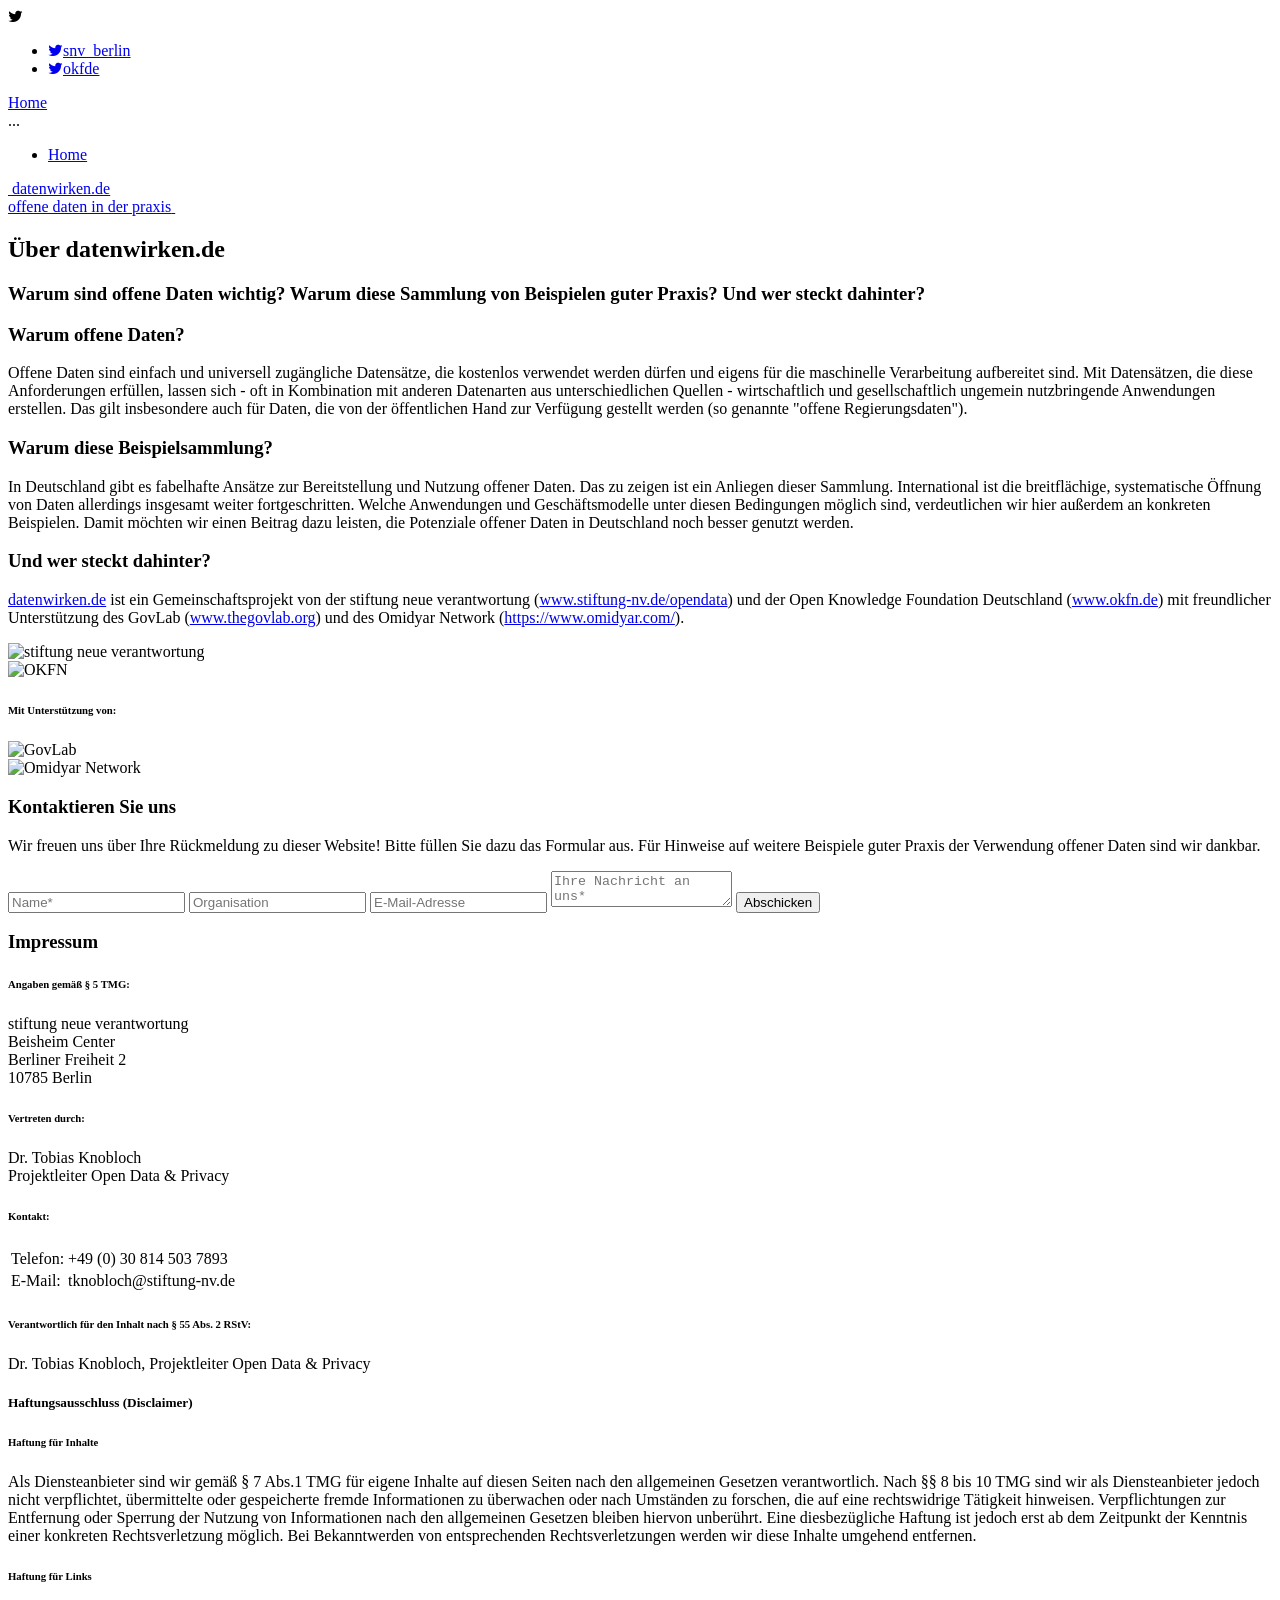
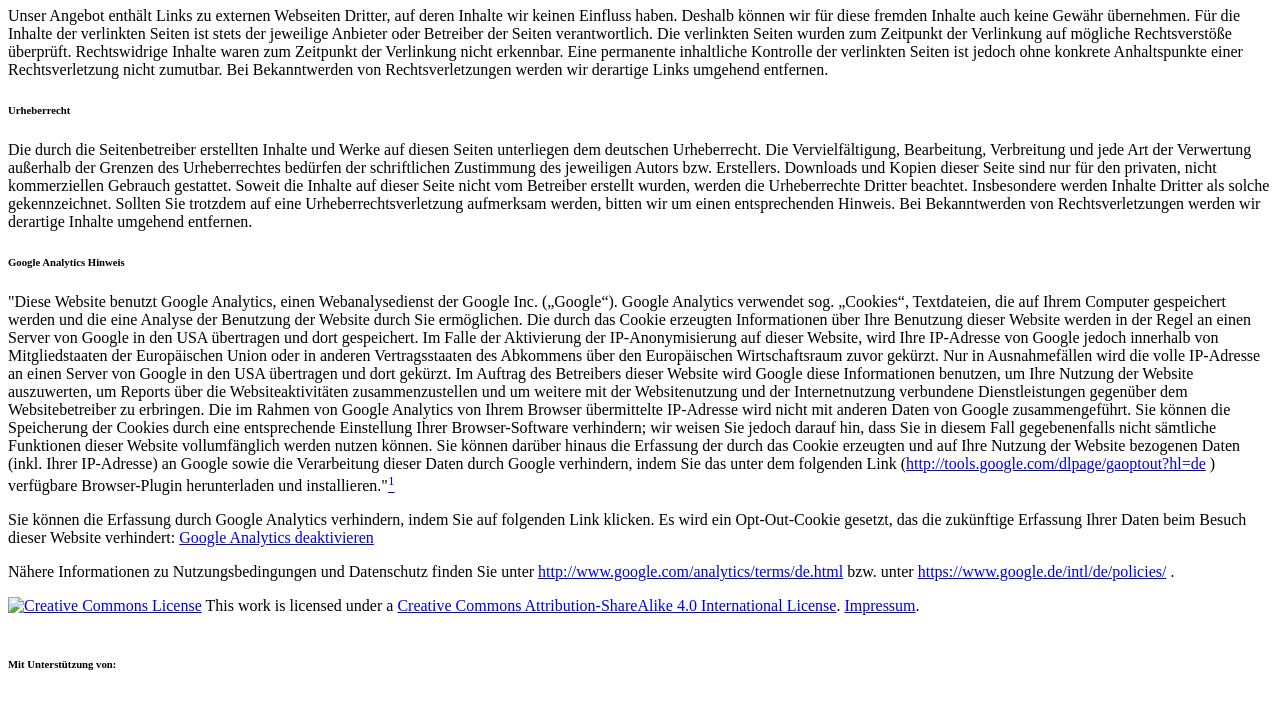
==== about.html @ 5a765fb8 "cleanup" ====
<!DOCTYPE html>
<html lang="en">
<head>
    <meta charset="UTF-8">
    <title>datenwirken.de - offene daten in der praxis</title>
    <meta name="viewport" content="width=device-width, initial-scale=1, maximum-scale=1">
    <meta name="theme-color" content="#009588">
    <meta name="msapplication-navbutton-color" content="#009588">
    <meta name="apple-mobile-web-app-status-bar-style" content="#009588">
    <link href="https://fonts.googleapis.com/icon?family=Material+Icons"
          rel="stylesheet">
    <link rel="stylesheet" href="static/vendor/normalize.css">
    <link rel="stylesheet" href="static/vendor/slick.css">
    <link rel="stylesheet" href="static/vendor/prism.css"/>
    <link rel="stylesheet" href="static/styles/styles.css">
    <link rel="stylesheet" href="https://maxcdn.bootstrapcdn.com/font-awesome/4.5.0/css/font-awesome.min.css">
    <!-- needed up here because of scripts in child templates -->
    <script src="//code.jquery.com/jquery-1.11.1.min.js"></script>

    <meta property="og:url" content="http://www.datenwirken.de/"/>
    <meta property="og:type" content="website"/>
    <meta property="og:title" content="datenwirken.de"/>
    <meta property="og:description" content="offene daten in der praxis"/>
    <link rel="icon"
          type="image/ico"
          href="static/img/favicon.ico">
</head>

<body id="about-page">


<!-- header goes here -->
<header class="b-top-nav m-transparent m-fixed">

    <div class="e-nav-group m-left e-social-media dropdown">
        <div class="e-nav-item"><i class="e-social-media-item fa fa-twitter"></i></div>
        <ul class="m-transparent">
            <li>
                <a href="https://twitter.com/snv_berlin" class="e-nav-item" target="_blank">
                    <i class="e-social-media-item fa fa-twitter"></i>snv_berlin
                </a>
            </li>
            <li>
                <a href="https://twitter.com/okfde" class="e-nav-item" target="_blank">
                    <i class="e-social-media-item fa fa-twitter"></i>okfde
                </a>
            </li>
        </ul>

    </div>
    
<div class="e-nav-group m-right hide-for-small-only">
    <a href="./index.html" class="e-nav-item" id="nav-about">Home</a>
</div>
<div class="e-nav-group m-right show-for-small-only dropdown">
    <a class="e-nav-item activate-dropdown">...</a>
    <ul class="m-transparent">
        <li>
            <a href="./index.html" class="e-nav-item">
                Home
            </a>
        </li>
    </ul>
</div>

    <a class="e-logo" href="./">
        <span class="logo"><img src="static/img/partners/okfn-logo.png" alt=""/></span>
        <span>datenwirken.de <br> offene daten in der praxis</span>
        <span class="logo"><img src="static/img/partners/snv_weiss.svg" alt=""/></span>

    </a>
</header>




<main role="main">
    <header class="b-top-section">
        <div class="b-wrap">
            <h2>Über datenwirken.de</h2>
            <h3>Warum sind offene Daten wichtig? Warum diese Sammlung von Beispielen guter Praxis? Und wer steckt
                dahinter?</h3>
        </div>
    </header>

    <section id="what-is-open-data" class="b-page-section">
        <div class="row">
            <div class="column medium-3">
                <h3 class="">Warum offene Daten?</h3>
            </div>
            <div class="column medium-8 end">
                <p>
                    Offene Daten sind einfach und universell zugängliche Datensätze, die kostenlos verwendet werden
                    dürfen und eigens für die maschinelle Verarbeitung aufbereitet sind. Mit Datensätzen, die diese
                    Anforderungen erfüllen, lassen sich - oft in Kombination mit anderen Datenarten aus
                    unterschiedlichen Quellen - wirtschaftlich und gesellschaftlich ungemein nutzbringende Anwendungen
                    erstellen. Das gilt insbesondere auch für Daten, die von der öffentlichen Hand zur Verfügung
                    gestellt werden (so genannte "offene Regierungsdaten").
                </p>
            </div>
        </div>
    </section>

    <section id="why-this-open-data" class="b-page-section">
        <div class="row">
            <div class="column medium-3">
                <h3 class="">Warum diese Beispielsammlung?</h3>
            </div>
            <div class="column medium-8 end">
                <p>
                    In Deutschland gibt es fabelhafte Ansätze zur Bereitstellung und Nutzung offener Daten. Das zu
                    zeigen ist ein Anliegen dieser Sammlung. International ist die breitflächige, systematische Öffnung
                    von Daten allerdings insgesamt weiter fortgeschritten. Welche Anwendungen und Geschäftsmodelle unter
                    diesen Bedingungen möglich sind, verdeutlichen wir hier außerdem an konkreten Beispielen. Damit
                    möchten wir einen Beitrag dazu leisten, die Potenziale offener Daten in Deutschland noch besser
                    genutzt werden.
                </p>
            </div>
        </div>
    </section>
    <section id="contribution" class="b-page-section">
        <div class="row">
            <div class="column medium-3">
                <h3>Und wer steckt dahinter?</h3>
            </div>
            <div class="column medium-8 end">
                <p>
                    <a href="datenwirken.de" target="_blank">datenwirken.de</a> ist ein Gemeinschaftsprojekt von der
                    stiftung neue verantwortung (<a href="www.stiftung-nv.de/opendata" target="_blank">www.stiftung-nv.de/opendata</a>)
                    und der Open
                    Knowledge Foundation Deutschland (<a href="www.okfn.de" target="_blank">www.okfn.de</a>) mit
                    freundlicher Unterstützung des GovLab (<a href="www.thegovlab.org"
                                                              target="_blank">www.thegovlab.org</a>) und des Omidyar
                    Network (<a href="https://www.omidyar.com/" target="_blank">https://www.omidyar.com/</a>).
                </p>
            </div>
        </div>
    </section>
    <section id="logos" class="b-page-section m-black m-no-top-padding">
        <div class="row">
            <div class="column medium-offset-3 medium-2 text-center h6-top-padding snv-logo">
                <div class="logo-container">
                    <img src="static/img/partners/snv_orange.svg" alt="stiftung neue verantwortung"/>
                </div>
            </div>
            <div class="column medium-2 text-center h6-top-padding okfn-logo">
                <div class="logo-container">
                    <img src="static/img/partners/okfn-logo.png" alt="OKFN"/>
                </div>
            </div>
            <div class="column medium-4 end">
                <h6>Mit Unterstützung von:</h6>
                <div class="row">
                    <div class="column medium-6 text-center ">
                        <div class="logo-container">
                            <img src="static/img/partners/govlab-logo-white.png" alt="GovLab"/>
                        </div>
                    </div>
                    <div class="column medium-6 text-center">
                        <div class="logo-container">
                            <img src="static/img/partners/omidyar-logo-white.svg" alt="Omidyar Network "/>
                        </div>
                    </div>
                </div>
            </div>
        </div>
    </section>
    <!--
        <section id="contributors" class="b-page-section">
            <div class="row">
                <div class="column medium-3"><h3>Who Contributed?</h3></div>
                <div class="column medium-8 end">
                    <p>During the development of its case studies on open data’s impact, the GovLab interviewed the following stakeholders and experts:</p>
                    <div class="row">
                        <div class="column medium-6">
                            <ul class="b-list-of-names">
                                <li><strong>Neil Ackroyd</strong>Chief Operating Officer, Ordnance Survey</li>
                            </ul>
                        </div>
                        <div class="column medium-6">
                            <ul class="b-list-of-names">
                                <li><strong>David Lasby</strong>Director of Research, Imagine Canada</li>
                            </ul>
                        </div>
                    </div>
                </div>
            </section>
            -->
    <section class="b-page-section">
        <div class="row">
            <div class="column medium-3">
                <h3>Kontaktieren Sie uns</h3>
            </div>
            <div class="column medium-8 end">
                <p >
                    Wir freuen uns über Ihre Rückmeldung zu dieser Website! Bitte füllen Sie dazu das Formular aus. Für Hinweise auf weitere Beispiele guter Praxis der Verwendung offener Daten sind wir dankbar.
                </p>
                <form class="b-form" action="http://formspree.io/opendata@stiftung-nv.de" method="POST">
                    <input id="name" type="text" placeholder="Name*" name="name" required>
                    <input id="org" type="text" placeholder="Organisation" name="organization">
                    <input id="email" type="email" placeholder="E-Mail-Adresse" name="email">
                    <textarea id="msg" placeholder="Ihre Nachricht an uns*" name="message" required></textarea>
                    <input type="hidden" name="_next" value="thanks.html"/>
                    <input type="submit" value="Abschicken">
                </form>
            </div>
        </div>
    </section>

    <section class="b-divider m-blue"></section>

    <section class="b-page-section" id="impressum">
    <div class="row">
        <div class="column medium-3">
            <h3>Impressum</h3>
        </div>
        <div class="column medium-8 end">
            <h6>Angaben gemäß § 5 TMG:</h6>
            <p>stiftung neue verantwortung<br/>
                Beisheim Center<br/>
                Berliner Freiheit 2<br/>
                10785 Berlin
            </p>
            <h6>Vertreten durch:</h6>
            <p>Dr. Tobias Knobloch<br/>
                Projektleiter Open Data & Privacy</p>
            <h6>Kontakt:</h6>
            <table>
                <tr>
                    <td>Telefon:</td>
                    <td>+49 (0) 30 814 503 7893</td>
                </tr>
                <tr>
                    <td>E-Mail:</td>
                    <td>tknobloch@stiftung-nv.de</td>
                </tr>
            </table>
            <h6>Verantwortlich für den Inhalt nach § 55 Abs. 2 RStV:</h6>
            <p>Dr. Tobias Knobloch, Projektleiter Open Data & Privacy</p>

            <h5>Haftungsausschluss (Disclaimer)</h5>
            <h6>Haftung für Inhalte</h6>

            <p>Als Diensteanbieter sind wir gemäß § 7 Abs.1 TMG für eigene Inhalte auf diesen Seiten nach den
                allgemeinen Gesetzen verantwortlich. Nach §§ 8 bis 10 TMG sind wir als Diensteanbieter jedoch nicht
                verpflichtet, übermittelte oder gespeicherte fremde Informationen zu überwachen oder nach Umständen
                zu forschen, die auf eine rechtswidrige Tätigkeit hinweisen. Verpflichtungen zur Entfernung oder
                Sperrung der Nutzung von Informationen nach den allgemeinen Gesetzen bleiben hiervon unberührt. Eine
                diesbezügliche Haftung ist jedoch erst ab dem Zeitpunkt der Kenntnis einer konkreten
                Rechtsverletzung möglich. Bei Bekanntwerden von entsprechenden Rechtsverletzungen werden wir diese
                Inhalte umgehend entfernen.</p>

            <h6>Haftung für Links</h6>

            <p>Unser Angebot enthält Links zu externen Webseiten Dritter, auf deren Inhalte wir keinen Einfluss
                haben. Deshalb können wir für diese fremden Inhalte auch keine Gewähr übernehmen. Für die Inhalte
                der verlinkten Seiten ist stets der jeweilige Anbieter oder Betreiber der Seiten verantwortlich. Die
                verlinkten Seiten wurden zum Zeitpunkt der Verlinkung auf mögliche Rechtsverstöße überprüft.
                Rechtswidrige Inhalte waren zum Zeitpunkt der Verlinkung nicht erkennbar. Eine permanente
                inhaltliche Kontrolle der verlinkten Seiten ist jedoch ohne konkrete Anhaltspunkte einer
                Rechtsverletzung nicht zumutbar. Bei Bekanntwerden von Rechtsverletzungen werden wir derartige Links
                umgehend entfernen.</p>

            <h6>Urheberrecht</h6>

            <p>Die durch die Seitenbetreiber erstellten Inhalte und Werke auf diesen Seiten unterliegen dem
                deutschen Urheberrecht. Die Vervielfältigung, Bearbeitung, Verbreitung und jede Art der Verwertung
                außerhalb der Grenzen des Urheberrechtes bedürfen der schriftlichen Zustimmung des jeweiligen Autors
                bzw. Erstellers. Downloads und Kopien dieser Seite sind nur für den privaten, nicht kommerziellen
                Gebrauch gestattet. Soweit die Inhalte auf dieser Seite nicht vom Betreiber erstellt wurden, werden
                die Urheberrechte Dritter beachtet. Insbesondere werden Inhalte Dritter als solche gekennzeichnet.
                Sollten Sie trotzdem auf eine Urheberrechtsverletzung aufmerksam werden, bitten wir um einen
                entsprechenden Hinweis. Bei Bekanntwerden von Rechtsverletzungen werden wir derartige Inhalte
                umgehend entfernen.</p>

            <h6>Google Analytics Hinweis</h6>
            <p>
                "Diese Website benutzt Google Analytics, einen Webanalysedienst der Google Inc. („Google“). Google
                Analytics verwendet sog. „Cookies“, Textdateien, die auf Ihrem Computer gespeichert werden und die eine
                Analyse der Benutzung der Website durch Sie ermöglichen. Die durch das Cookie erzeugten Informationen
                über Ihre Benutzung dieser Website werden in der Regel an einen Server von Google in den USA übertragen
                und dort gespeichert. Im Falle der Aktivierung der IP-Anonymisierung auf dieser Website, wird Ihre
                IP-Adresse von Google jedoch innerhalb von Mitgliedstaaten der Europäischen Union oder in anderen
                Vertragsstaaten des Abkommens über den Europäischen Wirtschaftsraum zuvor gekürzt. Nur in Ausnahmefällen
                wird die volle IP-Adresse an einen Server von Google in den USA übertragen und dort gekürzt. Im Auftrag
                des Betreibers dieser Website wird Google diese Informationen benutzen, um Ihre Nutzung der Website
                auszuwerten, um Reports über die Websiteaktivitäten zusammenzustellen und um weitere mit der
                Websitenutzung und der Internetnutzung verbundene Dienstleistungen gegenüber dem Websitebetreiber zu
                erbringen. Die im Rahmen von Google Analytics von Ihrem Browser übermittelte IP-Adresse wird nicht mit
                anderen Daten von Google zusammengeführt. Sie können die Speicherung der Cookies durch eine
                entsprechende Einstellung Ihrer Browser-Software verhindern; wir weisen Sie jedoch darauf hin, dass Sie
                in diesem Fall gegebenenfalls nicht sämtliche Funktionen dieser Website vollumfänglich werden nutzen
                können. Sie können darüber hinaus die Erfassung der durch das Cookie erzeugten und auf Ihre Nutzung der
                Website bezogenen Daten (inkl. Ihrer IP-Adresse) an Google sowie die Verarbeitung dieser Daten durch
                Google verhindern, indem Sie das unter dem folgenden Link
                (<a href="http://tools.google.com/dlpage/gaoptout" target="_blank">http://tools.google.com/dlpage/gaoptout?hl=de</a>
                ) verfügbare Browser-Plugin herunterladen und
                installieren."<a href="https://www.datenschutzbeauftragter-info.de" target="_blank"><sup>1</sup>
            </a>


            </p>
            <p>
                Sie können die Erfassung durch Google Analytics verhindern, indem Sie auf folgenden Link klicken. Es
                wird ein Opt-Out-Cookie gesetzt, das die zukünftige Erfassung Ihrer Daten beim Besuch dieser Website
                verhindert: <a href="javascript:gaOptout()">Google Analytics deaktivieren</a>
            </p>
            <p>
                Nähere Informationen zu Nutzungsbedingungen und Datenschutz finden Sie unter
                <a href="http://www.google.com/analytics/terms/de.html" target="_blank">http://www.google.com/analytics/terms/de.html</a>
                bzw. unter <a href="https://www.google.de/intl/de/policies/" target="_blank">https://www.google.de/intl/de/policies/</a>
                .
            </p>
        </div>
    </div>
</section>
</main>




<!--- END big Footer -->
<div class="b-copyright">
    <div class="row medium-up-3">
        <div class="column">
            <a class="e-cc-badge" rel="license" href="http://creativecommons.org/licenses/by-sa/4.0/"><img
                    alt="Creative Commons License" style="border-width:0"
                    src="https://i.creativecommons.org/l/by-sa/4.0/88x31.png"/></a>
            This work is licensed under a <a rel="license" href="http://creativecommons.org/licenses/by-sa/4.0/">Creative
            Commons Attribution-ShareAlike 4.0 International License</a>. <a href="impressum.html">Impressum</a>.
        </div>
        <div class="column logos text-center padding-top-10">
            <a class="e-partner-logo" href="http://www.okfn.de/" target="_blank"><img
                    src="static/img/partners/okfn-logo.png" alt=""></a>
            <a class="e-partner-logo big" href="http://www.stiftung-nv.de/" target="_blank"><img
                    src="static/img/partners/snv_weiss.svg" alt=""></a>
        </div>
        <div class="column logos text-right">
            <h6>Mit Unterstützung von:</h6>
            <a class="e-partner-logo small" href="http://www.thegovlab.org/" target="_blank"><img
                    src="static/img/partners/govlab-logo-white.png" alt=""></a>
            <a class="e-partner-logo small" href="https://www.omidyar.com" target="_blank"><img
                    src="static/img/partners/omidyar-logo-white.svg" alt=""></a>
        </div>
    </div>
</div>

<div id="overlay"></div>

<script src="static/vendor/slick.min.js"></script>
<script src="static/vendor/EasePack.min.js"></script>
<script src="static/vendor/rAF.js"></script>
<script src="static/vendor/TweenLite.min.js"></script>
<script src="static/vendor/feed.min.js"></script>
<script src="static/vendor/prism.js"></script>

<script src="https://cdnjs.cloudflare.com/ajax/libs/foundation/6.1.1/foundation.min.js"></script>

<script>
    $(document).foundation();
</script>

<script type="text/javascript" src="./static/js/scripts.js"></script>
<script type="text/javascript" src="./static/js/mobile-nav-dropdown.js"></script>



<script type="text/javascript">
    $('.js-more-toggle').click(function () {
        $(this).parent().toggleClass('m-active');
    })
</script>


</body>
</html>
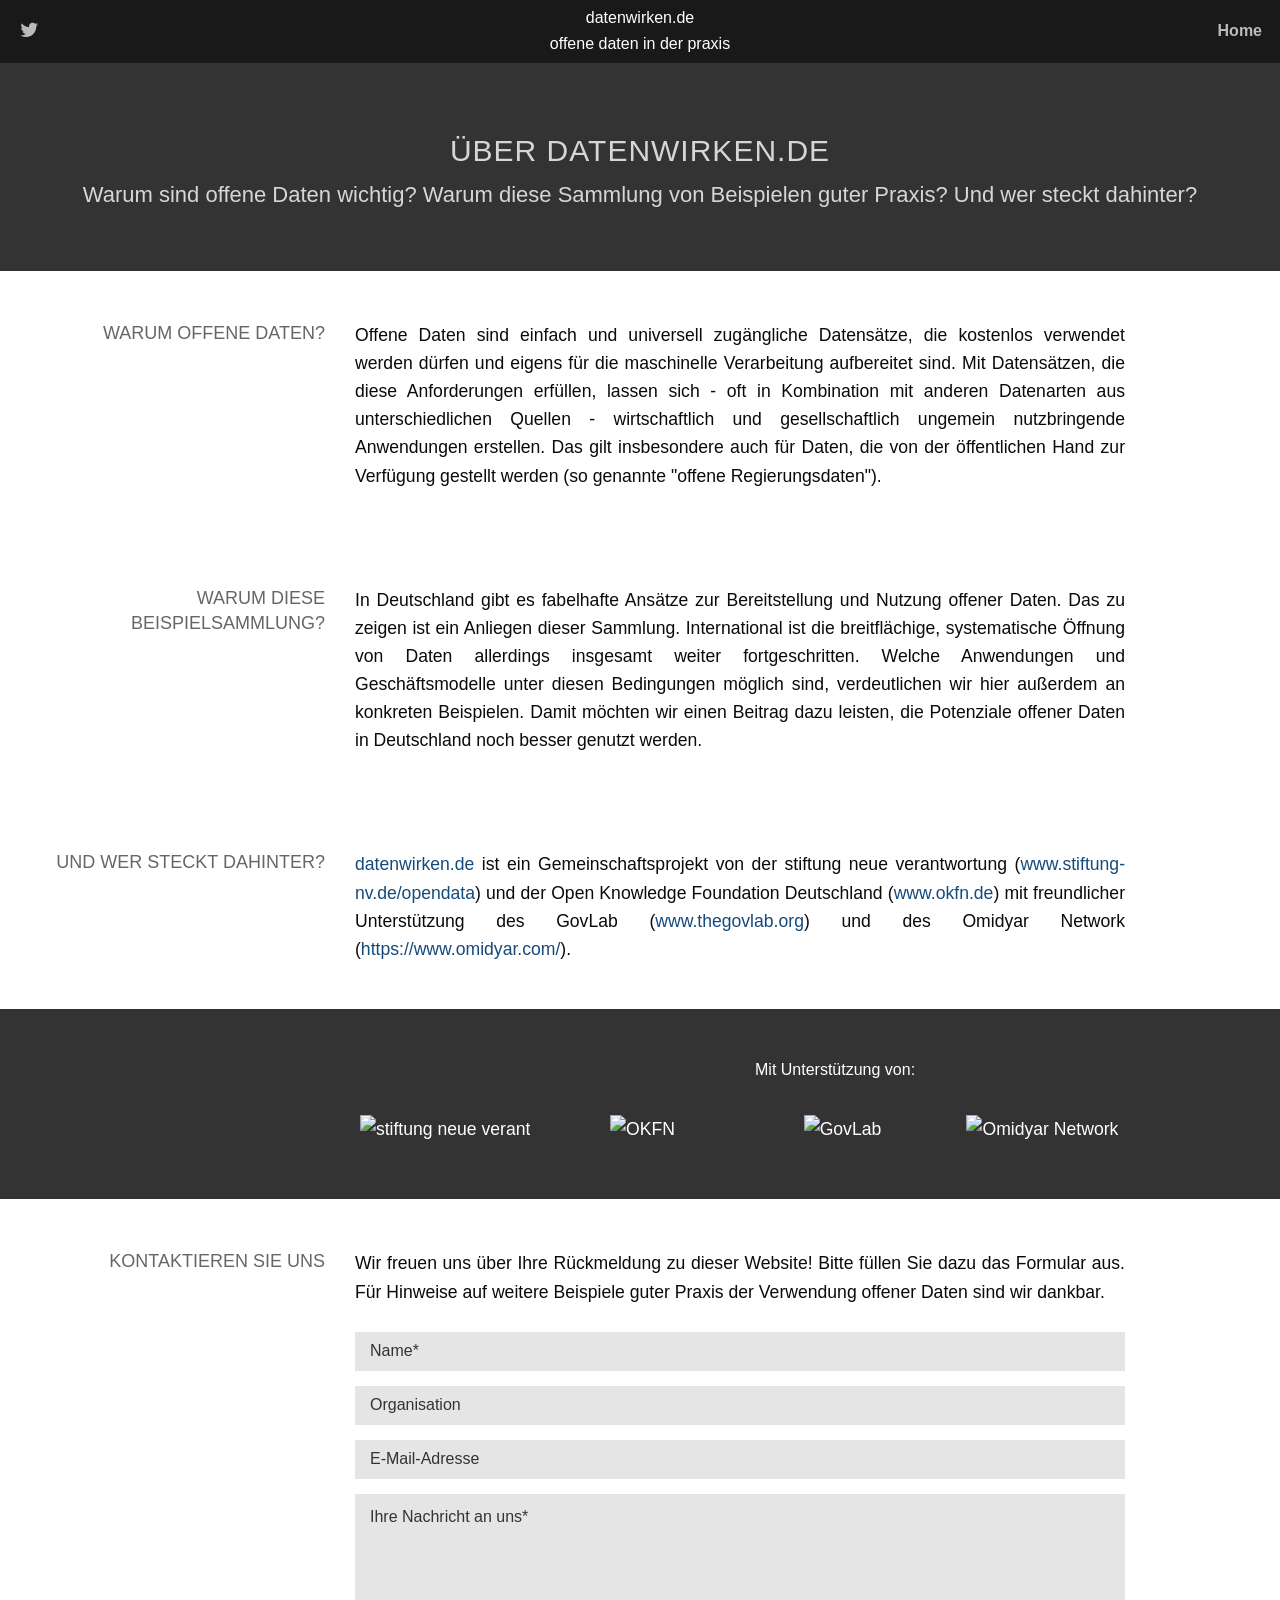
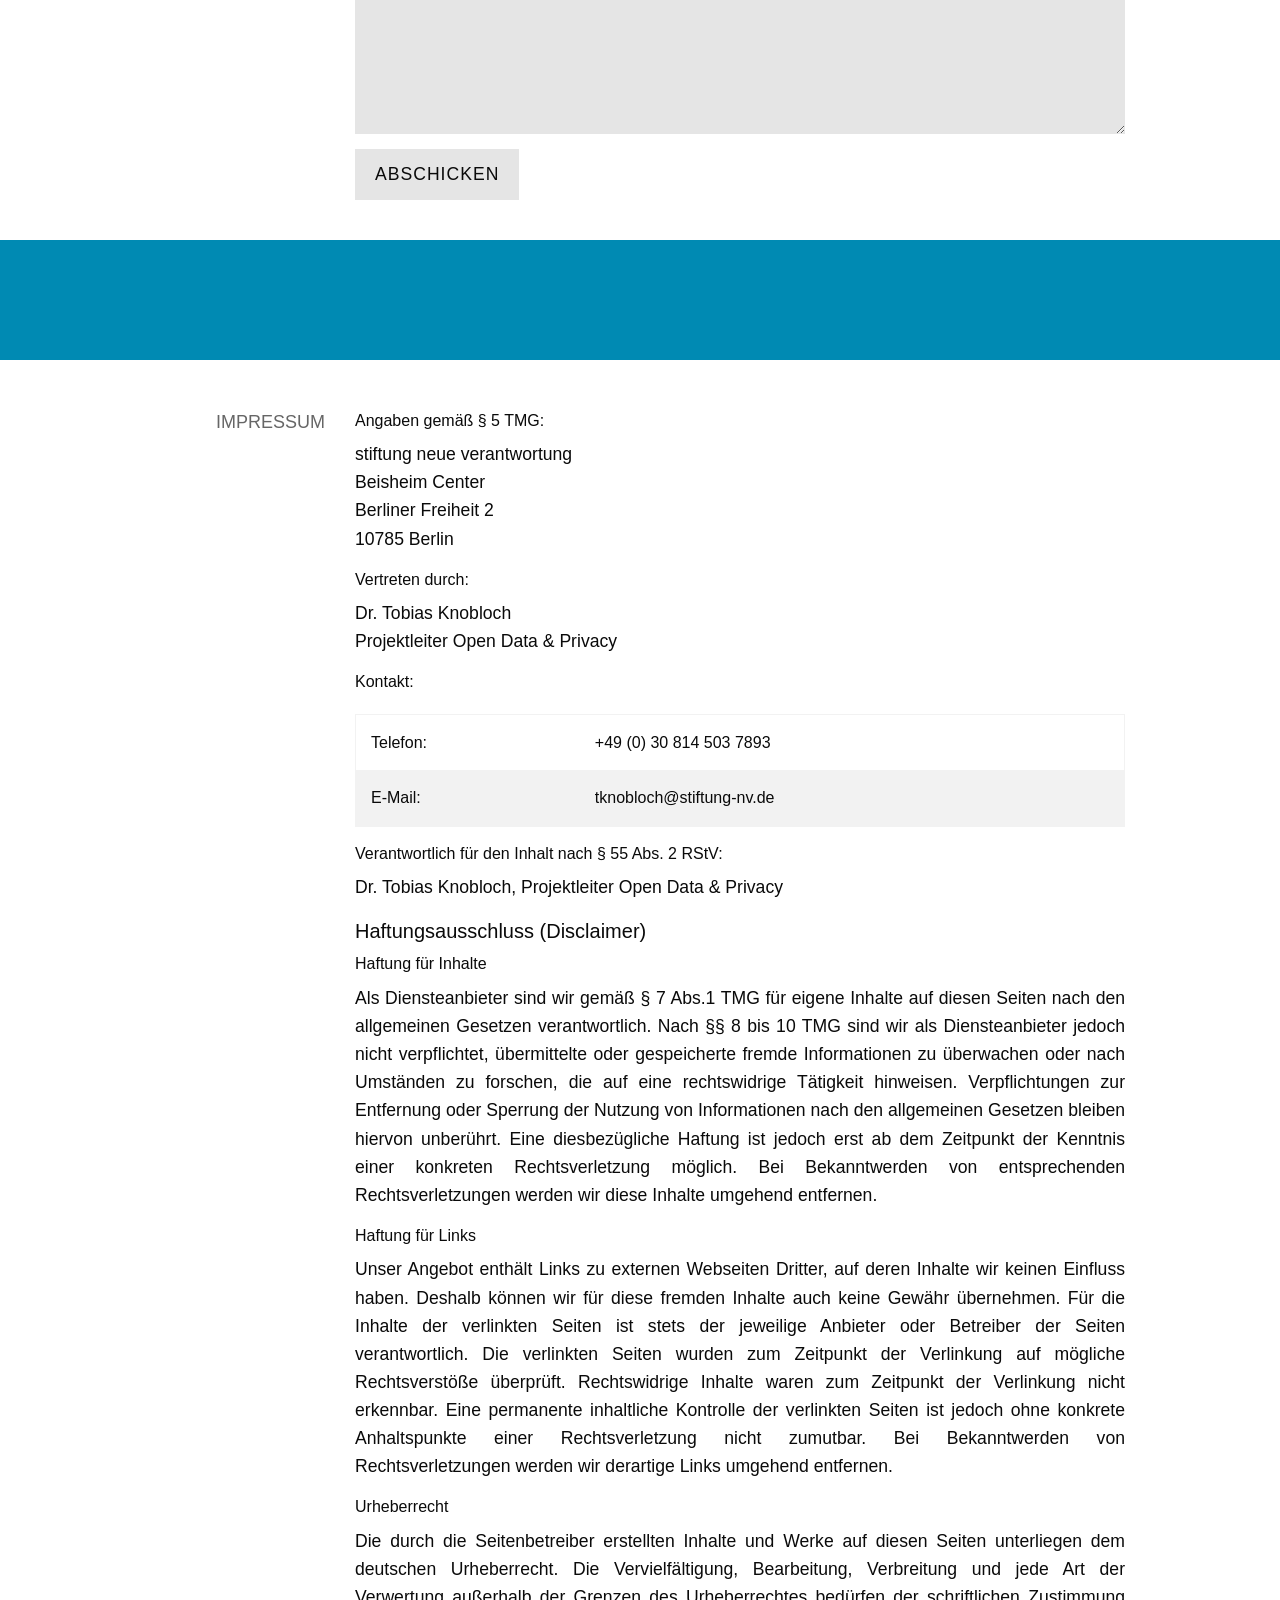
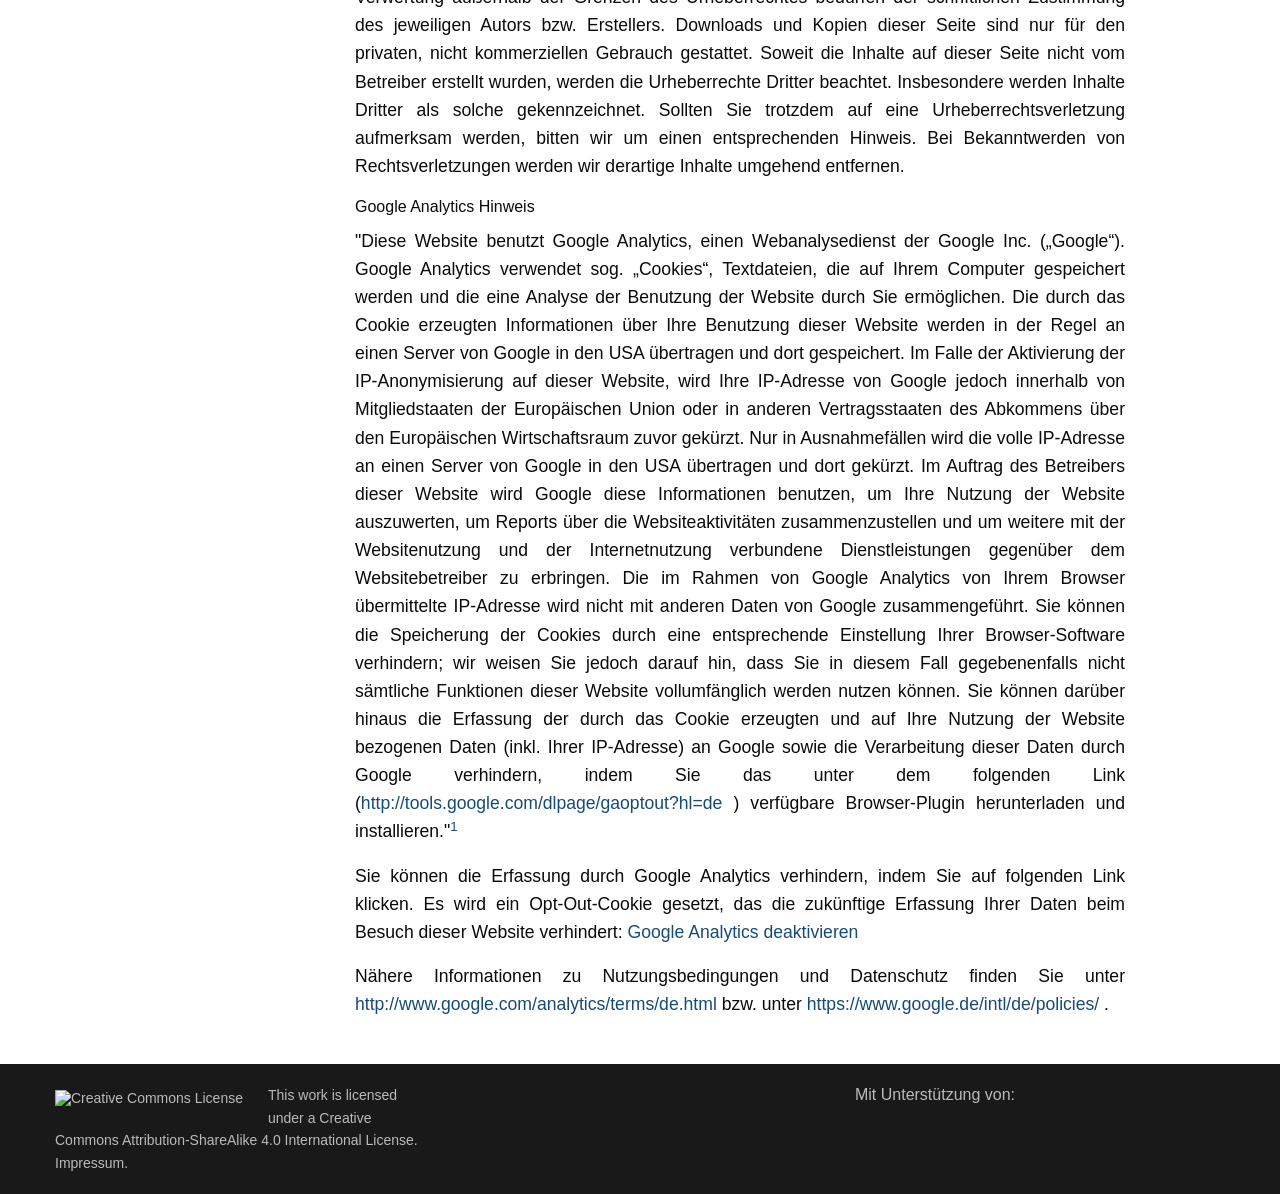
==== commit f2c0ac19: "fixed bottom footer" ====
--- a/about.html
+++ b/about.html
@@ -329,18 +329,20 @@
             This work is licensed under a <a rel="license" href="http://creativecommons.org/licenses/by-sa/4.0/">Creative
             Commons Attribution-ShareAlike 4.0 International License</a>. <a href="impressum.html">Impressum</a>.
         </div>
-        <div class="column logos text-center padding-top-10">
+        <div class="column logos padding-top-10">
             <a class="e-partner-logo" href="http://www.okfn.de/" target="_blank"><img
                     src="static/img/partners/okfn-logo.png" alt=""></a>
             <a class="e-partner-logo big" href="http://www.stiftung-nv.de/" target="_blank"><img
                     src="static/img/partners/snv_weiss.svg" alt=""></a>
         </div>
-        <div class="column logos text-right">
-            <h6>Mit Unterstützung von:</h6>
-            <a class="e-partner-logo small" href="http://www.thegovlab.org/" target="_blank"><img
-                    src="static/img/partners/govlab-logo-white.png" alt=""></a>
-            <a class="e-partner-logo small" href="https://www.omidyar.com" target="_blank"><img
-                    src="static/img/partners/omidyar-logo-white.svg" alt=""></a>
+        <div class="column logos">
+            <div>
+                <h6>Mit Unterstützung von:</h6>
+                <a class="e-partner-logo small" href="http://www.thegovlab.org/" target="_blank"><img
+                        src="static/img/partners/govlab-logo-white.png" alt=""></a>
+                <a class="e-partner-logo small" href="https://www.omidyar.com" target="_blank"><img
+                        src="static/img/partners/omidyar-logo-white.svg" alt=""></a>
+            </div>
         </div>
     </div>
 </div>
--- a/static/styles/styles.css
+++ b/static/styles/styles.css
@@ -0,0 +1,5346 @@
+@charset "UTF-8";
+/* Importing Foundation Stuff */
+/* Breakpoint */
+/* Importing our custom foundation imports list */
+/* importing directly from foundation folder */
+/**
+ * Foundation for Sites by ZURB
+ * Version 6.1.1
+ * foundation.zurb.com
+ * Licensed under MIT Open Source
+ */
+/*! normalize.css v3.0.3 | MIT License | github.com/necolas/normalize.css */
+/**
+ * 1. Set default font family to sans-serif.
+ * 2. Prevent iOS and IE text size adjust after device orientation change,
+ *    without disabling user zoom.
+ */
+html {
+  font-family: sans-serif;
+  /* 1 */
+  -ms-text-size-adjust: 100%;
+  /* 2 */
+  -webkit-text-size-adjust: 100%;
+  /* 2 */ }
+
+/**
+ * Remove default margin.
+ */
+body {
+  margin: 0; }
+
+/* HTML5 display definitions
+   ========================================================================== */
+/**
+ * Correct `block` display not defined for any HTML5 element in IE 8/9.
+ * Correct `block` display not defined for `details` or `summary` in IE 10/11
+ * and Firefox.
+ * Correct `block` display not defined for `main` in IE 11.
+ */
+article,
+aside,
+details,
+figcaption,
+figure,
+footer,
+header,
+hgroup,
+main,
+menu,
+nav,
+section,
+summary {
+  display: block; }
+
+/**
+ * 1. Correct `inline-block` display not defined in IE 8/9.
+ * 2. Normalize vertical alignment of `progress` in Chrome, Firefox, and Opera.
+ */
+audio,
+canvas,
+progress,
+video {
+  display: inline-block;
+  /* 1 */
+  vertical-align: baseline;
+  /* 2 */ }
+
+/**
+ * Prevent modern browsers from displaying `audio` without controls.
+ * Remove excess height in iOS 5 devices.
+ */
+audio:not([controls]) {
+  display: none;
+  height: 0; }
+
+/**
+ * Address `[hidden]` styling not present in IE 8/9/10.
+ * Hide the `template` element in IE 8/9/10/11, Safari, and Firefox < 22.
+ */
+[hidden],
+template {
+  display: none; }
+
+/* Links
+   ========================================================================== */
+/**
+ * Remove the gray background color from active links in IE 10.
+ */
+a {
+  background-color: transparent; }
+
+/**
+ * Improve readability of focused elements when they are also in an
+ * active/hover state.
+ */
+a:active,
+a:hover {
+  outline: 0; }
+
+/* Text-level semantics
+   ========================================================================== */
+/**
+ * Address styling not present in IE 8/9/10/11, Safari, and Chrome.
+ */
+abbr[title] {
+  border-bottom: 1px dotted; }
+
+/**
+ * Address style set to `bolder` in Firefox 4+, Safari, and Chrome.
+ */
+b,
+strong {
+  font-weight: bold; }
+
+/**
+ * Address styling not present in Safari and Chrome.
+ */
+dfn {
+  font-style: italic; }
+
+/**
+ * Address variable `h1` font-size and margin within `section` and `article`
+ * contexts in Firefox 4+, Safari, and Chrome.
+ */
+h1 {
+  font-size: 2em;
+  margin: 0.67em 0; }
+
+/**
+ * Address styling not present in IE 8/9.
+ */
+mark {
+  background: #ff0;
+  color: #000; }
+
+/**
+ * Address inconsistent and variable font size in all browsers.
+ */
+small {
+  font-size: 80%; }
+
+/**
+ * Prevent `sub` and `sup` affecting `line-height` in all browsers.
+ */
+sub,
+sup {
+  font-size: 75%;
+  line-height: 0;
+  position: relative;
+  vertical-align: baseline; }
+
+sup {
+  top: -0.5em; }
+
+sub {
+  bottom: -0.25em; }
+
+/* Embedded content
+   ========================================================================== */
+/**
+ * Remove border when inside `a` element in IE 8/9/10.
+ */
+img {
+  border: 0; }
+
+/**
+ * Correct overflow not hidden in IE 9/10/11.
+ */
+svg:not(:root) {
+  overflow: hidden; }
+
+/* Grouping content
+   ========================================================================== */
+/**
+ * Address margin not present in IE 8/9 and Safari.
+ */
+figure {
+  margin: 1em 40px; }
+
+/**
+ * Address differences between Firefox and other browsers.
+ */
+hr {
+  box-sizing: content-box;
+  height: 0; }
+
+/**
+ * Contain overflow in all browsers.
+ */
+pre {
+  overflow: auto; }
+
+/**
+ * Address odd `em`-unit font size rendering in all browsers.
+ */
+code,
+kbd,
+pre,
+samp {
+  font-family: monospace, monospace;
+  font-size: 1em; }
+
+/* Forms
+   ========================================================================== */
+/**
+ * Known limitation: by default, Chrome and Safari on OS X allow very limited
+ * styling of `select`, unless a `border` property is set.
+ */
+/**
+ * 1. Correct color not being inherited.
+ *    Known issue: affects color of disabled elements.
+ * 2. Correct font properties not being inherited.
+ * 3. Address margins set differently in Firefox 4+, Safari, and Chrome.
+ */
+button,
+input,
+optgroup,
+select,
+textarea {
+  color: inherit;
+  /* 1 */
+  font: inherit;
+  /* 2 */
+  margin: 0;
+  /* 3 */ }
+
+/**
+ * Address `overflow` set to `hidden` in IE 8/9/10/11.
+ */
+button {
+  overflow: visible; }
+
+/**
+ * Address inconsistent `text-transform` inheritance for `button` and `select`.
+ * All other form control elements do not inherit `text-transform` values.
+ * Correct `button` style inheritance in Firefox, IE 8/9/10/11, and Opera.
+ * Correct `select` style inheritance in Firefox.
+ */
+button,
+select {
+  text-transform: none; }
+
+/**
+ * 1. Avoid the WebKit bug in Android 4.0.* where (2) destroys native `audio`
+ *    and `video` controls.
+ * 2. Correct inability to style clickable `input` types in iOS.
+ * 3. Improve usability and consistency of cursor style between image-type
+ *    `input` and others.
+ */
+button,
+html input[type="button"],
+input[type="reset"],
+input[type="submit"] {
+  -webkit-appearance: button;
+  /* 2 */
+  cursor: pointer;
+  /* 3 */ }
+
+/**
+ * Re-set default cursor for disabled elements.
+ */
+button[disabled],
+html input[disabled] {
+  cursor: default; }
+
+/**
+ * Remove inner padding and border in Firefox 4+.
+ */
+button::-moz-focus-inner,
+input::-moz-focus-inner {
+  border: 0;
+  padding: 0; }
+
+/**
+ * Address Firefox 4+ setting `line-height` on `input` using `!important` in
+ * the UA stylesheet.
+ */
+input {
+  line-height: normal; }
+
+/**
+ * It's recommended that you don't attempt to style these elements.
+ * Firefox's implementation doesn't respect box-sizing, padding, or width.
+ *
+ * 1. Address box sizing set to `content-box` in IE 8/9/10.
+ * 2. Remove excess padding in IE 8/9/10.
+ */
+input[type="checkbox"],
+input[type="radio"] {
+  box-sizing: border-box;
+  /* 1 */
+  padding: 0;
+  /* 2 */ }
+
+/**
+ * Fix the cursor style for Chrome's increment/decrement buttons. For certain
+ * `font-size` values of the `input`, it causes the cursor style of the
+ * decrement button to change from `default` to `text`.
+ */
+input[type="number"]::-webkit-inner-spin-button,
+input[type="number"]::-webkit-outer-spin-button {
+  height: auto; }
+
+/**
+ * 1. Address `appearance` set to `searchfield` in Safari and Chrome.
+ * 2. Address `box-sizing` set to `border-box` in Safari and Chrome.
+ */
+input[type="search"] {
+  -webkit-appearance: textfield;
+  /* 1 */
+  box-sizing: content-box;
+  /* 2 */ }
+
+/**
+ * Remove inner padding and search cancel button in Safari and Chrome on OS X.
+ * Safari (but not Chrome) clips the cancel button when the search input has
+ * padding (and `textfield` appearance).
+ */
+input[type="search"]::-webkit-search-cancel-button,
+input[type="search"]::-webkit-search-decoration {
+  -webkit-appearance: none; }
+
+/**
+ * Define consistent border, margin, and padding.
+ */
+fieldset {
+  border: 1px solid #c0c0c0;
+  margin: 0 2px;
+  padding: 0.35em 0.625em 0.75em; }
+
+/**
+ * 1. Correct `color` not being inherited in IE 8/9/10/11.
+ * 2. Remove padding so people aren't caught out if they zero out fieldsets.
+ */
+legend {
+  border: 0;
+  /* 1 */
+  padding: 0;
+  /* 2 */ }
+
+/**
+ * Remove default vertical scrollbar in IE 8/9/10/11.
+ */
+textarea {
+  overflow: auto; }
+
+/**
+ * Don't inherit the `font-weight` (applied by a rule above).
+ * NOTE: the default cannot safely be changed in Chrome and Safari on OS X.
+ */
+optgroup {
+  font-weight: bold; }
+
+/* Tables
+   ========================================================================== */
+/**
+ * Remove most spacing between table cells.
+ */
+table {
+  border-collapse: collapse;
+  border-spacing: 0; }
+
+td,
+th {
+  padding: 0; }
+
+.foundation-mq {
+  font-family: "small=0em&medium=40em&large=64em&xlarge=75em&xxlarge=90em"; }
+
+html {
+  font-size: 100%;
+  box-sizing: border-box; }
+
+*,
+*:before,
+*:after {
+  box-sizing: inherit; }
+
+body {
+  padding: 0;
+  margin: 0;
+  font-family: "Montserrat", "Helvetica Neue", Helvetica, Roboto, Arial, sans-serif;
+  font-weight: normal;
+  line-height: 1.6;
+  color: #0a0a0a;
+  background: #fff;
+  -webkit-font-smoothing: antialiased;
+  -moz-osx-font-smoothing: grayscale; }
+
+img {
+  max-width: 100%;
+  height: auto;
+  -ms-interpolation-mode: bicubic;
+  display: inline-block;
+  vertical-align: middle; }
+
+textarea {
+  height: auto;
+  min-height: 50px;
+  border-radius: 0; }
+
+select {
+  width: 100%;
+  border-radius: 0; }
+
+#map_canvas img,
+#map_canvas embed,
+#map_canvas object,
+.map_canvas img,
+.map_canvas embed,
+.map_canvas object,
+.mqa-display img,
+.mqa-display embed,
+.mqa-display object {
+  max-width: none !important; }
+
+button {
+  -webkit-appearance: none;
+  -moz-appearance: none;
+  background: transparent;
+  padding: 0;
+  border: 0;
+  border-radius: 0;
+  line-height: 1; }
+
+.row {
+  max-width: 75rem;
+  margin-left: auto;
+  margin-right: auto; }
+  .row::before, .row::after {
+    content: ' ';
+    display: table; }
+  .row::after {
+    clear: both; }
+  .row.collapse > .column, .row.collapse > .columns {
+    padding-left: 0;
+    padding-right: 0; }
+  .row .row {
+    margin-left: -0.9375rem;
+    margin-right: -0.9375rem; }
+    .row .row.collapse {
+      margin-left: 0;
+      margin-right: 0; }
+  .row.expanded {
+    max-width: none; }
+
+.column, .columns {
+  width: 100%;
+  float: left;
+  padding-left: 0.9375rem;
+  padding-right: 0.9375rem; }
+  .column:last-child:not(:first-child), .columns:last-child:not(:first-child) {
+    float: right; }
+  .column.end:last-child:last-child, .end.columns:last-child:last-child {
+    float: left; }
+
+.column.row.row, .row.row.columns {
+  float: none; }
+  .row .column.row.row, .row .row.row.columns {
+    padding-left: 0;
+    padding-right: 0;
+    margin-left: 0;
+    margin-right: 0; }
+
+.small-1 {
+  width: 8.33333%; }
+
+.small-push-1 {
+  position: relative;
+  left: 8.33333%; }
+
+.small-pull-1 {
+  position: relative;
+  left: -8.33333%; }
+
+.small-offset-0 {
+  margin-left: 0%; }
+
+.small-2 {
+  width: 16.66667%; }
+
+.small-push-2 {
+  position: relative;
+  left: 16.66667%; }
+
+.small-pull-2 {
+  position: relative;
+  left: -16.66667%; }
+
+.small-offset-1 {
+  margin-left: 8.33333%; }
+
+.small-3 {
+  width: 25%; }
+
+.small-push-3 {
+  position: relative;
+  left: 25%; }
+
+.small-pull-3 {
+  position: relative;
+  left: -25%; }
+
+.small-offset-2 {
+  margin-left: 16.66667%; }
+
+.small-4 {
+  width: 33.33333%; }
+
+.small-push-4 {
+  position: relative;
+  left: 33.33333%; }
+
+.small-pull-4 {
+  position: relative;
+  left: -33.33333%; }
+
+.small-offset-3 {
+  margin-left: 25%; }
+
+.small-5 {
+  width: 41.66667%; }
+
+.small-push-5 {
+  position: relative;
+  left: 41.66667%; }
+
+.small-pull-5 {
+  position: relative;
+  left: -41.66667%; }
+
+.small-offset-4 {
+  margin-left: 33.33333%; }
+
+.small-6 {
+  width: 50%; }
+
+.small-push-6 {
+  position: relative;
+  left: 50%; }
+
+.small-pull-6 {
+  position: relative;
+  left: -50%; }
+
+.small-offset-5 {
+  margin-left: 41.66667%; }
+
+.small-7 {
+  width: 58.33333%; }
+
+.small-push-7 {
+  position: relative;
+  left: 58.33333%; }
+
+.small-pull-7 {
+  position: relative;
+  left: -58.33333%; }
+
+.small-offset-6 {
+  margin-left: 50%; }
+
+.small-8 {
+  width: 66.66667%; }
+
+.small-push-8 {
+  position: relative;
+  left: 66.66667%; }
+
+.small-pull-8 {
+  position: relative;
+  left: -66.66667%; }
+
+.small-offset-7 {
+  margin-left: 58.33333%; }
+
+.small-9 {
+  width: 75%; }
+
+.small-push-9 {
+  position: relative;
+  left: 75%; }
+
+.small-pull-9 {
+  position: relative;
+  left: -75%; }
+
+.small-offset-8 {
+  margin-left: 66.66667%; }
+
+.small-10 {
+  width: 83.33333%; }
+
+.small-push-10 {
+  position: relative;
+  left: 83.33333%; }
+
+.small-pull-10 {
+  position: relative;
+  left: -83.33333%; }
+
+.small-offset-9 {
+  margin-left: 75%; }
+
+.small-11 {
+  width: 91.66667%; }
+
+.small-push-11 {
+  position: relative;
+  left: 91.66667%; }
+
+.small-pull-11 {
+  position: relative;
+  left: -91.66667%; }
+
+.small-offset-10 {
+  margin-left: 83.33333%; }
+
+.small-12 {
+  width: 100%; }
+
+.small-offset-11 {
+  margin-left: 91.66667%; }
+
+.small-up-1 > .column, .small-up-1 > .columns {
+  width: 100%;
+  float: left; }
+  .small-up-1 > .column:nth-of-type(1n), .small-up-1 > .columns:nth-of-type(1n) {
+    clear: none; }
+  .small-up-1 > .column:nth-of-type(1n+1), .small-up-1 > .columns:nth-of-type(1n+1) {
+    clear: both; }
+  .small-up-1 > .column:last-child, .small-up-1 > .columns:last-child {
+    float: left; }
+
+.small-up-2 > .column, .small-up-2 > .columns {
+  width: 50%;
+  float: left; }
+  .small-up-2 > .column:nth-of-type(1n), .small-up-2 > .columns:nth-of-type(1n) {
+    clear: none; }
+  .small-up-2 > .column:nth-of-type(2n+1), .small-up-2 > .columns:nth-of-type(2n+1) {
+    clear: both; }
+  .small-up-2 > .column:last-child, .small-up-2 > .columns:last-child {
+    float: left; }
+
+.small-up-3 > .column, .small-up-3 > .columns {
+  width: 33.33333%;
+  float: left; }
+  .small-up-3 > .column:nth-of-type(1n), .small-up-3 > .columns:nth-of-type(1n) {
+    clear: none; }
+  .small-up-3 > .column:nth-of-type(3n+1), .small-up-3 > .columns:nth-of-type(3n+1) {
+    clear: both; }
+  .small-up-3 > .column:last-child, .small-up-3 > .columns:last-child {
+    float: left; }
+
+.small-up-4 > .column, .small-up-4 > .columns {
+  width: 25%;
+  float: left; }
+  .small-up-4 > .column:nth-of-type(1n), .small-up-4 > .columns:nth-of-type(1n) {
+    clear: none; }
+  .small-up-4 > .column:nth-of-type(4n+1), .small-up-4 > .columns:nth-of-type(4n+1) {
+    clear: both; }
+  .small-up-4 > .column:last-child, .small-up-4 > .columns:last-child {
+    float: left; }
+
+.small-up-5 > .column, .small-up-5 > .columns {
+  width: 20%;
+  float: left; }
+  .small-up-5 > .column:nth-of-type(1n), .small-up-5 > .columns:nth-of-type(1n) {
+    clear: none; }
+  .small-up-5 > .column:nth-of-type(5n+1), .small-up-5 > .columns:nth-of-type(5n+1) {
+    clear: both; }
+  .small-up-5 > .column:last-child, .small-up-5 > .columns:last-child {
+    float: left; }
+
+.small-up-6 > .column, .small-up-6 > .columns {
+  width: 16.66667%;
+  float: left; }
+  .small-up-6 > .column:nth-of-type(1n), .small-up-6 > .columns:nth-of-type(1n) {
+    clear: none; }
+  .small-up-6 > .column:nth-of-type(6n+1), .small-up-6 > .columns:nth-of-type(6n+1) {
+    clear: both; }
+  .small-up-6 > .column:last-child, .small-up-6 > .columns:last-child {
+    float: left; }
+
+.small-up-7 > .column, .small-up-7 > .columns {
+  width: 14.28571%;
+  float: left; }
+  .small-up-7 > .column:nth-of-type(1n), .small-up-7 > .columns:nth-of-type(1n) {
+    clear: none; }
+  .small-up-7 > .column:nth-of-type(7n+1), .small-up-7 > .columns:nth-of-type(7n+1) {
+    clear: both; }
+  .small-up-7 > .column:last-child, .small-up-7 > .columns:last-child {
+    float: left; }
+
+.small-up-8 > .column, .small-up-8 > .columns {
+  width: 12.5%;
+  float: left; }
+  .small-up-8 > .column:nth-of-type(1n), .small-up-8 > .columns:nth-of-type(1n) {
+    clear: none; }
+  .small-up-8 > .column:nth-of-type(8n+1), .small-up-8 > .columns:nth-of-type(8n+1) {
+    clear: both; }
+  .small-up-8 > .column:last-child, .small-up-8 > .columns:last-child {
+    float: left; }
+
+.small-collapse > .column, .small-collapse > .columns {
+  padding-left: 0;
+  padding-right: 0; }
+
+.small-uncollapse > .column, .small-uncollapse > .columns {
+  padding-left: 0.9375rem;
+  padding-right: 0.9375rem; }
+
+.small-centered {
+  float: none;
+  margin-left: auto;
+  margin-right: auto; }
+
+.small-uncentered,
+.small-push-0,
+.small-pull-0 {
+  position: static;
+  margin-left: 0;
+  margin-right: 0; }
+
+@media screen and (min-width: 40em) {
+  .medium-1 {
+    width: 8.33333%; }
+
+  .medium-push-1 {
+    position: relative;
+    left: 8.33333%; }
+
+  .medium-pull-1 {
+    position: relative;
+    left: -8.33333%; }
+
+  .medium-offset-0 {
+    margin-left: 0%; }
+
+  .medium-2 {
+    width: 16.66667%; }
+
+  .medium-push-2 {
+    position: relative;
+    left: 16.66667%; }
+
+  .medium-pull-2 {
+    position: relative;
+    left: -16.66667%; }
+
+  .medium-offset-1 {
+    margin-left: 8.33333%; }
+
+  .medium-3 {
+    width: 25%; }
+
+  .medium-push-3 {
+    position: relative;
+    left: 25%; }
+
+  .medium-pull-3 {
+    position: relative;
+    left: -25%; }
+
+  .medium-offset-2 {
+    margin-left: 16.66667%; }
+
+  .medium-4 {
+    width: 33.33333%; }
+
+  .medium-push-4 {
+    position: relative;
+    left: 33.33333%; }
+
+  .medium-pull-4 {
+    position: relative;
+    left: -33.33333%; }
+
+  .medium-offset-3 {
+    margin-left: 25%; }
+
+  .medium-5 {
+    width: 41.66667%; }
+
+  .medium-push-5 {
+    position: relative;
+    left: 41.66667%; }
+
+  .medium-pull-5 {
+    position: relative;
+    left: -41.66667%; }
+
+  .medium-offset-4 {
+    margin-left: 33.33333%; }
+
+  .medium-6 {
+    width: 50%; }
+
+  .medium-push-6 {
+    position: relative;
+    left: 50%; }
+
+  .medium-pull-6 {
+    position: relative;
+    left: -50%; }
+
+  .medium-offset-5 {
+    margin-left: 41.66667%; }
+
+  .medium-7 {
+    width: 58.33333%; }
+
+  .medium-push-7 {
+    position: relative;
+    left: 58.33333%; }
+
+  .medium-pull-7 {
+    position: relative;
+    left: -58.33333%; }
+
+  .medium-offset-6 {
+    margin-left: 50%; }
+
+  .medium-8 {
+    width: 66.66667%; }
+
+  .medium-push-8 {
+    position: relative;
+    left: 66.66667%; }
+
+  .medium-pull-8 {
+    position: relative;
+    left: -66.66667%; }
+
+  .medium-offset-7 {
+    margin-left: 58.33333%; }
+
+  .medium-9 {
+    width: 75%; }
+
+  .medium-push-9 {
+    position: relative;
+    left: 75%; }
+
+  .medium-pull-9 {
+    position: relative;
+    left: -75%; }
+
+  .medium-offset-8 {
+    margin-left: 66.66667%; }
+
+  .medium-10 {
+    width: 83.33333%; }
+
+  .medium-push-10 {
+    position: relative;
+    left: 83.33333%; }
+
+  .medium-pull-10 {
+    position: relative;
+    left: -83.33333%; }
+
+  .medium-offset-9 {
+    margin-left: 75%; }
+
+  .medium-11 {
+    width: 91.66667%; }
+
+  .medium-push-11 {
+    position: relative;
+    left: 91.66667%; }
+
+  .medium-pull-11 {
+    position: relative;
+    left: -91.66667%; }
+
+  .medium-offset-10 {
+    margin-left: 83.33333%; }
+
+  .medium-12 {
+    width: 100%; }
+
+  .medium-offset-11 {
+    margin-left: 91.66667%; }
+
+  .medium-up-1 > .column, .medium-up-1 > .columns {
+    width: 100%;
+    float: left; }
+    .medium-up-1 > .column:nth-of-type(1n), .medium-up-1 > .columns:nth-of-type(1n) {
+      clear: none; }
+    .medium-up-1 > .column:nth-of-type(1n+1), .medium-up-1 > .columns:nth-of-type(1n+1) {
+      clear: both; }
+    .medium-up-1 > .column:last-child, .medium-up-1 > .columns:last-child {
+      float: left; }
+
+  .medium-up-2 > .column, .medium-up-2 > .columns {
+    width: 50%;
+    float: left; }
+    .medium-up-2 > .column:nth-of-type(1n), .medium-up-2 > .columns:nth-of-type(1n) {
+      clear: none; }
+    .medium-up-2 > .column:nth-of-type(2n+1), .medium-up-2 > .columns:nth-of-type(2n+1) {
+      clear: both; }
+    .medium-up-2 > .column:last-child, .medium-up-2 > .columns:last-child {
+      float: left; }
+
+  .medium-up-3 > .column, .medium-up-3 > .columns {
+    width: 33.33333%;
+    float: left; }
+    .medium-up-3 > .column:nth-of-type(1n), .medium-up-3 > .columns:nth-of-type(1n) {
+      clear: none; }
+    .medium-up-3 > .column:nth-of-type(3n+1), .medium-up-3 > .columns:nth-of-type(3n+1) {
+      clear: both; }
+    .medium-up-3 > .column:last-child, .medium-up-3 > .columns:last-child {
+      float: left; }
+
+  .medium-up-4 > .column, .medium-up-4 > .columns {
+    width: 25%;
+    float: left; }
+    .medium-up-4 > .column:nth-of-type(1n), .medium-up-4 > .columns:nth-of-type(1n) {
+      clear: none; }
+    .medium-up-4 > .column:nth-of-type(4n+1), .medium-up-4 > .columns:nth-of-type(4n+1) {
+      clear: both; }
+    .medium-up-4 > .column:last-child, .medium-up-4 > .columns:last-child {
+      float: left; }
+
+  .medium-up-5 > .column, .medium-up-5 > .columns {
+    width: 20%;
+    float: left; }
+    .medium-up-5 > .column:nth-of-type(1n), .medium-up-5 > .columns:nth-of-type(1n) {
+      clear: none; }
+    .medium-up-5 > .column:nth-of-type(5n+1), .medium-up-5 > .columns:nth-of-type(5n+1) {
+      clear: both; }
+    .medium-up-5 > .column:last-child, .medium-up-5 > .columns:last-child {
+      float: left; }
+
+  .medium-up-6 > .column, .medium-up-6 > .columns {
+    width: 16.66667%;
+    float: left; }
+    .medium-up-6 > .column:nth-of-type(1n), .medium-up-6 > .columns:nth-of-type(1n) {
+      clear: none; }
+    .medium-up-6 > .column:nth-of-type(6n+1), .medium-up-6 > .columns:nth-of-type(6n+1) {
+      clear: both; }
+    .medium-up-6 > .column:last-child, .medium-up-6 > .columns:last-child {
+      float: left; }
+
+  .medium-up-7 > .column, .medium-up-7 > .columns {
+    width: 14.28571%;
+    float: left; }
+    .medium-up-7 > .column:nth-of-type(1n), .medium-up-7 > .columns:nth-of-type(1n) {
+      clear: none; }
+    .medium-up-7 > .column:nth-of-type(7n+1), .medium-up-7 > .columns:nth-of-type(7n+1) {
+      clear: both; }
+    .medium-up-7 > .column:last-child, .medium-up-7 > .columns:last-child {
+      float: left; }
+
+  .medium-up-8 > .column, .medium-up-8 > .columns {
+    width: 12.5%;
+    float: left; }
+    .medium-up-8 > .column:nth-of-type(1n), .medium-up-8 > .columns:nth-of-type(1n) {
+      clear: none; }
+    .medium-up-8 > .column:nth-of-type(8n+1), .medium-up-8 > .columns:nth-of-type(8n+1) {
+      clear: both; }
+    .medium-up-8 > .column:last-child, .medium-up-8 > .columns:last-child {
+      float: left; }
+
+  .medium-collapse > .column, .medium-collapse > .columns {
+    padding-left: 0;
+    padding-right: 0; }
+
+  .medium-uncollapse > .column, .medium-uncollapse > .columns {
+    padding-left: 0.9375rem;
+    padding-right: 0.9375rem; }
+
+  .medium-centered {
+    float: none;
+    margin-left: auto;
+    margin-right: auto; }
+
+  .medium-uncentered,
+  .medium-push-0,
+  .medium-pull-0 {
+    position: static;
+    margin-left: 0;
+    margin-right: 0; } }
+@media screen and (min-width: 64em) {
+  .large-1 {
+    width: 8.33333%; }
+
+  .large-push-1 {
+    position: relative;
+    left: 8.33333%; }
+
+  .large-pull-1 {
+    position: relative;
+    left: -8.33333%; }
+
+  .large-offset-0 {
+    margin-left: 0%; }
+
+  .large-2 {
+    width: 16.66667%; }
+
+  .large-push-2 {
+    position: relative;
+    left: 16.66667%; }
+
+  .large-pull-2 {
+    position: relative;
+    left: -16.66667%; }
+
+  .large-offset-1 {
+    margin-left: 8.33333%; }
+
+  .large-3 {
+    width: 25%; }
+
+  .large-push-3 {
+    position: relative;
+    left: 25%; }
+
+  .large-pull-3 {
+    position: relative;
+    left: -25%; }
+
+  .large-offset-2 {
+    margin-left: 16.66667%; }
+
+  .large-4 {
+    width: 33.33333%; }
+
+  .large-push-4 {
+    position: relative;
+    left: 33.33333%; }
+
+  .large-pull-4 {
+    position: relative;
+    left: -33.33333%; }
+
+  .large-offset-3 {
+    margin-left: 25%; }
+
+  .large-5 {
+    width: 41.66667%; }
+
+  .large-push-5 {
+    position: relative;
+    left: 41.66667%; }
+
+  .large-pull-5 {
+    position: relative;
+    left: -41.66667%; }
+
+  .large-offset-4 {
+    margin-left: 33.33333%; }
+
+  .large-6 {
+    width: 50%; }
+
+  .large-push-6 {
+    position: relative;
+    left: 50%; }
+
+  .large-pull-6 {
+    position: relative;
+    left: -50%; }
+
+  .large-offset-5 {
+    margin-left: 41.66667%; }
+
+  .large-7 {
+    width: 58.33333%; }
+
+  .large-push-7 {
+    position: relative;
+    left: 58.33333%; }
+
+  .large-pull-7 {
+    position: relative;
+    left: -58.33333%; }
+
+  .large-offset-6 {
+    margin-left: 50%; }
+
+  .large-8 {
+    width: 66.66667%; }
+
+  .large-push-8 {
+    position: relative;
+    left: 66.66667%; }
+
+  .large-pull-8 {
+    position: relative;
+    left: -66.66667%; }
+
+  .large-offset-7 {
+    margin-left: 58.33333%; }
+
+  .large-9 {
+    width: 75%; }
+
+  .large-push-9 {
+    position: relative;
+    left: 75%; }
+
+  .large-pull-9 {
+    position: relative;
+    left: -75%; }
+
+  .large-offset-8 {
+    margin-left: 66.66667%; }
+
+  .large-10 {
+    width: 83.33333%; }
+
+  .large-push-10 {
+    position: relative;
+    left: 83.33333%; }
+
+  .large-pull-10 {
+    position: relative;
+    left: -83.33333%; }
+
+  .large-offset-9 {
+    margin-left: 75%; }
+
+  .large-11 {
+    width: 91.66667%; }
+
+  .large-push-11 {
+    position: relative;
+    left: 91.66667%; }
+
+  .large-pull-11 {
+    position: relative;
+    left: -91.66667%; }
+
+  .large-offset-10 {
+    margin-left: 83.33333%; }
+
+  .large-12 {
+    width: 100%; }
+
+  .large-offset-11 {
+    margin-left: 91.66667%; }
+
+  .large-up-1 > .column, .large-up-1 > .columns {
+    width: 100%;
+    float: left; }
+    .large-up-1 > .column:nth-of-type(1n), .large-up-1 > .columns:nth-of-type(1n) {
+      clear: none; }
+    .large-up-1 > .column:nth-of-type(1n+1), .large-up-1 > .columns:nth-of-type(1n+1) {
+      clear: both; }
+    .large-up-1 > .column:last-child, .large-up-1 > .columns:last-child {
+      float: left; }
+
+  .large-up-2 > .column, .large-up-2 > .columns {
+    width: 50%;
+    float: left; }
+    .large-up-2 > .column:nth-of-type(1n), .large-up-2 > .columns:nth-of-type(1n) {
+      clear: none; }
+    .large-up-2 > .column:nth-of-type(2n+1), .large-up-2 > .columns:nth-of-type(2n+1) {
+      clear: both; }
+    .large-up-2 > .column:last-child, .large-up-2 > .columns:last-child {
+      float: left; }
+
+  .large-up-3 > .column, .large-up-3 > .columns {
+    width: 33.33333%;
+    float: left; }
+    .large-up-3 > .column:nth-of-type(1n), .large-up-3 > .columns:nth-of-type(1n) {
+      clear: none; }
+    .large-up-3 > .column:nth-of-type(3n+1), .large-up-3 > .columns:nth-of-type(3n+1) {
+      clear: both; }
+    .large-up-3 > .column:last-child, .large-up-3 > .columns:last-child {
+      float: left; }
+
+  .large-up-4 > .column, .large-up-4 > .columns {
+    width: 25%;
+    float: left; }
+    .large-up-4 > .column:nth-of-type(1n), .large-up-4 > .columns:nth-of-type(1n) {
+      clear: none; }
+    .large-up-4 > .column:nth-of-type(4n+1), .large-up-4 > .columns:nth-of-type(4n+1) {
+      clear: both; }
+    .large-up-4 > .column:last-child, .large-up-4 > .columns:last-child {
+      float: left; }
+
+  .large-up-5 > .column, .large-up-5 > .columns {
+    width: 20%;
+    float: left; }
+    .large-up-5 > .column:nth-of-type(1n), .large-up-5 > .columns:nth-of-type(1n) {
+      clear: none; }
+    .large-up-5 > .column:nth-of-type(5n+1), .large-up-5 > .columns:nth-of-type(5n+1) {
+      clear: both; }
+    .large-up-5 > .column:last-child, .large-up-5 > .columns:last-child {
+      float: left; }
+
+  .large-up-6 > .column, .large-up-6 > .columns {
+    width: 16.66667%;
+    float: left; }
+    .large-up-6 > .column:nth-of-type(1n), .large-up-6 > .columns:nth-of-type(1n) {
+      clear: none; }
+    .large-up-6 > .column:nth-of-type(6n+1), .large-up-6 > .columns:nth-of-type(6n+1) {
+      clear: both; }
+    .large-up-6 > .column:last-child, .large-up-6 > .columns:last-child {
+      float: left; }
+
+  .large-up-7 > .column, .large-up-7 > .columns {
+    width: 14.28571%;
+    float: left; }
+    .large-up-7 > .column:nth-of-type(1n), .large-up-7 > .columns:nth-of-type(1n) {
+      clear: none; }
+    .large-up-7 > .column:nth-of-type(7n+1), .large-up-7 > .columns:nth-of-type(7n+1) {
+      clear: both; }
+    .large-up-7 > .column:last-child, .large-up-7 > .columns:last-child {
+      float: left; }
+
+  .large-up-8 > .column, .large-up-8 > .columns {
+    width: 12.5%;
+    float: left; }
+    .large-up-8 > .column:nth-of-type(1n), .large-up-8 > .columns:nth-of-type(1n) {
+      clear: none; }
+    .large-up-8 > .column:nth-of-type(8n+1), .large-up-8 > .columns:nth-of-type(8n+1) {
+      clear: both; }
+    .large-up-8 > .column:last-child, .large-up-8 > .columns:last-child {
+      float: left; }
+
+  .large-collapse > .column, .large-collapse > .columns {
+    padding-left: 0;
+    padding-right: 0; }
+
+  .large-uncollapse > .column, .large-uncollapse > .columns {
+    padding-left: 0.9375rem;
+    padding-right: 0.9375rem; }
+
+  .large-centered {
+    float: none;
+    margin-left: auto;
+    margin-right: auto; }
+
+  .large-uncentered,
+  .large-push-0,
+  .large-pull-0 {
+    position: static;
+    margin-left: 0;
+    margin-right: 0; } }
+div,
+dl,
+dt,
+dd,
+ul,
+ol,
+li,
+h1,
+h2,
+h3,
+h4,
+h5,
+h6,
+pre,
+form,
+p,
+blockquote,
+th,
+td {
+  margin: 0;
+  padding: 0; }
+
+p {
+  font-size: inherit;
+  line-height: 1.6;
+  margin-bottom: 1rem;
+  text-rendering: optimizeLegibility; }
+
+em,
+i {
+  font-style: italic;
+  line-height: inherit; }
+
+strong,
+b {
+  font-weight: bold;
+  line-height: inherit; }
+
+small {
+  font-size: 80%;
+  line-height: inherit; }
+
+h1,
+h2,
+h3,
+h4,
+h5,
+h6 {
+  font-family: "Montserrat", "Helvetica Neue", Helvetica, Roboto, Arial, sans-serif;
+  font-weight: normal;
+  font-style: normal;
+  color: inherit;
+  text-rendering: optimizeLegibility;
+  margin-top: 0;
+  margin-bottom: 0.5rem;
+  line-height: 1.4; }
+  h1 small,
+  h2 small,
+  h3 small,
+  h4 small,
+  h5 small,
+  h6 small {
+    color: #999;
+    line-height: 0; }
+
+h1 {
+  font-size: 1.5rem; }
+
+h2 {
+  font-size: 1.25rem; }
+
+h3 {
+  font-size: 1.1875rem; }
+
+h4 {
+  font-size: 1.125rem; }
+
+h5 {
+  font-size: 1.0625rem; }
+
+h6 {
+  font-size: 1rem; }
+
+@media screen and (min-width: 40em) {
+  h1 {
+    font-size: 3rem; }
+
+  h2 {
+    font-size: 2.5rem; }
+
+  h3 {
+    font-size: 1.9375rem; }
+
+  h4 {
+    font-size: 1.5625rem; }
+
+  h5 {
+    font-size: 1.25rem; }
+
+  h6 {
+    font-size: 1rem; } }
+a {
+  color: #523080;
+  text-decoration: none;
+  line-height: inherit;
+  cursor: pointer; }
+  a:hover, a:focus {
+    color: #47296e; }
+  a img {
+    border: 0; }
+
+hr {
+  max-width: 75rem;
+  height: 0;
+  border-right: 0;
+  border-top: 0;
+  border-bottom: 1px solid #999;
+  border-left: 0;
+  margin: 1.25rem auto;
+  clear: both; }
+
+ul,
+ol,
+dl {
+  line-height: 1.6;
+  margin-bottom: 1rem;
+  list-style-position: outside; }
+
+li {
+  font-size: inherit; }
+
+ul {
+  list-style-type: disc;
+  margin-left: 1.25rem; }
+
+ol {
+  margin-left: 1.25rem; }
+
+ul ul, ol ul, ul ol, ol ol {
+  margin-left: 1.25rem;
+  margin-bottom: 0; }
+
+dl {
+  margin-bottom: 1rem; }
+  dl dt {
+    margin-bottom: 0.3rem;
+    font-weight: bold; }
+
+blockquote {
+  margin: 0 0 1rem;
+  padding: 0.5625rem 1.25rem 0 1.1875rem;
+  border-left: none; }
+  blockquote, blockquote p {
+    line-height: 1.6;
+    color: #333; }
+
+cite {
+  display: block;
+  font-size: 0.8125rem;
+  color: #333; }
+  cite:before {
+    content: '\2014 \0020'; }
+
+abbr {
+  color: #0a0a0a;
+  cursor: help;
+  border-bottom: 1px dotted #0a0a0a; }
+
+code {
+  font-family: Consolas, "Liberation Mono", Courier, monospace;
+  font-weight: normal;
+  color: #0a0a0a;
+  background-color: transparent;
+  border: 0;
+  padding: 0.125rem 0.3125rem 0.0625rem; }
+
+kbd {
+  padding: 0.125rem 0.25rem 0;
+  margin: 0;
+  background-color: #ccc;
+  color: #0a0a0a;
+  font-family: Consolas, "Liberation Mono", Courier, monospace; }
+
+.subheader {
+  margin-top: 0.2rem;
+  margin-bottom: 0.5rem;
+  font-weight: normal;
+  line-height: 1.4;
+  color: #333; }
+
+.lead {
+  font-size: 125%;
+  line-height: 1.6; }
+
+.stat {
+  font-size: 2.5rem;
+  line-height: 1; }
+  p + .stat {
+    margin-top: -1rem; }
+
+.no-bullet {
+  margin-left: 0;
+  list-style: none; }
+
+.text-left {
+  text-align: left; }
+
+.text-right {
+  text-align: right; }
+
+.text-center {
+  text-align: center; }
+
+.text-justify {
+  text-align: justify; }
+
+@media screen and (min-width: 40em) {
+  .medium-text-left {
+    text-align: left; }
+
+  .medium-text-right {
+    text-align: right; }
+
+  .medium-text-center {
+    text-align: center; }
+
+  .medium-text-justify {
+    text-align: justify; } }
+@media screen and (min-width: 64em) {
+  .large-text-left {
+    text-align: left; }
+
+  .large-text-right {
+    text-align: right; }
+
+  .large-text-center {
+    text-align: center; }
+
+  .large-text-justify {
+    text-align: justify; } }
+.show-for-print {
+  display: none !important; }
+
+@media print {
+  * {
+    background: transparent !important;
+    color: black !important;
+    box-shadow: none !important;
+    text-shadow: none !important; }
+
+  .show-for-print {
+    display: block !important; }
+
+  .hide-for-print {
+    display: none !important; }
+
+  table.show-for-print {
+    display: table !important; }
+
+  thead.show-for-print {
+    display: table-header-group !important; }
+
+  tbody.show-for-print {
+    display: table-row-group !important; }
+
+  tr.show-for-print {
+    display: table-row !important; }
+
+  td.show-for-print {
+    display: table-cell !important; }
+
+  th.show-for-print {
+    display: table-cell !important; }
+
+  a,
+  a:visited {
+    text-decoration: underline; }
+
+  a[href]:after {
+    content: " (" attr(href) ")"; }
+
+  .ir a:after,
+  a[href^='javascript:']:after,
+  a[href^='#']:after {
+    content: ''; }
+
+  abbr[title]:after {
+    content: " (" attr(title) ")"; }
+
+  pre,
+  blockquote {
+    border: 1px solid #999;
+    page-break-inside: avoid; }
+
+  thead {
+    display: table-header-group; }
+
+  tr,
+  img {
+    page-break-inside: avoid; }
+
+  img {
+    max-width: 100% !important; }
+
+  @page {
+    margin: 0.5cm; }
+  p,
+  h2,
+  h3 {
+    orphans: 3;
+    widows: 3; }
+
+  h2,
+  h3 {
+    page-break-after: avoid; } }
+.button {
+  display: inline-block;
+  text-align: center;
+  line-height: 1;
+  cursor: pointer;
+  -webkit-appearance: none;
+  transition: background-color 0.25s ease-out, color 0.25s ease-out;
+  vertical-align: middle;
+  border: 1px solid transparent;
+  border-radius: 0;
+  padding: 0.85em 1em;
+  margin: 0 0 1rem 0;
+  font-size: 0.9rem;
+  background-color: #523080;
+  color: #fff; }
+  [data-whatinput='mouse'] .button {
+    outline: 0; }
+  .button:hover, .button:focus {
+    background-color: #46296d;
+    color: #fff; }
+  .button.tiny {
+    font-size: 0.6rem; }
+  .button.small {
+    font-size: 0.75rem; }
+  .button.large {
+    font-size: 1.25rem; }
+  .button.expanded {
+    display: block;
+    width: 100%;
+    margin-left: 0;
+    margin-right: 0; }
+  .button.primary {
+    background-color: #523080;
+    color: #fff; }
+    .button.primary:hover, .button.primary:focus {
+      background-color: #422666;
+      color: #fff; }
+  .button.secondary {
+    background-color: #777;
+    color: #fff; }
+    .button.secondary:hover, .button.secondary:focus {
+      background-color: #5f5f5f;
+      color: #fff; }
+  .button.success {
+    background-color: #197d32;
+    color: #fff; }
+    .button.success:hover, .button.success:focus {
+      background-color: #146428;
+      color: #fff; }
+  .button.alert {
+    background-color: #c30014;
+    color: #fff; }
+    .button.alert:hover, .button.alert:focus {
+      background-color: #9c0010;
+      color: #fff; }
+  .button.warning {
+    background-color: #ee5b43;
+    color: #fff; }
+    .button.warning:hover, .button.warning:focus {
+      background-color: #e03114;
+      color: #fff; }
+  .button.hollow {
+    border: 1px solid #523080;
+    color: #523080; }
+    .button.hollow, .button.hollow:hover, .button.hollow:focus {
+      background-color: transparent; }
+    .button.hollow:hover, .button.hollow:focus {
+      border-color: #291840;
+      color: #291840; }
+    .button.hollow.primary {
+      border: 1px solid #523080;
+      color: #523080; }
+      .button.hollow.primary:hover, .button.hollow.primary:focus {
+        border-color: #291840;
+        color: #291840; }
+    .button.hollow.secondary {
+      border: 1px solid #777;
+      color: #777; }
+      .button.hollow.secondary:hover, .button.hollow.secondary:focus {
+        border-color: #3c3c3c;
+        color: #3c3c3c; }
+    .button.hollow.success {
+      border: 1px solid #197d32;
+      color: #197d32; }
+      .button.hollow.success:hover, .button.hollow.success:focus {
+        border-color: #0d3f19;
+        color: #0d3f19; }
+    .button.hollow.alert {
+      border: 1px solid #c30014;
+      color: #c30014; }
+      .button.hollow.alert:hover, .button.hollow.alert:focus {
+        border-color: #62000a;
+        color: #62000a; }
+    .button.hollow.warning {
+      border: 1px solid #ee5b43;
+      color: #ee5b43; }
+      .button.hollow.warning:hover, .button.hollow.warning:focus {
+        border-color: #8c1f0d;
+        color: #8c1f0d; }
+  .button.disabled, .button[disabled] {
+    opacity: 0.25;
+    cursor: not-allowed;
+    pointer-events: none; }
+  .button.dropdown::after {
+    content: '';
+    display: block;
+    width: 0;
+    height: 0;
+    border: inset 0.4em;
+    border-color: #fff transparent transparent;
+    border-top-style: solid;
+    position: relative;
+    top: 0.4em;
+    float: right;
+    margin-left: 1em;
+    display: inline-block; }
+  .button.arrow-only::after {
+    margin-left: 0;
+    float: none;
+    top: 0.2em; }
+
+[type='text'], [type='password'], [type='date'], [type='datetime'], [type='datetime-local'], [type='month'], [type='week'], [type='email'], [type='number'], [type='search'], [type='tel'], [type='time'], [type='url'], [type='color'],
+textarea {
+  display: block;
+  box-sizing: border-box;
+  width: 100%;
+  height: 2.4375rem;
+  padding: 0.5rem;
+  border: 0;
+  margin: 0 0 1rem;
+  font-family: inherit;
+  font-size: 1rem;
+  color: #0a0a0a;
+  background-color: #fff;
+  box-shadow: none;
+  border-radius: 0;
+  transition: box-shadow 0.5s, border-color 0.25s ease-in-out;
+  -webkit-appearance: none;
+  -moz-appearance: none; }
+  [type='text']:focus, [type='password']:focus, [type='date']:focus, [type='datetime']:focus, [type='datetime-local']:focus, [type='month']:focus, [type='week']:focus, [type='email']:focus, [type='number']:focus, [type='search']:focus, [type='tel']:focus, [type='time']:focus, [type='url']:focus, [type='color']:focus,
+  textarea:focus {
+    border: 0;
+    background-color: #fff;
+    outline: none;
+    box-shadow: inset 0 1px 2px rgba(10, 10, 10, 0.1);
+    transition: box-shadow 0.5s, border-color 0.25s ease-in-out; }
+
+textarea {
+  max-width: 100%; }
+  textarea[rows] {
+    height: auto; }
+
+input:disabled, input[readonly],
+textarea:disabled,
+textarea[readonly] {
+  background-color: #ccc;
+  cursor: default; }
+
+[type='submit'],
+[type='button'] {
+  border-radius: 0;
+  -webkit-appearance: none;
+  -moz-appearance: none; }
+
+input[type='search'] {
+  box-sizing: border-box; }
+
+[type='file'],
+[type='checkbox'],
+[type='radio'] {
+  margin: 0 0 1rem; }
+
+[type='checkbox'] + label,
+[type='radio'] + label {
+  display: inline-block;
+  margin-left: 0.5rem;
+  margin-right: 1rem;
+  margin-bottom: 0;
+  vertical-align: baseline; }
+
+label > [type='checkbox'],
+label > [type='label'] {
+  margin-right: 0.5rem; }
+
+[type='file'] {
+  width: 100%; }
+
+label {
+  display: block;
+  margin: 0;
+  font-size: 0.875rem;
+  font-weight: normal;
+  line-height: 1.8;
+  color: #0a0a0a; }
+  label.middle {
+    margin: 0 0 1rem;
+    padding: 0.5rem 0; }
+
+.help-text {
+  margin-top: -0.5rem;
+  font-size: 0.8125rem;
+  font-style: italic;
+  color: #333; }
+
+.input-group {
+  display: table;
+  width: 100%;
+  margin-bottom: 1rem; }
+  .input-group > :first-child {
+    border-radius: 0 0 0 0; }
+  .input-group > :last-child > * {
+    border-radius: 0 0 0 0; }
+
+.input-group-label, .input-group-field, .input-group-button {
+  display: table-cell;
+  margin: 0;
+  vertical-align: middle; }
+
+.input-group-label {
+  text-align: center;
+  width: 1%;
+  height: 100%;
+  padding: 0 1rem;
+  background: #ccc;
+  color: #0a0a0a;
+  border: 1px solid #999; }
+  .input-group-label:first-child {
+    border-right: 0; }
+  .input-group-label:last-child {
+    border-left: 0; }
+
+.input-group-field {
+  border-radius: 0;
+  height: 2.5rem; }
+
+.input-group-button {
+  height: 100%;
+  padding-top: 0;
+  padding-bottom: 0;
+  text-align: center;
+  width: 1%; }
+  .input-group-button a,
+  .input-group-button input,
+  .input-group-button button {
+    margin: 0; }
+
+fieldset {
+  border: 0;
+  padding: 0;
+  margin: 0; }
+
+legend {
+  margin-bottom: 0.5rem; }
+
+.fieldset {
+  border: 1px solid #999;
+  padding: 1.25rem;
+  margin: 1.125rem 0; }
+  .fieldset legend {
+    background: #fff;
+    padding: 0 0.1875rem;
+    margin: 0;
+    margin-left: -0.1875rem; }
+
+select {
+  height: 2.4375rem;
+  padding: 0.5rem;
+  border: 0;
+  margin: 0 0 1rem;
+  font-size: 1rem;
+  font-family: inherit;
+  line-height: normal;
+  color: #0a0a0a;
+  background-color: #fafafa;
+  border-radius: 0;
+  -webkit-appearance: none;
+  -moz-appearance: none;
+  background-image: url('data:image/svg+xml;utf8,<svg xmlns="http://www.w3.org/2000/svg" version="1.1" width="32" height="24" viewBox="0 0 32 24"><polygon points="0,0 32,0 16,24" style="fill: rgb%2851, 51, 51%29"></polygon></svg>');
+  background-size: 9px 6px;
+  background-position: right 0.5rem center;
+  background-repeat: no-repeat; }
+  @media screen and (min-width: 0 \0 ) {
+    select {
+      background-image: url("[data-uri]"); } }
+  select:disabled {
+    background-color: #ccc;
+    cursor: default; }
+  select::-ms-expand {
+    display: none; }
+  select[multiple] {
+    height: auto; }
+
+.is-invalid-input:not(:focus) {
+  background-color: rgba(195, 0, 20, 0.1);
+  border-color: #c30014; }
+
+.is-invalid-label {
+  color: #c30014; }
+
+.form-error {
+  display: none;
+  margin-top: -0.5rem;
+  margin-bottom: 1rem;
+  font-size: 0.75rem;
+  font-weight: bold;
+  color: #c30014; }
+  .form-error.is-visible {
+    display: block; }
+
+.hide {
+  display: none !important; }
+
+.invisible {
+  visibility: hidden; }
+
+@media screen and (min-width: 0em) and (max-width: 39.9375em) {
+  .hide-for-small-only {
+    display: none !important; } }
+
+@media screen and (max-width: 0em), screen and (min-width: 40em) {
+  .show-for-small-only {
+    display: none !important; } }
+
+@media screen and (min-width: 40em) {
+  .hide-for-medium {
+    display: none !important; } }
+
+@media screen and (max-width: 39.9375em) {
+  .show-for-medium {
+    display: none !important; } }
+
+@media screen and (min-width: 40em) and (max-width: 63.9375em) {
+  .hide-for-medium-only {
+    display: none !important; } }
+
+@media screen and (max-width: 39.9375em), screen and (min-width: 64em) {
+  .show-for-medium-only {
+    display: none !important; } }
+
+@media screen and (min-width: 64em) {
+  .hide-for-large {
+    display: none !important; } }
+
+@media screen and (max-width: 63.9375em) {
+  .show-for-large {
+    display: none !important; } }
+
+@media screen and (min-width: 64em) and (max-width: 74.9375em) {
+  .hide-for-large-only {
+    display: none !important; } }
+
+@media screen and (max-width: 63.9375em), screen and (min-width: 75em) {
+  .show-for-large-only {
+    display: none !important; } }
+
+.show-for-sr,
+.show-on-focus {
+  position: absolute !important;
+  width: 1px;
+  height: 1px;
+  overflow: hidden;
+  clip: rect(0, 0, 0, 0); }
+
+.show-on-focus:active, .show-on-focus:focus {
+  position: static !important;
+  height: auto;
+  width: auto;
+  overflow: visible;
+  clip: auto; }
+
+.show-for-landscape,
+.hide-for-portrait {
+  display: block !important; }
+  @media screen and (orientation: landscape) {
+    .show-for-landscape,
+    .hide-for-portrait {
+      display: block !important; } }
+  @media screen and (orientation: portrait) {
+    .show-for-landscape,
+    .hide-for-portrait {
+      display: none !important; } }
+
+.hide-for-landscape,
+.show-for-portrait {
+  display: none !important; }
+  @media screen and (orientation: landscape) {
+    .hide-for-landscape,
+    .show-for-portrait {
+      display: none !important; } }
+  @media screen and (orientation: portrait) {
+    .hide-for-landscape,
+    .show-for-portrait {
+      display: block !important; } }
+
+.float-left {
+  float: left !important; }
+
+.float-right {
+  float: right !important; }
+
+.float-center {
+  display: block;
+  margin-left: auto;
+  margin-right: auto; }
+
+.clearfix::before, .clearfix::after {
+  content: ' ';
+  display: table; }
+.clearfix::after {
+  clear: both; }
+
+.accordion {
+  list-style-type: none;
+  background: #fff;
+  border: 1px solid #ccc;
+  border-radius: 0;
+  margin-left: 0; }
+
+.accordion-title {
+  display: block;
+  padding: 1.25rem 1rem;
+  line-height: 1;
+  font-size: 0.75rem;
+  color: #523080;
+  position: relative;
+  border-bottom: 1px solid #ccc; }
+  .accordion-title:hover, .accordion-title:focus {
+    background-color: #ccc; }
+  :last-child > .accordion-title {
+    border-bottom-width: 0; }
+  .accordion-title::before {
+    content: '+';
+    position: absolute;
+    right: 1rem;
+    top: 50%;
+    margin-top: -0.5rem; }
+  .is-active > .accordion-title::before {
+    content: '–'; }
+
+.accordion-content {
+  padding: 1rem;
+  display: none;
+  border-bottom: 1px solid #ccc;
+  background-color: #fff; }
+
+.is-accordion-submenu-parent > a {
+  position: relative; }
+  .is-accordion-submenu-parent > a::after {
+    content: '';
+    display: block;
+    width: 0;
+    height: 0;
+    border: inset 6px;
+    border-color: #523080 transparent transparent;
+    border-top-style: solid;
+    position: absolute;
+    top: 50%;
+    margin-top: -4px;
+    right: 1rem; }
+
+.is-accordion-submenu-parent[aria-expanded='true'] > a::after {
+  transform-origin: 50% 50%;
+  transform: scaleY(-1); }
+
+.badge {
+  display: inline-block;
+  padding: 0.3em;
+  min-width: 2.1em;
+  font-size: 0.6rem;
+  text-align: center;
+  border-radius: 50%;
+  background: #523080;
+  color: #fff; }
+  .badge.secondary {
+    background: #777;
+    color: #fff; }
+  .badge.success {
+    background: #197d32;
+    color: #fff; }
+  .badge.alert {
+    background: #c30014;
+    color: #fff; }
+  .badge.warning {
+    background: #ee5b43;
+    color: #fff; }
+
+.breadcrumbs {
+  list-style: none;
+  margin: 0 0 1rem 0; }
+  .breadcrumbs::before, .breadcrumbs::after {
+    content: ' ';
+    display: table; }
+  .breadcrumbs::after {
+    clear: both; }
+  .breadcrumbs li {
+    float: left;
+    color: #0a0a0a;
+    font-size: 0.6875rem;
+    cursor: default;
+    text-transform: uppercase; }
+    .breadcrumbs li:not(:last-child)::after {
+      color: #999;
+      content: "/";
+      margin: 0 0.75rem;
+      position: relative;
+      top: 1px;
+      opacity: 1; }
+  .breadcrumbs a {
+    color: #523080; }
+    .breadcrumbs a:hover {
+      text-decoration: underline; }
+  .breadcrumbs .disabled {
+    color: #999; }
+
+.button-group {
+  margin-bottom: 1rem;
+  font-size: 0.9rem; }
+  .button-group::before, .button-group::after {
+    content: ' ';
+    display: table; }
+  .button-group::after {
+    clear: both; }
+  .button-group .button {
+    float: left;
+    margin: 0;
+    font-size: inherit; }
+    .button-group .button:not(:last-child) {
+      border-right: 1px solid #fff; }
+  .button-group.tiny {
+    font-size: 0.6rem; }
+  .button-group.small {
+    font-size: 0.75rem; }
+  .button-group.large {
+    font-size: 1.25rem; }
+  .button-group.expanded {
+    display: table;
+    table-layout: fixed;
+    width: 100%; }
+    .button-group.expanded::before, .button-group.expanded::after {
+      display: none; }
+    .button-group.expanded .button {
+      display: table-cell;
+      float: none; }
+  .button-group.primary .button {
+    background-color: #523080;
+    color: #fff; }
+    .button-group.primary .button:hover, .button-group.primary .button:focus {
+      background-color: #422666;
+      color: #fff; }
+  .button-group.secondary .button {
+    background-color: #777;
+    color: #fff; }
+    .button-group.secondary .button:hover, .button-group.secondary .button:focus {
+      background-color: #5f5f5f;
+      color: #fff; }
+  .button-group.success .button {
+    background-color: #197d32;
+    color: #fff; }
+    .button-group.success .button:hover, .button-group.success .button:focus {
+      background-color: #146428;
+      color: #fff; }
+  .button-group.alert .button {
+    background-color: #c30014;
+    color: #fff; }
+    .button-group.alert .button:hover, .button-group.alert .button:focus {
+      background-color: #9c0010;
+      color: #fff; }
+  .button-group.warning .button {
+    background-color: #ee5b43;
+    color: #fff; }
+    .button-group.warning .button:hover, .button-group.warning .button:focus {
+      background-color: #e03114;
+      color: #fff; }
+  .button-group.stacked .button, .button-group.stacked-for-small .button {
+    width: 100%; }
+    .button-group.stacked .button:not(:last-child), .button-group.stacked-for-small .button:not(:last-child) {
+      border-right: 1px solid; }
+  @media screen and (min-width: 40em) {
+    .button-group.stacked-for-small .button {
+      width: auto; }
+      .button-group.stacked-for-small .button:not(:last-child) {
+        border-right: 1px solid #fff; } }
+
+.callout {
+  margin: 0 0 1rem 0;
+  padding: 1rem;
+  border: 1px solid rgba(10, 10, 10, 0.25);
+  border-radius: 0;
+  position: relative;
+  color: #0a0a0a;
+  background-color: white; }
+  .callout > :first-child {
+    margin-top: 0; }
+  .callout > :last-child {
+    margin-bottom: 0; }
+  .callout.primary {
+    background-color: #e4dbf1; }
+  .callout.secondary {
+    background-color: #ebebeb; }
+  .callout.success {
+    background-color: #d2f6db; }
+  .callout.alert {
+    background-color: #ffd0d5; }
+  .callout.warning {
+    background-color: #fce6e3; }
+  .callout.small {
+    padding-top: 0.5rem;
+    padding-right: 0.5rem;
+    padding-bottom: 0.5rem;
+    padding-left: 0.5rem; }
+  .callout.large {
+    padding-top: 3rem;
+    padding-right: 3rem;
+    padding-bottom: 3rem;
+    padding-left: 3rem; }
+
+.close-button {
+  position: absolute;
+  color: #333;
+  right: 1rem;
+  top: 0.5rem;
+  font-size: 2em;
+  line-height: 1;
+  cursor: pointer; }
+  [data-whatinput='mouse'] .close-button {
+    outline: 0; }
+  .close-button:hover, .close-button:focus {
+    color: #0a0a0a; }
+
+.is-drilldown {
+  position: relative;
+  overflow: hidden; }
+
+.is-drilldown-submenu {
+  position: absolute;
+  top: 0;
+  left: 100%;
+  z-index: -1;
+  height: 100%;
+  width: 100%;
+  background: #fff;
+  transition: transform 0.15s linear; }
+  .is-drilldown-submenu.is-active {
+    z-index: 1;
+    display: block;
+    transform: translateX(-100%); }
+  .is-drilldown-submenu.is-closing {
+    transform: translateX(100%); }
+
+.is-drilldown-submenu-parent > a {
+  position: relative; }
+  .is-drilldown-submenu-parent > a::after {
+    content: '';
+    display: block;
+    width: 0;
+    height: 0;
+    border: inset 6px;
+    border-color: transparent transparent transparent #523080;
+    border-left-style: solid;
+    position: absolute;
+    top: 50%;
+    margin-top: -6px;
+    right: 1rem; }
+
+.js-drilldown-back::before {
+  content: '';
+  display: block;
+  width: 0;
+  height: 0;
+  border: inset 6px;
+  border-color: transparent #523080 transparent transparent;
+  border-right-style: solid;
+  float: left;
+  margin-right: 0.75rem;
+  margin-left: 0.6rem;
+  margin-top: 14px; }
+
+.dropdown-pane {
+  background-color: #fff;
+  border: 1px solid #999;
+  display: block;
+  padding: 1rem;
+  position: absolute;
+  visibility: hidden;
+  width: 300px;
+  z-index: 10;
+  border-radius: 0; }
+  .dropdown-pane.is-open {
+    visibility: visible; }
+
+.dropdown-pane.tiny {
+  width: 100px; }
+
+.dropdown-pane.small {
+  width: 200px; }
+
+.dropdown-pane.large {
+  width: 400px; }
+
+[data-whatinput='mouse'] .dropdown.menu a {
+  outline: 0; }
+.dropdown.menu .is-dropdown-submenu-parent {
+  position: relative; }
+  .dropdown.menu .is-dropdown-submenu-parent a::after {
+    float: right;
+    margin-top: 3px;
+    margin-left: 10px; }
+  .dropdown.menu .is-dropdown-submenu-parent.is-down-arrow a {
+    padding-right: 1.5rem;
+    position: relative; }
+  .dropdown.menu .is-dropdown-submenu-parent.is-down-arrow > a::after {
+    content: '';
+    display: block;
+    width: 0;
+    height: 0;
+    border: inset 5px;
+    border-color: #523080 transparent transparent;
+    border-top-style: solid;
+    position: absolute;
+    top: 0.825rem;
+    right: 5px; }
+  .dropdown.menu .is-dropdown-submenu-parent.is-left-arrow > a::after {
+    content: '';
+    display: block;
+    width: 0;
+    height: 0;
+    border: inset 5px;
+    border-color: transparent #523080 transparent transparent;
+    border-right-style: solid;
+    float: left;
+    margin-left: 0;
+    margin-right: 10px; }
+  .dropdown.menu .is-dropdown-submenu-parent.is-right-arrow > a::after {
+    content: '';
+    display: block;
+    width: 0;
+    height: 0;
+    border: inset 5px;
+    border-color: transparent transparent transparent #523080;
+    border-left-style: solid; }
+  .dropdown.menu .is-dropdown-submenu-parent.is-left-arrow.opens-inner .submenu {
+    right: 0;
+    left: auto; }
+  .dropdown.menu .is-dropdown-submenu-parent.is-right-arrow.opens-inner .submenu {
+    left: 0;
+    right: auto; }
+  .dropdown.menu .is-dropdown-submenu-parent.opens-inner .submenu {
+    top: 100%; }
+.no-js .dropdown.menu ul {
+  display: none; }
+.dropdown.menu .submenu {
+  display: none;
+  position: absolute;
+  top: 0;
+  left: 100%;
+  min-width: 200px;
+  z-index: 1;
+  background: #fff;
+  border: 1px solid #999;
+  margin-top: -1px; }
+  .dropdown.menu .submenu > li {
+    width: 100%; }
+  .dropdown.menu .submenu.first-sub {
+    top: 100%;
+    left: 0;
+    right: auto; }
+  .dropdown.menu .submenu:not(.js-dropdown-nohover) > .is-dropdown-submenu-parent:hover > .dropdown.menu .submenu, .dropdown.menu .submenu.js-dropdown-active {
+    display: block; }
+.dropdown.menu .is-dropdown-submenu-parent.opens-left .submenu {
+  left: auto;
+  right: 100%; }
+.dropdown.menu.align-right .submenu.first-sub {
+  top: 100%;
+  left: auto;
+  right: 0; }
+
+.is-dropdown-menu.vertical {
+  width: 100px; }
+  .is-dropdown-menu.vertical.align-right {
+    float: right; }
+  .is-dropdown-menu.vertical > li .submenu {
+    top: 0;
+    left: 100%; }
+
+.flex-video {
+  position: relative;
+  height: 0;
+  padding-bottom: 75%;
+  margin-bottom: 1rem;
+  overflow: hidden; }
+  .flex-video iframe,
+  .flex-video object,
+  .flex-video embed,
+  .flex-video video {
+    position: absolute;
+    top: 0;
+    left: 0;
+    width: 100%;
+    height: 100%; }
+  .flex-video.widescreen {
+    padding-bottom: 56.25%; }
+  .flex-video.vimeo {
+    padding-top: 0; }
+
+.label {
+  display: inline-block;
+  padding: 0.33333rem 0.5rem;
+  font-size: 0.8rem;
+  line-height: 1;
+  white-space: nowrap;
+  cursor: default;
+  border-radius: 0;
+  background: #523080;
+  color: #fff; }
+  .label.secondary {
+    background: #777;
+    color: #fff; }
+  .label.success {
+    background: #197d32;
+    color: #fff; }
+  .label.alert {
+    background: #c30014;
+    color: #fff; }
+  .label.warning {
+    background: #ee5b43;
+    color: #fff; }
+
+.media-object {
+  margin-bottom: 1rem;
+  display: block; }
+  .media-object img {
+    max-width: none; }
+  @media screen and (min-width: 0em) and (max-width: 39.9375em) {
+    .media-object.stack-for-small .media-object-section {
+      display: block;
+      padding: 0;
+      padding-bottom: 1rem; }
+      .media-object.stack-for-small .media-object-section img {
+        width: 100%; } }
+
+.media-object-section {
+  display: table-cell;
+  vertical-align: top; }
+  .media-object-section:first-child {
+    padding-right: 1rem; }
+  .media-object-section:last-child:not(+ .media-object-section:first-child) {
+    padding-left: 1rem; }
+  .media-object-section.middle {
+    vertical-align: middle; }
+  .media-object-section.bottom {
+    vertical-align: bottom; }
+
+.menu {
+  margin: 0;
+  list-style-type: none; }
+  .menu > li {
+    display: table-cell;
+    vertical-align: middle; }
+    [data-whatinput='mouse'] .menu > li {
+      outline: 0; }
+  .menu > li:not(.menu-text) > a {
+    display: block;
+    padding: 0.7rem 1rem;
+    line-height: 1; }
+  .menu input,
+  .menu a,
+  .menu button {
+    margin-bottom: 0; }
+  .menu > li > a > img,
+  .menu > li > a > i {
+    vertical-align: middle; }
+  .menu > li > a > span {
+    vertical-align: middle; }
+  .menu > li > a > img,
+  .menu > li > a > i {
+    display: inline-block;
+    margin-right: 0.25rem; }
+  .menu > li {
+    display: table-cell; }
+  .menu.vertical > li {
+    display: block; }
+  @media screen and (min-width: 40em) {
+    .menu.medium-horizontal > li {
+      display: table-cell; }
+    .menu.medium-vertical > li {
+      display: block; } }
+  @media screen and (min-width: 64em) {
+    .menu.large-horizontal > li {
+      display: table-cell; }
+    .menu.large-vertical > li {
+      display: block; } }
+  .menu.simple a {
+    padding: 0;
+    margin-right: 1rem; }
+  .menu.align-right > li {
+    float: right; }
+  .menu.expanded {
+    display: table;
+    table-layout: fixed;
+    width: 100%; }
+    .menu.expanded > li:first-child:last-child {
+      width: 100%; }
+  .menu.icon-top > li > a {
+    text-align: center; }
+    .menu.icon-top > li > a > img,
+    .menu.icon-top > li > a > i {
+      display: block;
+      margin: 0 auto 0.25rem; }
+  .menu.nested {
+    margin-left: 1rem; }
+
+.menu-text {
+  font-weight: bold;
+  color: inherit;
+  line-height: 1;
+  padding-top: 0;
+  padding-bottom: 0;
+  padding: 0.7rem 1rem; }
+
+.no-js [data-responsive-menu] ul {
+  display: none; }
+
+html,
+body {
+  height: 100%; }
+
+.off-canvas-wrapper {
+  width: 100%;
+  overflow-x: hidden;
+  position: relative;
+  backface-visibility: hidden;
+  -webkit-overflow-scrolling: auto; }
+
+.off-canvas-wrapper-inner {
+  position: relative;
+  width: 100%;
+  transition: transform 0.5s ease; }
+  .off-canvas-wrapper-inner::before, .off-canvas-wrapper-inner::after {
+    content: ' ';
+    display: table; }
+  .off-canvas-wrapper-inner::after {
+    clear: both; }
+
+.off-canvas-content,
+.off-canvas-content {
+  min-height: 100%;
+  background: #fff;
+  transition: transform 0.5s ease;
+  backface-visibility: hidden;
+  z-index: 1;
+  box-shadow: 0 0 10px rgba(10, 10, 10, 0.5); }
+
+.js-off-canvas-exit {
+  display: none;
+  position: absolute;
+  top: 0;
+  left: 0;
+  width: 100%;
+  height: 100%;
+  background: rgba(255, 255, 255, 0.25);
+  cursor: pointer;
+  transition: background 0.5s ease; }
+  .is-off-canvas-open .js-off-canvas-exit {
+    display: block; }
+
+.off-canvas {
+  position: absolute;
+  background: #ccc;
+  z-index: -1;
+  max-height: 100%;
+  overflow-y: auto;
+  transform: translateX(0); }
+  [data-whatinput='mouse'] .off-canvas {
+    outline: 0; }
+  .off-canvas.position-left {
+    left: -250px;
+    top: 0;
+    width: 250px; }
+    .is-open-left {
+      transform: translateX(250px); }
+  .off-canvas.position-right {
+    right: -250px;
+    top: 0;
+    width: 250px; }
+    .is-open-right {
+      transform: translateX(-250px); }
+
+@media screen and (min-width: 40em) {
+  .position-left.reveal-for-medium {
+    left: 0;
+    z-index: auto;
+    position: fixed; }
+    .position-left.reveal-for-medium ~ .off-canvas-content {
+      margin-left: 250px; }
+
+  .position-right.reveal-for-medium {
+    right: 0;
+    z-index: auto;
+    position: fixed; }
+    .position-right.reveal-for-medium ~ .off-canvas-content {
+      margin-right: 250px; } }
+@media screen and (min-width: 64em) {
+  .position-left.reveal-for-large {
+    left: 0;
+    z-index: auto;
+    position: fixed; }
+    .position-left.reveal-for-large ~ .off-canvas-content {
+      margin-left: 250px; }
+
+  .position-right.reveal-for-large {
+    right: 0;
+    z-index: auto;
+    position: fixed; }
+    .position-right.reveal-for-large ~ .off-canvas-content {
+      margin-right: 250px; } }
+.orbit {
+  position: relative; }
+
+.orbit-container {
+  position: relative;
+  margin: 0;
+  overflow: hidden;
+  list-style: none; }
+
+.orbit-slide {
+  width: 100%;
+  max-height: 100%; }
+  .orbit-slide.no-motionui.is-active {
+    top: 0;
+    left: 0; }
+
+.orbit-figure {
+  margin: 0; }
+
+.orbit-image {
+  margin: 0;
+  width: 100%;
+  max-width: 100%; }
+
+.orbit-caption {
+  position: absolute;
+  bottom: 0;
+  width: 100%;
+  padding: 1rem;
+  margin-bottom: 0;
+  color: #fff;
+  background-color: rgba(10, 10, 10, 0.5); }
+
+.orbit-previous, .orbit-next {
+  position: absolute;
+  top: 50%;
+  transform: translateY(-50%);
+  z-index: 10;
+  padding: 1rem;
+  color: #fff; }
+  [data-whatinput='mouse'] .orbit-previous, [data-whatinput='mouse'] .orbit-next {
+    outline: 0; }
+  .orbit-previous:hover, .orbit-next:hover, .orbit-previous:active, .orbit-next:active, .orbit-previous:focus, .orbit-next:focus {
+    background-color: rgba(10, 10, 10, 0.5); }
+
+.orbit-previous {
+  left: 0; }
+
+.orbit-next {
+  left: auto;
+  right: 0; }
+
+.orbit-bullets {
+  position: relative;
+  margin-top: 0.8rem;
+  margin-bottom: 0.8rem;
+  text-align: center; }
+  [data-whatinput='mouse'] .orbit-bullets {
+    outline: 0; }
+  .orbit-bullets button {
+    width: 1.2rem;
+    height: 1.2rem;
+    margin: 0.1rem;
+    background-color: #999;
+    border-radius: 50%; }
+    .orbit-bullets button:hover {
+      background-color: #333; }
+    .orbit-bullets button.is-active {
+      background-color: #333; }
+
+.pagination {
+  margin-left: 0;
+  margin-bottom: 1rem; }
+  .pagination::before, .pagination::after {
+    content: ' ';
+    display: table; }
+  .pagination::after {
+    clear: both; }
+  .pagination li {
+    font-size: 0.875rem;
+    margin-right: 0.0625rem;
+    display: none;
+    border-radius: 0; }
+    .pagination li:last-child, .pagination li:first-child {
+      display: inline-block; }
+    @media screen and (min-width: 40em) {
+      .pagination li {
+        display: inline-block; } }
+  .pagination a,
+  .pagination button {
+    color: #0a0a0a;
+    display: block;
+    padding: 0.1875rem 0.625rem;
+    border-radius: 0; }
+    .pagination a:hover,
+    .pagination button:hover {
+      background: #ccc; }
+  .pagination .current {
+    padding: 0.1875rem 0.625rem;
+    background: #523080;
+    color: #fff;
+    cursor: default; }
+  .pagination .disabled {
+    padding: 0.1875rem 0.625rem;
+    color: #999;
+    cursor: default; }
+    .pagination .disabled:hover {
+      background: transparent; }
+  .pagination .ellipsis::after {
+    content: '…';
+    padding: 0.1875rem 0.625rem;
+    color: #0a0a0a; }
+
+.pagination-previous a::before,
+.pagination-previous.disabled::before {
+  content: '«';
+  display: inline-block;
+  margin-right: 0.5rem; }
+
+.pagination-next a::after,
+.pagination-next.disabled::after {
+  content: '»';
+  display: inline-block;
+  margin-left: 0.5rem; }
+
+.progress {
+  background-color: #999;
+  height: 1rem;
+  margin-bottom: 1rem;
+  border-radius: 0; }
+  .progress.primary .progress-meter {
+    background-color: #523080; }
+  .progress.secondary .progress-meter {
+    background-color: #777; }
+  .progress.success .progress-meter {
+    background-color: #197d32; }
+  .progress.alert .progress-meter {
+    background-color: #c30014; }
+  .progress.warning .progress-meter {
+    background-color: #ee5b43; }
+
+.progress-meter {
+  position: relative;
+  display: block;
+  width: 0%;
+  height: 100%;
+  background-color: #523080;
+  border-radius: 0; }
+  .progress-meter .progress-meter-text {
+    position: absolute;
+    top: 50%;
+    left: 50%;
+    transform: translate(-50%, -50%);
+    margin: 0;
+    font-size: 0.75rem;
+    font-weight: bold;
+    color: #fff;
+    white-space: nowrap; }
+
+.slider {
+  position: relative;
+  height: 0.5rem;
+  margin-top: 1.25rem;
+  margin-bottom: 2.25rem;
+  background-color: #ccc;
+  cursor: pointer;
+  user-select: none;
+  touch-action: none; }
+
+.slider-fill {
+  position: absolute;
+  top: 0;
+  left: 0;
+  display: inline-block;
+  max-width: 100%;
+  height: 0.5rem;
+  background-color: #999;
+  transition: all 0.2s ease-in-out; }
+  .slider-fill.is-dragging {
+    transition: all 0s linear; }
+
+.slider-handle {
+  position: absolute;
+  top: 50%;
+  transform: translateY(-50%);
+  position: absolute;
+  left: 0;
+  z-index: 1;
+  display: inline-block;
+  width: 1.4rem;
+  height: 1.4rem;
+  background-color: #523080;
+  transition: all 0.2s ease-in-out;
+  touch-action: manipulation;
+  border-radius: 0; }
+  [data-whatinput='mouse'] .slider-handle {
+    outline: 0; }
+  .slider-handle:hover {
+    background-color: #46296d; }
+  .slider-handle.is-dragging {
+    transition: all 0s linear; }
+
+.slider.disabled,
+.slider[disabled] {
+  opacity: 0.25;
+  cursor: not-allowed; }
+
+.slider.vertical {
+  display: inline-block;
+  width: 0.5rem;
+  height: 12.5rem;
+  margin: 0 1.25rem;
+  transform: scale(1, -1); }
+  .slider.vertical .slider-fill {
+    top: 0;
+    width: 0.5rem;
+    max-height: 100%; }
+  .slider.vertical .slider-handle {
+    position: absolute;
+    top: 0;
+    left: 50%;
+    width: 1.4rem;
+    height: 1.4rem;
+    transform: translateX(-50%); }
+
+.sticky-container {
+  position: relative; }
+
+.sticky {
+  position: absolute;
+  z-index: 0;
+  transform: translate3d(0, 0, 0); }
+
+.sticky.is-stuck {
+  position: fixed;
+  z-index: 5; }
+  .sticky.is-stuck.is-at-top {
+    top: 0; }
+  .sticky.is-stuck.is-at-bottom {
+    bottom: 0; }
+
+.sticky.is-anchored {
+  position: absolute;
+  left: auto;
+  right: auto; }
+  .sticky.is-anchored.is-at-bottom {
+    bottom: 0; }
+
+body.is-reveal-open {
+  overflow: hidden; }
+
+.reveal-overlay {
+  display: none;
+  position: fixed;
+  top: 0;
+  bottom: 0;
+  left: 0;
+  right: 0;
+  z-index: 1005;
+  background-color: rgba(10, 10, 10, 0.45);
+  overflow-y: scroll; }
+
+.reveal {
+  display: none;
+  z-index: 1006;
+  padding: 1rem;
+  border: 1px solid #999;
+  margin: 100px auto 0;
+  background-color: #fff;
+  border-radius: 0;
+  position: absolute;
+  overflow-y: auto; }
+  [data-whatinput='mouse'] .reveal {
+    outline: 0; }
+  @media screen and (min-width: 40em) {
+    .reveal {
+      min-height: 0; } }
+  .reveal .column, .reveal .columns,
+  .reveal .columns {
+    min-width: 0; }
+  .reveal > :last-child {
+    margin-bottom: 0; }
+  @media screen and (min-width: 40em) {
+    .reveal {
+      width: 600px;
+      max-width: 75rem; } }
+  .reveal.collapse {
+    padding: 0; }
+  @media screen and (min-width: 40em) {
+    .reveal .reveal {
+      left: auto;
+      right: auto;
+      margin: 0 auto; } }
+  @media screen and (min-width: 40em) {
+    .reveal.tiny {
+      width: 30%;
+      max-width: 75rem; } }
+  @media screen and (min-width: 40em) {
+    .reveal.small {
+      width: 50%;
+      max-width: 75rem; } }
+  @media screen and (min-width: 40em) {
+    .reveal.large {
+      width: 90%;
+      max-width: 75rem; } }
+  .reveal.full {
+    top: 0;
+    left: 0;
+    width: 100%;
+    height: 100%;
+    height: 100vh;
+    min-height: 100vh;
+    max-width: none;
+    margin-left: 0;
+    border: 0; }
+
+.switch {
+  margin-bottom: 1rem;
+  outline: 0;
+  position: relative;
+  user-select: none;
+  color: #fff;
+  font-weight: bold;
+  font-size: 0.875rem; }
+
+.switch-input {
+  opacity: 0;
+  position: absolute; }
+
+.switch-paddle {
+  background: #999;
+  cursor: pointer;
+  display: block;
+  position: relative;
+  width: 4rem;
+  height: 2rem;
+  transition: all 0.25s ease-out;
+  border-radius: 0;
+  color: inherit;
+  font-weight: inherit; }
+  input + .switch-paddle {
+    margin: 0; }
+  .switch-paddle::after {
+    background: #fff;
+    content: '';
+    display: block;
+    position: absolute;
+    height: 1.5rem;
+    left: 0.25rem;
+    top: 0.25rem;
+    width: 1.5rem;
+    transition: all 0.25s ease-out;
+    transform: translate3d(0, 0, 0);
+    border-radius: 0; }
+  input:checked ~ .switch-paddle {
+    background: #523080; }
+    input:checked ~ .switch-paddle::after {
+      left: 2.25rem; }
+  [data-whatinput='mouse'] input:focus ~ .switch-paddle {
+    outline: 0; }
+
+.switch-active, .switch-inactive {
+  position: absolute;
+  top: 50%;
+  transform: translateY(-50%); }
+
+.switch-active {
+  left: 8%;
+  display: none; }
+  input:checked + label > .switch-active {
+    display: block; }
+
+.switch-inactive {
+  right: 15%; }
+  input:checked + label > .switch-inactive {
+    display: none; }
+
+.switch.tiny .switch-paddle {
+  width: 3rem;
+  height: 1.5rem;
+  font-size: 0.625rem; }
+.switch.tiny .switch-paddle::after {
+  width: 1rem;
+  height: 1rem; }
+.switch.tiny input:checked ~ .switch-paddle:after {
+  left: 1.75rem; }
+
+.switch.small .switch-paddle {
+  width: 3.5rem;
+  height: 1.75rem;
+  font-size: 0.75rem; }
+.switch.small .switch-paddle::after {
+  width: 1.25rem;
+  height: 1.25rem; }
+.switch.small input:checked ~ .switch-paddle:after {
+  left: 2rem; }
+
+.switch.large .switch-paddle {
+  width: 5rem;
+  height: 2.5rem;
+  font-size: 1rem; }
+.switch.large .switch-paddle::after {
+  width: 2rem;
+  height: 2rem; }
+.switch.large input:checked ~ .switch-paddle:after {
+  left: 2.75rem; }
+
+table {
+  margin-bottom: 1rem;
+  border-radius: 0; }
+  thead,
+  tbody,
+  tfoot {
+    border: 1px solid #f2f2f2;
+    background-color: #fff; }
+
+  caption {
+    font-weight: bold;
+    padding: 0.5rem 0.625rem 0.625rem; }
+
+  thead,
+  tfoot {
+    background: #f9f9f9;
+    color: #0a0a0a; }
+    thead tr,
+    tfoot tr {
+      background: transparent; }
+    thead th,
+    thead td,
+    tfoot th,
+    tfoot td {
+      padding: 0.5rem 0.625rem 0.625rem;
+      font-weight: bold;
+      text-align: left; }
+
+  tbody tr:nth-child(even) {
+    background-color: #f2f2f2; }
+  tbody th,
+  tbody td {
+    padding: 0.5rem 0.625rem 0.625rem; }
+
+@media screen and (max-width: 63.9375em) {
+  table.stack thead {
+    display: none; }
+  table.stack tfoot {
+    display: none; }
+  table.stack tr,
+  table.stack th,
+  table.stack td {
+    display: block; }
+  table.stack td {
+    border-top: 0; } }
+
+table.scroll {
+  display: block;
+  width: 100%;
+  overflow-x: auto; }
+
+table.hover tr:hover {
+  background-color: #fafafa; }
+table.hover tr:nth-of-type(even):hover {
+  background-color: #ededed; }
+
+.tabs {
+  margin: 10px;
+  list-style-type: none;
+  background: transparent;
+  border: 1px solid #fff; }
+  .tabs::before, .tabs::after {
+    content: ' ';
+    display: table; }
+  .tabs::after {
+    clear: both; }
+
+.tabs.vertical > li {
+  width: auto;
+  float: none;
+  display: block; }
+
+.tabs.simple > li > a {
+  padding: 0; }
+  .tabs.simple > li > a:hover {
+    background: transparent; }
+
+.tabs.primary {
+  background: #523080; }
+  .tabs.primary > li > a {
+    color: #fff; }
+    .tabs.primary > li > a:hover, .tabs.primary > li > a:focus {
+      background: #5a358c; }
+
+.tabs-title {
+  float: left; }
+  .tabs-title > a {
+    display: block;
+    padding: 10px 20px;
+    line-height: 1;
+    font-size: 12px;
+    color: #fff; }
+    .tabs-title > a:hover {
+      background: #999; }
+    .tabs-title > a:focus, .tabs-title > a[aria-selected='true'] {
+      background: #164A7A; }
+
+.tabs-content {
+  background: #fff;
+  transition: all 0.5s ease;
+  border: 1px solid #fff;
+  border-top: 0; }
+
+.tabs-content.vertical {
+  border: 1px solid #fff;
+  border-left: 0; }
+
+.tabs-panel {
+  display: none;
+  padding: 1rem; }
+  .tabs-panel.is-active {
+    display: block; }
+
+.thumbnail {
+  border: solid 4px #fff;
+  box-shadow: 0 0 0 1px rgba(10, 10, 10, 0.2);
+  display: inline-block;
+  line-height: 0;
+  max-width: 100%;
+  transition: box-shadow 200ms ease-out;
+  border-radius: 0;
+  margin-bottom: 1rem; }
+  .thumbnail:hover, .thumbnail:focus {
+    box-shadow: 0 0 6px 1px rgba(82, 48, 128, 0.5); }
+
+.title-bar {
+  background: #0a0a0a;
+  color: #fff;
+  padding: 0.5rem; }
+  .title-bar::before, .title-bar::after {
+    content: ' ';
+    display: table; }
+  .title-bar::after {
+    clear: both; }
+  .title-bar .menu-icon {
+    margin-left: 0.25rem;
+    margin-right: 0.5rem; }
+
+.title-bar-left {
+  float: left; }
+
+.title-bar-right {
+  float: right;
+  text-align: right; }
+
+.title-bar-title {
+  font-weight: bold;
+  vertical-align: middle;
+  display: inline-block; }
+
+.menu-icon {
+  position: relative;
+  display: inline-block;
+  vertical-align: middle;
+  cursor: pointer;
+  width: 20px;
+  height: 16px; }
+  .menu-icon::after {
+    content: '';
+    position: absolute;
+    display: block;
+    width: 100%;
+    height: 2px;
+    background: #fff;
+    top: 0;
+    left: 0;
+    box-shadow: 0 7px 0 #fff, 0 14px 0 #fff; }
+  .menu-icon:hover::after {
+    background: #999;
+    box-shadow: 0 7px 0 #999, 0 14px 0 #999; }
+
+.has-tip {
+  border-bottom: dotted 1px #333;
+  font-weight: bold;
+  position: relative;
+  display: inline-block;
+  cursor: help; }
+
+.tooltip {
+  background-color: #0a0a0a;
+  color: #fff;
+  font-size: 80%;
+  padding: 0.75rem;
+  position: absolute;
+  z-index: 10;
+  top: calc(100% + 0.6495rem);
+  max-width: 10rem !important;
+  border-radius: 0; }
+  .tooltip::before {
+    content: '';
+    display: block;
+    width: 0;
+    height: 0;
+    border: inset 0.75rem;
+    border-color: transparent transparent #0a0a0a;
+    border-bottom-style: solid;
+    bottom: 100%;
+    position: absolute;
+    left: 50%;
+    transform: translateX(-50%); }
+  .tooltip.top::before {
+    content: '';
+    display: block;
+    width: 0;
+    height: 0;
+    border: inset 0.75rem;
+    border-color: #0a0a0a transparent transparent;
+    border-top-style: solid;
+    top: 100%;
+    bottom: auto; }
+  .tooltip.left::before {
+    content: '';
+    display: block;
+    width: 0;
+    height: 0;
+    border: inset 0.75rem;
+    border-color: transparent transparent transparent #0a0a0a;
+    border-left-style: solid;
+    bottom: auto;
+    left: 100%;
+    top: 50%;
+    transform: translateY(-50%); }
+  .tooltip.right::before {
+    content: '';
+    display: block;
+    width: 0;
+    height: 0;
+    border: inset 0.75rem;
+    border-color: transparent #0a0a0a transparent transparent;
+    border-right-style: solid;
+    bottom: auto;
+    left: auto;
+    right: 100%;
+    top: 50%;
+    transform: translateY(-50%); }
+
+.top-bar {
+  padding: 0.5rem; }
+  .top-bar::before, .top-bar::after {
+    content: ' ';
+    display: table; }
+  .top-bar::after {
+    clear: both; }
+  .top-bar,
+  .top-bar ul {
+    background-color: #ccc; }
+  .top-bar a {
+    color: #523080; }
+  .top-bar input {
+    width: 200px;
+    margin-right: 1rem; }
+  .top-bar input.button {
+    width: auto; }
+
+@media screen and (max-width: 39.9375em) {
+  .stacked-for-small .top-bar-right {
+    width: 100%; }
+  .stacked-for-small .top-bar-left {
+    width: 100%; } }
+
+@media screen and (max-width: 63.9375em) {
+  .stacked-for-medium .top-bar-right {
+    width: 100%; }
+  .stacked-for-medium .top-bar-left {
+    width: 100%; } }
+
+@media screen and (max-width: 74.9375em) {
+  .stacked-for-large .top-bar-right {
+    width: 100%; }
+  .stacked-for-large .top-bar-left {
+    width: 100%; } }
+
+@media screen and (min-width: 0em) and (max-width: 39.9375em) {
+  .top-bar-right {
+    width: 100%; }
+
+  .top-bar-left {
+    width: 100%; } }
+.top-bar-left {
+  float: left; }
+
+.top-bar-right {
+  float: right; }
+
+/* Our Custom Components */
+* {
+  box-sizing: border-box; }
+
+::-webkit-input-placeholder {
+  text-align: center; }
+
+:-moz-placeholder {
+  /* Firefox 18- */
+  text-align: center; }
+
+::-moz-placeholder {
+  /* Firefox 19+ */
+  text-align: center; }
+
+:-ms-input-placeholder {
+  text-align: center; }
+
+/* importing aux */
+#overlay {
+  position: fixed;
+  top: 0;
+  bottom: 0;
+  left: 0;
+  right: 0;
+  z-index: 10;
+  display: none;
+  background-color: red;
+  opacity: .1; }
+  #overlay.m-active {
+    display: block; }
+
+/* importing base */
+input[type="text"],
+input[type="email"],
+input[type="password"] {
+  border: 0; }
+
+input:focus,
+select:focus,
+textarea:focus,
+button:focus {
+  outline: none; }
+
+body {
+  padding: 0;
+  margin: 0;
+  -webkit-font-smoothing: antialiased; }
+
+a {
+  text-decoration: none;
+  color: currentColor; }
+
+a:hover {
+  text-decoration: underline;
+  background-color: transparent;
+  color: currentColor; }
+
+h1 {
+  font-weight: 100;
+  text-transform: uppercase;
+  text-align: center;
+  font-size: 30px;
+  font-size: 50px; }
+  @media screen and (min-width: 64.0625em) {
+    h1 {
+      font-size: 60px; } }
+  h1.m-sm {
+    font-size: 20px;
+    font-size: 40px; }
+    @media screen and (min-width: 64.0625em) {
+      h1.m-sm {
+        font-size: 50px; } }
+
+h2 {
+  font-size: 20px;
+  text-transform: uppercase;
+  font-size: 28px; }
+  @media screen and (min-width: 64.0625em) {
+    h2 {
+      font-size: 32px; } }
+
+h3 {
+  font-size: 18px;
+  text-transform: uppercase;
+  font-weight: 400;
+  font-size: 22px; }
+
+pre {
+  background-color: rgba(0, 0, 0, 0.1);
+  padding: 10px 20px; }
+
+p > a {
+  text-decoration: underline; }
+  p > a:hover {
+    text-decoration: none; }
+
+table {
+  margin-top: 20px;
+  width: 100%; }
+  table th {
+    background-color: rgba(0, 0, 0, 0.1);
+    text-transform: uppercase; }
+  table tr {
+    text-align: left; }
+  table tr:nth-child(2n) {
+    background-color: rgba(0, 0, 0, 0.05); }
+  table td, table th {
+    padding: 8px;
+    font-size: 12px;
+    vertical-align: top;
+    font-size: 16px;
+    padding: 10px; }
+    @media screen and (min-width: 64.0625em) {
+      table td, table th {
+        font-size: 16px;
+        padding: 15px; } }
+  table td p {
+    margin: 0;
+    line-height: 1.2; }
+
+.b-button, .b-form input[type="submit"] {
+  display: inline-block;
+  text-transform: uppercase;
+  letter-spacing: 1px;
+  background-color: rgba(0, 0, 0, 0.1);
+  cursor: pointer;
+  padding: 15px 20px;
+  text-decoration: none;
+  transition: all .4s ease;
+  text-align: center; }
+  .b-button:hover, .b-form input[type="submit"]:hover {
+    text-decoration: none;
+    transition: all .4s ease;
+    background-color: rgba(0, 0, 0, 0.2); }
+  .b-button ~ .b-button, .b-form input[type="submit"] ~ .b-button, .b-form .b-button ~ input[type="submit"], .b-form input[type="submit"] ~ input[type="submit"] {
+    margin: 10px 0; }
+  .b-button i, .b-form input[type="submit"] i {
+    margin-left: 15px;
+    vertical-align: bottom;
+    float: right; }
+
+.b-button.m-icon-only i, .b-form input.m-icon-only[type="submit"] i {
+  margin-left: 0;
+  float: none; }
+
+.b-button.m-purple, .b-form input.m-purple[type="submit"] {
+  background-color: #523080;
+  color: white; }
+  .b-button.m-purple:hover, .b-form input.m-purple[type="submit"]:hover {
+    background-color: #381759; }
+
+.b-button.m-teal, .b-form input.m-teal[type="submit"] {
+  background-color: #008895;
+  color: white; }
+  .b-button.m-teal:hover, .b-form input.m-teal[type="submit"]:hover {
+    background-color: #00616b; }
+
+.b-button.m-orange, .b-form input.m-orange[type="submit"], .b-form input[type="submit"].m-citizens, .b-button.m-citizens {
+  background-color: #ee5b43;
+  color: white; }
+  .b-button.m-orange:hover, .b-form input.m-orange[type="submit"]:hover, .b-form input[type="submit"].m-citizens:hover, .b-button.m-citizens:hover {
+    background-color: #be4936; }
+
+.b-button.m-blue, .b-form input.m-blue[type="submit"], .b-form input[type="submit"].m-government, .b-button.m-government {
+  background-color: #008ab3;
+  color: white; }
+  .b-button.m-blue:hover, .b-form input.m-blue[type="submit"]:hover, .b-form input[type="submit"].m-government:hover, .b-button.m-government:hover {
+    background-color: #006e8f; }
+
+.b-button.m-black, .b-form input.m-black[type="submit"] {
+  background-color: #333;
+  color: white; }
+  .b-button.m-black:hover, .b-form input.m-black[type="submit"]:hover {
+    background-color: rgba(0, 0, 0, 0.9); }
+
+.b-button.m-naked, .b-form input.m-naked[type="submit"] {
+  background-color: transparent;
+  color: white; }
+  @media screen and (min-width: 64.0625em) {
+    .b-button.m-naked, .b-form input.m-naked[type="submit"] {
+      margin-left: -10px; } }
+  .b-button.m-naked:hover, .b-form input.m-naked[type="submit"]:hover {
+    background-color: rgba(0, 0, 0, 0.2);
+    transition: all .4s ease; }
+
+.b-form {
+  padding: 10px 0;
+  /* Firefox 18- */
+  /* Firefox 19+ */ }
+  .b-form ::-webkit-input-placeholder {
+    color: #333;
+    text-align: left; }
+  .b-form :-moz-placeholder {
+    color: #333;
+    text-align: left; }
+  .b-form ::-moz-placeholder {
+    color: #333;
+    text-align: left; }
+  .b-form :-ms-input-placeholder {
+    color: #333;
+    text-align: left; }
+  .b-form input[type="text"],
+  .b-form input[type="email"],
+  .b-form input[type="password"],
+  .b-form textarea {
+    text-align: left;
+    border: 0;
+    background-color: rgba(0, 0, 0, 0.1);
+    width: 100%;
+    padding: 10px 15px;
+    margin-bottom: 15px;
+    transition: all .4s ease; }
+  .b-form input[type="text"]:focus,
+  .b-form input[type="email"]:focus,
+  .b-form input[type="password"]:focus,
+  .b-form textarea:focus {
+    background-color: rgba(0, 0, 0, 0.2);
+    transition: all .4s ease; }
+  .b-form input[type="submit"] {
+    border: 0; }
+  .b-form textarea {
+    resize: vertical; }
+  .b-form input[type="checkbox"],
+  .b-form input[type="radio"] {
+    display: none; }
+  .b-form .e-checkbox,
+  .b-form .e-radio {
+    padding: 7px 10px;
+    margin-bottom: 15px; }
+  .b-form input[type="checkbox"] + label:before,
+  .b-form input[type="radio"] + label:before {
+    vertical-align: -6px;
+    margin-right: 15px; }
+  .b-form input[type="checkbox"] + label:before {
+    font-family: 'Material Icons';
+    font-weight: normal;
+    font-style: normal;
+    font-size: 24px;
+    line-height: 1;
+    letter-spacing: normal;
+    text-transform: none;
+    display: inline-block;
+    white-space: nowrap;
+    word-wrap: normal;
+    direction: ltr;
+    -webkit-font-feature-settings: 'liga';
+    -webkit-font-smoothing: antialiased;
+    content: 'check_box_outline_blank'; }
+  .b-form input[type="checkbox"]:checked + label:before {
+    font-family: 'Material Icons';
+    font-weight: normal;
+    font-style: normal;
+    font-size: 24px;
+    line-height: 1;
+    letter-spacing: normal;
+    text-transform: none;
+    display: inline-block;
+    white-space: nowrap;
+    word-wrap: normal;
+    direction: ltr;
+    -webkit-font-feature-settings: 'liga';
+    -webkit-font-smoothing: antialiased;
+    content: 'check_box'; }
+  .b-form input[type="radio"] + label:before {
+    font-family: 'Material Icons';
+    font-weight: normal;
+    font-style: normal;
+    font-size: 24px;
+    line-height: 1;
+    letter-spacing: normal;
+    text-transform: none;
+    display: inline-block;
+    white-space: nowrap;
+    word-wrap: normal;
+    direction: ltr;
+    -webkit-font-feature-settings: 'liga';
+    -webkit-font-smoothing: antialiased;
+    content: 'radio_button_unchecked'; }
+  .b-form input[type="radio"]:checked + label:before {
+    font-family: 'Material Icons';
+    font-weight: normal;
+    font-style: normal;
+    font-size: 24px;
+    line-height: 1;
+    letter-spacing: normal;
+    text-transform: none;
+    display: inline-block;
+    white-space: nowrap;
+    word-wrap: normal;
+    direction: ltr;
+    -webkit-font-feature-settings: 'liga';
+    -webkit-font-smoothing: antialiased;
+    content: 'radio_button_checked'; }
+  .b-form input:disabled + label {
+    opacity: .4; }
+  .b-form .e-select {
+    background-color: rgba(0, 0, 0, 0.1);
+    text-align: left;
+    padding: 0 15px;
+    margin-bottom: 15px;
+    position: relative;
+    transition: all .4s ease; }
+    .b-form .e-select::before {
+      font-family: 'Material Icons';
+      font-weight: normal;
+      font-style: normal;
+      font-size: 24px;
+      line-height: 1;
+      letter-spacing: normal;
+      text-transform: none;
+      display: inline-block;
+      white-space: nowrap;
+      word-wrap: normal;
+      direction: ltr;
+      -webkit-font-feature-settings: 'liga';
+      -webkit-font-smoothing: antialiased;
+      content: 'keyboard_arrow_down';
+      position: absolute;
+      right: 0;
+      padding-top: 10px;
+      margin: 0 auto 0 auto;
+      width: 42px;
+      height: 32px;
+      color: #333;
+      z-index: -1; }
+    .b-form .e-select select {
+      height: 42px;
+      border: 0;
+      border-radius: 0;
+      background-color: transparent;
+      width: 100%;
+      -webkit-appearance: none; }
+    .b-form .e-select:hover {
+      background-color: rgba(0, 0, 0, 0.2);
+      transition: all .4s ease; }
+  .b-form.m-negative input {
+    color: white; }
+  .b-form.m-negative input[type='text'], .b-form.m-negative input[type='email'], .b-form.m-negative input[type='submit'], .b-form.m-negative textarea {
+    background-color: rgba(255, 255, 255, 0.1); }
+    .b-form.m-negative input[type='text']::-webkit-input-placeholder, .b-form.m-negative input[type='email']::-webkit-input-placeholder, .b-form.m-negative input[type='submit']::-webkit-input-placeholder, .b-form.m-negative textarea::-webkit-input-placeholder {
+      color: white; }
+    .b-form.m-negative input[type='text']:-moz-placeholder, .b-form.m-negative input[type='email']:-moz-placeholder, .b-form.m-negative input[type='submit']:-moz-placeholder, .b-form.m-negative textarea:-moz-placeholder {
+      color: white; }
+    .b-form.m-negative input[type='text']::-moz-placeholder, .b-form.m-negative input[type='email']::-moz-placeholder, .b-form.m-negative input[type='submit']::-moz-placeholder, .b-form.m-negative textarea::-moz-placeholder {
+      color: white; }
+    .b-form.m-negative input[type='text']:-ms-input-placeholder, .b-form.m-negative input[type='email']:-ms-input-placeholder, .b-form.m-negative input[type='submit']:-ms-input-placeholder, .b-form.m-negative textarea:-ms-input-placeholder {
+      color: white; }
+    .b-form.m-negative input[type='text']:focus, .b-form.m-negative input[type='email']:focus, .b-form.m-negative input[type='submit']:focus, .b-form.m-negative textarea:focus {
+      background-color: rgba(255, 255, 255, 0.2);
+      transition: all .4s ease; }
+  .b-form.m-negative input[type="submit"]:hover {
+    background-color: rgba(255, 255, 255, 0.2); }
+
+.b-search {
+  width: 100%;
+  padding: 0;
+  position: relative; }
+  .b-search input {
+    color: currentColor;
+    vertical-align: bottom;
+    background-color: transparent;
+    transition: all .4s ease;
+    border: 0;
+    display: inline-block;
+    margin-bottom: 0; }
+  .b-search input:focus {
+    outline: none;
+    background-color: rgba(255, 255, 255, 0.3); }
+  .b-search input[type='text'] {
+    background-color: rgba(0, 0, 0, 0.1);
+    padding: 8px 0;
+    max-width: 0;
+    width: calc(100% - 45px); }
+  .b-search input[type='text']:focus {
+    max-width: 100%; }
+  .b-search input[type='submit'] {
+    padding: 8px;
+    background-color: transparent;
+    line-height: .95; }
+  .b-search input[type='submit']:hover {
+    opacity: 1; }
+
+.b-search.m-fixed,
+.b-search.m-active {
+  z-index: 20; }
+  .b-search.m-fixed input[type='text'],
+  .b-search.m-active input[type='text'] {
+    padding: 8px;
+    max-width: 100%;
+    width: calc(100% - 45px); }
+  .b-search.m-fixed input[type='submit'],
+  .b-search.m-active input[type='submit'] {
+    opacity: 1; }
+
+.b-search.m-negative input {
+  color: white; }
+.b-search.m-negative input[type='text'] {
+  background-color: rgba(255, 255, 255, 0.1); }
+
+.b-main-menu {
+  position: fixed;
+  left: -100%;
+  top: 0;
+  bottom: 0;
+  right: 100%;
+  z-index: 100;
+  box-shadow: 0 0 20px rgba(0, 0, 0, 0.4);
+  background-color: #333;
+  -webkit-flex-flow: column;
+  flex-flow: column;
+  left: -48%;
+  transition: all .4s ease; }
+  @media screen and (min-width: 64.0625em) {
+    .b-main-menu {
+      left: -28%; } }
+  .b-main-menu.m-active {
+    left: 0;
+    right: 70px;
+    right: 52%; }
+    @media screen and (min-width: 64.0625em) {
+      .b-main-menu.m-active {
+        right: 72%; } }
+  .b-main-menu a {
+    display: block;
+    font-size: 18px;
+    padding: 30px;
+    color: rgba(255, 255, 255, 0.7);
+    text-align: right;
+    border-bottom: 1px solid rgba(255, 255, 255, 0.1);
+    text-transform: uppercase;
+    font-weight: 600;
+    letter-spacing: 1px; }
+    .b-main-menu a:hover {
+      background-color: rgba(0, 0, 0, 0.1);
+      color: white; }
+
+.b-top-nav {
+  background-color: #333;
+  color: white;
+  position: relative; }
+  .b-top-nav a {
+    color: currentColor; }
+  .b-top-nav .e-logo {
+    padding: 5px;
+    text-align: center;
+    display: block; }
+    .b-top-nav .e-logo > span {
+      display: block;
+      float: left; }
+      .b-top-nav .e-logo > span:not(.logo) {
+        padding-bottom: 7px;
+        width: 100%; }
+        @media screen and (min-width: 64.0625em) {
+          .b-top-nav .e-logo > span:not(.logo) {
+            width: 60%; } }
+      .b-top-nav .e-logo > span.logo {
+        display: none;
+        width: 20%;
+        padding-top: 5px; }
+        @media screen and (min-width: 64.0625em) {
+          .b-top-nav .e-logo > span.logo {
+            display: block; } }
+        .b-top-nav .e-logo > span.logo > img {
+          max-height: 30px;
+          margin: 0 auto;
+          vertical-align: bottom; }
+  .b-top-nav .e-nav-group {
+    position: absolute;
+    top: 0; }
+    .b-top-nav .e-nav-group.m-left {
+      left: 0; }
+    .b-top-nav .e-nav-group.m-right {
+      right: 0; }
+  .b-top-nav .e-nav-item {
+    padding: 18px;
+    display: inline-block; }
+    .b-top-nav .e-nav-item.active {
+      color: white; }
+  .b-top-nav .e-nav-item.m-container {
+    padding: 0; }
+
+.b-top-nav .e-social-media {
+  display: none; }
+.b-top-nav .e-search-container {
+  display: none; }
+.b-top-nav .e-social-media {
+  display: block; }
+
+.b-footer {
+  background-color: rgba(0, 0, 0, 0.8);
+  color: rgba(255, 255, 255, 0.8);
+  padding-top: 1px;
+  padding-bottom: 10px;
+  font-size: 16px; }
+  @media screen and (min-width: 64.0625em) {
+    .b-footer {
+      padding: 45px 0; } }
+  .b-footer .e-content {
+    text-align: center; }
+    .b-footer .e-content h4 {
+      margin: 40px 0 0;
+      font-weight: 600;
+      text-transform: uppercase;
+      color: white;
+      text-align: left; }
+    .b-footer .e-content .e-partner-logo {
+      display: block;
+      text-align: left; }
+      .b-footer .e-content .e-partner-logo > img {
+        max-width: 90%;
+        padding: 10px 0;
+        max-height: 60px;
+        opacity: .5;
+        transition: all .4s ease; }
+        .b-footer .e-content .e-partner-logo > img:hover {
+          opacity: 1;
+          transition: all .4s ease; }
+      .b-footer .e-content .e-partner-logo.m-google img {
+        max-height: 50px;
+        max-width: 70%; }
+      .b-footer .e-content .e-partner-logo.m-mit img {
+        max-height: 70px; }
+  .b-footer .e-content.m-sections a {
+    display: block;
+    box-sizing: border-box;
+    color: rgba(255, 255, 255, 0.7);
+    padding: 5px 10px;
+    text-decoration: none;
+    margin-left: -10px;
+    margin-right: 10px;
+    transition: all .4s ease;
+    text-align: left; }
+    @media screen and (min-width: 64.0625em) {
+      .b-footer .e-content.m-sections a {
+        display: inline-block;
+        width: 49%; } }
+    .b-footer .e-content.m-sections a:hover {
+      color: white;
+      background-color: rgba(255, 255, 255, 0.1);
+      transition: all .4s ease; }
+  .b-footer .b-build-team {
+    background-color: rgba(0, 0, 0, 0.7);
+    padding: 20px;
+    text-align: center; }
+    @media screen and (min-width: 64.0625em) {
+      .b-footer .b-build-team {
+        text-align: left;
+        padding: 20px 0; } }
+    .b-footer .b-build-team .e-social-media {
+      text-align: center; }
+      @media screen and (min-width: 64.0625em) {
+        .b-footer .b-build-team .e-social-media {
+          float: right; } }
+      .b-footer .b-build-team .e-social-media a {
+        padding: 10px 15px;
+        cursor: pointer; }
+    .b-footer .b-build-team a {
+      color: rgba(255, 255, 255, 0.7);
+      font-weight: 400; }
+      .b-footer .b-build-team a:hover {
+        color: white; }
+    .b-footer .b-build-team p {
+      margin: 0;
+      color: rgba(255, 255, 255, 0.6); }
+
+.b-copyright {
+  background-color: rgba(0, 0, 0, 0.9);
+  text-align: center;
+  padding: 20px;
+  color: rgba(255, 255, 255, 0.7);
+  font-size: 14px; }
+  @media screen and (min-width: 64.0625em) {
+    .b-copyright {
+      padding: 20px;
+      text-align: left; } }
+  .b-copyright .e-cc-badge {
+    margin-right: 25px;
+    margin-top: 5px;
+    display: block; }
+    @media screen and (min-width: 64.0625em) {
+      .b-copyright .e-cc-badge {
+        float: left; } }
+  .b-copyright a {
+    margin: 0;
+    line-height: 1.2;
+    color: rgba(255, 255, 255, 0.7); }
+    .b-copyright a:hover {
+      color: white; }
+
+.b-divider {
+  background-color: #333;
+  padding-top: 20px;
+  padding-bottom: 20px;
+  line-height: 1.3;
+  color: white; }
+  .b-divider :first-child {
+    margin-top: 0; }
+  .b-divider :last-child {
+    margin-bottom: 0; }
+  .b-divider h1 {
+    text-transform: none;
+    margin-bottom: 0;
+    font-size: 40px; }
+  .b-divider h1 + h2 {
+    text-align: center;
+    font-size: 16px;
+    font-weight: 400;
+    color: rgba(255, 255, 255, 0.4);
+    text-transform: uppercase;
+    font-size: 22px; }
+  .b-divider h2 {
+    text-transform: none;
+    font-weight: 100; }
+
+.b-divider.m-purple {
+  background-color: #523080; }
+
+.b-divider.m-blue, .b-divider.m-government {
+  background-color: #008ab3; }
+
+.b-divider.m-orange, .b-divider.m-citizens {
+  background-color: #ee5b43; }
+
+.b-divider.m-teal {
+  background-color: #008895; }
+
+.b-slide, .b-quote-slide {
+  background-color: #333;
+  color: white;
+  padding: 20px 0; }
+  .b-slide > header, .b-quote-slide > header {
+    padding: 20px 0;
+    text-align: center; }
+  .b-slide > header > h4, .b-quote-slide > header > h4 {
+    font-weight: 300;
+    text-transform: uppercase;
+    letter-spacing: 1px;
+    margin-top: 0; }
+  .b-slide p, .b-quote-slide p {
+    font-weight: 300; }
+  .b-slide p a, .b-quote-slide p a {
+    text-decoration: underline; }
+  .b-slide .e-slider-index > span, .b-quote-slide .e-slider-index > span {
+    overflow: hidden;
+    border-radius: 50%;
+    height: 8px;
+    width: 8px;
+    background-color: rgba(255, 255, 255, 0.2);
+    display: inline-block; }
+  .b-slide .e-slider-index .m-active, .b-quote-slide .e-slider-index .m-active {
+    background-color: rgba(255, 255, 255, 0.5); }
+  .b-slide .e-content, .b-quote-slide .e-content {
+    padding: 20px 0; }
+    .b-slide .e-content h2, .b-quote-slide .e-content h2,
+    .b-slide .e-content h3,
+    .b-quote-slide .e-content h3 {
+      font-weight: 100;
+      line-height: 1.2;
+      text-transform: none; }
+    .b-slide .e-content h2, .b-quote-slide .e-content h2 {
+      font-size: 32px; }
+    .b-slide .e-content h3, .b-quote-slide .e-content h3 {
+      font-size: 20px; }
+    .b-slide .e-content h3 strong, .b-quote-slide .e-content h3 strong {
+      font-weight: 600; }
+  .b-slide .e-action, .b-quote-slide .e-action {
+    margin-bottom: 10px; }
+
+.b-slide.m-purple, .m-purple.b-quote-slide {
+  background-color: #523080; }
+
+.b-slide.m-blue, .m-blue.b-quote-slide, .b-quote-slide.m-government, .b-slide.m-government {
+  background-color: #008ab3; }
+
+.b-slide.m-orange, .m-orange.b-quote-slide, .b-quote-slide.m-citizens, .b-slide.m-citizens {
+  background-color: #ee5b43; }
+
+.b-slide.m-teal, .m-teal.b-quote-slide {
+  background-color: #008895; }
+
+.b-slider .slick-arrow {
+  position: absolute;
+  top: 45%;
+  z-index: 1;
+  background-color: transparent;
+  border: 0;
+  font-family: 'Material Icons';
+  font-weight: normal;
+  font-style: normal;
+  font-size: 24px;
+  line-height: 1;
+  letter-spacing: normal;
+  text-transform: none;
+  display: inline-block;
+  white-space: nowrap;
+  word-wrap: normal;
+  direction: ltr;
+  -webkit-font-feature-settings: 'liga';
+  -webkit-font-smoothing: antialiased;
+  color: transparent; }
+  .b-slider .slick-arrow:before, .b-slider .slick-arrow:after {
+    color: rgba(255, 255, 255, 0.2);
+    font-size: 60px;
+    transition: all .4s ease; }
+  .b-slider .slick-arrow:hover:before, .b-slider .slick-arrow:hover:after {
+    color: rgba(255, 255, 255, 0.6);
+    transition: all .4s ease; }
+.b-slider .slick-prev {
+  left: 0; }
+  .b-slider .slick-prev:before {
+    content: "keyboard_arrow_left"; }
+.b-slider .slick-next {
+  right: 0; }
+  .b-slider .slick-next:after {
+    content: "keyboard_arrow_right"; }
+
+.b-sticky {
+  background-color: #333;
+  padding: 25px 0;
+  position: fixed;
+  width: 100%;
+  bottom: 0;
+  right: 0;
+  left: 0;
+  box-shadow: 0 0 10px rgba(0, 0, 0, 0.2);
+  z-index: 1; }
+  .b-sticky .e-wrap {
+    color: rgba(255, 255, 255, 0.6); }
+    .b-sticky .e-wrap .e-title {
+      margin: 0;
+      padding: 0;
+      font-weight: 600;
+      font-size: 20px;
+      font-size: 16px; }
+    .b-sticky .e-wrap p {
+      margin: 10px 0; }
+    .b-sticky .e-wrap p a {
+      color: rgba(255, 255, 255, 0.9); }
+    .b-sticky .e-wrap p a:hover {
+      text-decoration: underline; }
+    .b-sticky .e-wrap .e-close {
+      float: right;
+      margin-right: 10px;
+      opacity: .6;
+      cursor: pointer; }
+      .b-sticky .e-wrap .e-close:hover {
+        opacity: 1; }
+
+.b-sticky.m-error,
+.b-sticky.m-red {
+  background-color: #c30014; }
+
+.b-sticky.m-success,
+.b-sticky.m-green {
+  background-color: #197d32; }
+
+.b-sticky.m-alert,
+.b-sticky.m-orange,
+.b-sticky.m-citizens {
+  background-color: #ee5b43; }
+
+.b-sticky.m-purple {
+  background-color: #523080; }
+
+.b-sticky.m-blue, .b-sticky.m-government {
+  background-color: #008ab3; }
+
+.b-sticky.m-teal {
+  background-color: #008895; }
+
+.b-top-section {
+  background-color: #333;
+  color: rgba(255, 255, 255, 0.8);
+  padding-top: 70px;
+  padding-bottom: 30px; }
+  .b-top-section h2 {
+    text-align: center;
+    text-transform: uppercase;
+    letter-spacing: 1px;
+    font-weight: 100;
+    font-size: 30px;
+    margin-top: 0; }
+  .b-top-section h3 {
+    text-align: center;
+    margin-bottom: 30px;
+    text-transform: none;
+    font-size: 22px;
+    font-weight: 100; }
+  .b-top-section.m-orange, .b-top-section.m-citizens {
+    background-color: #ee5b43; }
+  .b-top-section.m-purple {
+    background-color: #523080; }
+  .b-top-section.m-blue, .b-top-section.m-government {
+    background-color: #008ab3; }
+  .b-top-section.m-teal {
+    background-color: #008895; }
+
+.b-page-section {
+  padding-top: 30px;
+  padding-bottom: 30px; }
+  .b-page-section .e-title {
+    text-align: center;
+    font-weight: 100; }
+  .b-page-section h4 {
+    text-transform: uppercase; }
+
+.b-page-section.m-purple,
+.b-page-section.m-black,
+.b-page-section.m-teal,
+.b-page-section.m-orange,
+.b-page-section.m-citizens,
+.b-page-section.m-blue,
+.b-page-section.m-government {
+  color: white; }
+
+.b-page-section.m-purple {
+  background-color: #523080; }
+
+.b-page-section.m-black {
+  background-color: #333; }
+
+.b-page-section.m-teal {
+  background-color: #008895; }
+
+.b-page-section.m-orange, .b-page-section.m-citizens {
+  background-color: #ee5b43; }
+
+.b-page-section.m-blue, .b-page-section.m-government {
+  background-color: #008ab3; }
+
+.b-progress {
+  border: 1px solid rgba(255, 255, 255, 0.4);
+  padding: 3px 0;
+  display: block;
+  width: 100%;
+  text-align: center;
+  margin-top: 20px; }
+  @media screen and (min-width: 64.0625em) {
+    .b-progress {
+      width: 100%;
+      border-bottom: 1px solid rgba(255, 255, 255, 0.2);
+      margin-top: 70px;
+      margin-bottom: 20px;
+      padding-left: 120px;
+      position: relative; } }
+  .b-progress:before {
+    color: rgba(255, 255, 255, 0.6);
+    content: 'Progress: '; }
+    @media screen and (min-width: 64.0625em) {
+      .b-progress:before {
+        color: rgba(255, 255, 255, 0.3);
+        content: 'Progress';
+        position: absolute;
+        bottom: -13px;
+        left: -120px;
+        text-transform: uppercase;
+        letter-spacing: 1px;
+        font-weight: 600; } }
+  @media screen and (min-width: 64.0625em) {
+    .b-progress:after {
+      position: absolute;
+      content: "";
+      border-bottom: 1px solid rgba(255, 255, 255, 0.5);
+      left: 0;
+      top: 0; } }
+  .b-progress span:before {
+    color: rgba(255, 255, 255, 0.6);
+    display: none; }
+    @media screen and (min-width: 64.0625em) {
+      .b-progress span:before {
+        position: absolute;
+        margin-top: -35px;
+        display: block;
+        color: rgba(255, 255, 255, 0.3); } }
+  .b-progress span:nth-child(1):before {
+    content: "Define"; }
+    @media screen and (min-width: 64.0625em) {
+      .b-progress span:nth-child(1):before {
+        right: 90%; } }
+  .b-progress span:nth-child(2):before {
+    content: "Prototype"; }
+    @media screen and (min-width: 64.0625em) {
+      .b-progress span:nth-child(2):before {
+        right: 65%; } }
+  .b-progress span:nth-child(3):before {
+    content: "Test & Iteration"; }
+    @media screen and (min-width: 64.0625em) {
+      .b-progress span:nth-child(3):before {
+        right: 30%; } }
+  .b-progress span:nth-child(4):before {
+    content: "Complete"; }
+    @media screen and (min-width: 64.0625em) {
+      .b-progress span:nth-child(4):before {
+        right: 0; } }
+  .b-progress.m-define span:nth-child(1):before, .b-progress.m-prototype span:nth-child(2):before, .b-progress.m-test span:nth-child(3):before, .b-progress.m-complete span:nth-child(4):before {
+    color: rgba(255, 255, 255, 0.9);
+    display: inline-block;
+    font-weight: 600; }
+  .b-progress.m-define:after {
+    width: 10%; }
+  .b-progress.m-prototype:after {
+    width: 35%; }
+  .b-progress.m-test:after {
+    width: 70%; }
+  .b-progress.m-complete:after {
+    width: 100%; }
+
+.b-breadcrumbs {
+  padding-bottom: 20px; }
+  .b-breadcrumbs a,
+  .b-breadcrumbs span {
+    margin-top: -2px;
+    display: inline-block;
+    vertical-align: top; }
+  .b-breadcrumbs span,
+  .b-breadcrumbs .material-icons {
+    color: rgba(255, 255, 255, 0.4); }
+  .b-breadcrumbs a {
+    color: rgba(255, 255, 255, 0.9); }
+  .b-breadcrumbs a:hover {
+    text-decoration: underline; }
+
+.b-modal {
+  background: white;
+  position: fixed;
+  width: 50%;
+  top: 12vh;
+  left: 50%;
+  margin: 0 0 0 -25%;
+  /* Embiggen */
+  transform: scale(1.5);
+  /* prefix me */
+  /* Hidden */
+  opacity: 0;
+  pointer-events: none;
+  box-shadow: 0 0 10px rgba(0, 0, 0, 0.5);
+  padding: 30px 45px;
+  transition: all .4s ease;
+  z-index: 11; }
+  .b-modal .e-content {
+    max-height: 70vh;
+    overflow-y: scroll; }
+    .b-modal .e-content :first-child {
+      margin-top: 0; }
+    .b-modal .e-content h2 {
+      font-size: 20px; }
+    .b-modal .e-content h3 {
+      font-size: 18px; }
+    .b-modal .e-content h4 {
+      font-size: 16px; }
+
+.b-modal.m-active {
+  /* Regular size and visible */
+  transform: scale(1);
+  /* prefix me */
+  opacity: 1;
+  transition: all .4s ease;
+  /* Clickable */
+  pointer-events: auto; }
+
+/* import site specific rules */
+.m-center {
+  text-align: center; }
+
+div[disabled] {
+  display: none; }
+div.e-box {
+  padding: 30px;
+  margin-bottom: 15px; }
+  div.e-box.m-borderless {
+    border: none; }
+
+p.m-lg {
+  font-size: 20px; }
+p.m-xl {
+  font-size: 32px; }
+p.m-space-top {
+  margin-top: 40px; }
+p.m-space-only-top {
+  margin: 40px 0 0 0; }
+p.m-no-space {
+  margin: 0; }
+p.m-underline {
+  text-decoration: underline; }
+
+i.m-xl {
+  font-size: 100px;
+  margin-bottom: 40px;
+  margin-top: 20px; }
+i.m-xl-badge {
+  width: 100px;
+  font-size: 100px;
+  color: rgba(255, 255, 255, 0.2);
+  opacity: 0;
+  margin: 30px 0 0 0; }
+i.m-gray {
+  color: rgba(0, 0, 0, 0.1); }
+i.m-black {
+  color: rgba(0, 0, 0, 0.6); }
+
+h2.m-upper {
+  text-transform: uppercase; }
+
+.b-top-nav {
+  width: 100%;
+  position: absolute;
+  top: 0;
+  z-index: 1; }
+  .b-top-nav.m-fixed {
+    position: fixed; }
+  .b-top-nav .e-title {
+    padding: 11px 0 0 0;
+    text-align: center;
+    display: block; }
+  .b-top-nav .e-logo {
+    max-width: 350px;
+    margin: 0 auto; }
+  .b-top-nav.m-transparent, .b-top-nav .m-transparent {
+    background-color: rgba(0, 0, 0, 0.5);
+    color: white; }
+  .b-top-nav .e-nav-group {
+    color: rgba(255, 255, 255, 0.7);
+    transition: all .4s ease; }
+    .b-top-nav .e-nav-group i.material-icons {
+      font-size: 30px;
+      cursor: pointer; }
+    .b-top-nav .e-nav-group.m-right {
+      font-weight: 700; }
+    .b-top-nav .e-nav-group.e-social-media .e-nav-item {
+      padding: 14px 20px 15px;
+      font-size: 20px; }
+    .b-top-nav .e-nav-group .e-side-logo {
+      position: relative;
+      top: -8px; }
+      .b-top-nav .e-nav-group .e-side-logo img {
+        max-width: 75px; }
+    .b-top-nav .e-nav-group:hover {
+      color: white;
+      transition: all .4s ease; }
+
+.b-page-section .row.m-spaced, .b-page-section .columns.m-spaced {
+  margin-bottom: 50px; }
+.b-page-section .row.m-padded, .b-page-section .columns.m-padded {
+  padding: 100px 50px; }
+.b-page-section .row.m-dark-blue, .b-page-section .columns.m-dark-blue {
+  background-color: #164A7A; }
+.b-page-section .row.m-dark-blue-2, .b-page-section .columns.m-dark-blue-2 {
+  background-color: #103456; }
+.b-page-section aside {
+  color: rgba(0, 0, 0, 0.4);
+  font-size: 22px;
+  text-transform: uppercase; }
+.b-page-section.m-condensed aside {
+  font-size: 18px;
+  text-align: right;
+  margin: 0 50px 0 0;
+  min-width: 200px;
+  text-align: center;
+  padding: 30px;
+  font-size: 30px; }
+.b-page-section.m-condensed .row {
+  max-width: 65rem; }
+.b-page-section.m-condensed p, .b-page-section.m-condensed ul {
+  font-size: 18px;
+  font-weight: 400;
+  line-height: 1.62; }
+.b-page-section .m-lr-padding {
+  margin-left: 100px;
+  margin-right: 100px; }
+.b-page-section .e-expandable {
+  height: auto;
+  transition: all .4s ease; }
+  .b-page-section .e-expandable.m-active {
+    transition: all .4s ease; }
+    .b-page-section .e-expandable.m-active .b-button.m-more, .b-page-section .e-expandable.m-active .b-form input.m-more[type="submit"], .b-form .b-page-section .e-expandable.m-active input.m-more[type="submit"] {
+      display: none; }
+    .b-page-section .e-expandable.m-active .b-button.m-less, .b-page-section .e-expandable.m-active .b-form input.m-less[type="submit"], .b-form .b-page-section .e-expandable.m-active input.m-less[type="submit"] {
+      display: inline-block; }
+  .b-page-section .e-expandable p {
+    margin-bottom: 15px; }
+  .b-page-section .e-expandable > p:only-of-type ~ .b-button, .b-page-section .b-form .e-expandable > p:only-of-type ~ input[type="submit"], .b-form .b-page-section .e-expandable > p:only-of-type ~ input[type="submit"] {
+    display: none; }
+  .b-page-section .e-expandable .b-button, .b-page-section .e-expandable .b-form input[type="submit"], .b-form .b-page-section .e-expandable input[type="submit"] {
+    color: #523080; }
+  .b-page-section .e-expandable a[data-open] {
+    background-color: #E8EBF2;
+    text-decoration: none;
+    color: #333; }
+    .b-page-section .e-expandable a[data-open] sup {
+      font-size: 11px;
+      padding: 0 0 0 4px; }
+    .b-page-section .e-expandable a[data-open]:hover {
+      background-color: #ced5e3;
+      transition: all .4s ease; }
+.b-page-section p.e-last {
+  text-align: right;
+  color: rgba(0, 0, 0, 0.3); }
+  .b-page-section p.e-last a {
+    text-decoration: underline; }
+.b-page-section.m-yellow, .b-page-section.m-economic {
+  background-color: #C2C33B;
+  color: white; }
+.b-page-section.m-fuschia, .b-page-section.m-public {
+  background-color: #AD0054;
+  color: white; }
+.b-page-section.m-no-padding {
+  padding: 0; }
+  .b-page-section.m-no-padding .row {
+    margin-left: 0;
+    margin-right: 0; }
+  .b-page-section.m-no-padding .columns.m-no-padding {
+    padding: 0; }
+.b-page-section.m-no-bottom-padding {
+  padding-bottom: 0; }
+.b-page-section.m-no-top-padding {
+  padding-top: 0; }
+.b-page-section.m-impact-section h2 {
+  font-size: 60px;
+  font-weight: 100;
+  text-transform: none;
+  line-height: 1.1; }
+  .b-page-section.m-impact-section h2 ~ p {
+    text-transform: uppercase;
+    font-size: 18px;
+    font-style: italic;
+    color: rgba(255, 255, 255, 0.6);
+    margin: 30px 0 0 0; }
+.b-page-section.m-impact-section p.b-description {
+  font-weight: 300;
+  font-size: 24px;
+  margin-top: 5px; }
+.b-page-section.m-margin-lead {
+  margin-top: 60px; }
+.b-page-section.m-hidden {
+  display: none; }
+.b-page-section#enabler-icons .columns:nth-child(odd) .b-button, .b-page-section#enabler-icons .columns:nth-child(odd) .b-form input[type="submit"], .b-form .b-page-section#enabler-icons .columns:nth-child(odd) input[type="submit"] {
+  background-color: #008895; }
+.b-page-section#enabler-icons .columns:nth-child(even) .b-button, .b-page-section#enabler-icons .columns:nth-child(even) .b-form input[type="submit"], .b-form .b-page-section#enabler-icons .columns:nth-child(even) input[type="submit"] {
+  background-color: #1A939E; }
+.b-page-section#enabler-icons .columns .b-button, .b-page-section#enabler-icons .columns .b-form input[type="submit"], .b-form .b-page-section#enabler-icons .columns input[type="submit"] {
+  color: white;
+  padding-top: 50px;
+  padding-bottom: 50px; }
+  .b-page-section#enabler-icons .columns .b-button i, .b-page-section#enabler-icons .columns .b-form input[type="submit"] i, .b-form .b-page-section#enabler-icons .columns input[type="submit"] i {
+    color: rgba(255, 255, 255, 0.4); }
+  .b-page-section#enabler-icons .columns .b-button:hover, .b-page-section#enabler-icons .columns .b-form input[type="submit"]:hover, .b-form .b-page-section#enabler-icons .columns input[type="submit"]:hover {
+    cursor: default; }
+.b-page-section#challenges-section .columns h3 {
+  font-size: 26px;
+  font-weight: 500; }
+.b-page-section#challenges-section .columns p {
+  font-size: 22px;
+  line-height: 1.5; }
+.b-page-section#download-section {
+  padding: 60px 0; }
+  .b-page-section#download-section h2 {
+    font-size: 28px;
+    font-weight: 600; }
+  .b-page-section#download-section p {
+    font-size: 22px;
+    line-height: .9; }
+  .b-page-section#download-section .b-button, .b-page-section#download-section .b-form input[type="submit"], .b-form .b-page-section#download-section input[type="submit"] {
+    margin: 40px 0 0 0; }
+.b-page-section#no-results {
+  text-align: center; }
+  .b-page-section#no-results h3 {
+    color: rgba(0, 0, 0, 0.4);
+    font-size: 25px;
+    margin: 100px 0; }
+
+main .b-divider {
+  padding: 60px 0; }
+
+.b-button i.m-space, .b-form input[type="submit"] i.m-space {
+  line-height: 1.5; }
+.b-button.m-panel, .b-form input.m-panel[type="submit"] {
+  display: block;
+  width: 100%;
+  height: 100%; }
+  .b-button.m-panel i.m-lg, .b-form input.m-panel[type="submit"] i.m-lg {
+    font-size: 50px; }
+  .b-button.m-panel i.m-xl, .b-form input.m-panel[type="submit"] i.m-xl {
+    font-size: 100px; }
+.b-button.m-transparent, .b-form input.m-transparent[type="submit"] {
+  background-color: transparent; }
+  .b-button.m-transparent:hover, .b-form input.m-transparent[type="submit"]:hover {
+    background-color: rgba(255, 255, 255, 0.3);
+    transition: all .4s ease; }
+.b-button.m-negative, .b-form input.m-negative[type="submit"] {
+  color: white; }
+.b-button.m-box, .b-form input.m-box[type="submit"] {
+  max-width: 150px;
+  border: solid 1px white; }
+.b-button.m-bottom-overlap, .b-form input.m-bottom-overlap[type="submit"] {
+  display: block;
+  position: absolute;
+  bottom: -25px;
+  margin-left: auto;
+  margin-right: auto;
+  left: 0;
+  right: 0;
+  width: 280px; }
+  .b-button.m-bottom-overlap.m-detail-page, .b-form input.m-bottom-overlap.m-detail-page[type="submit"] {
+    padding-right: 40px;
+    padding-left: 40px;
+    width: 350px; }
+    .b-button.m-bottom-overlap.m-detail-page i, .b-form input.m-bottom-overlap.m-detail-page[type="submit"] i {
+      line-height: 1; }
+.b-button.m-dark-blue, .b-form input.m-dark-blue[type="submit"] {
+  background-color: #164A7A; }
+  .b-button.m-dark-blue:hover, .b-form input.m-dark-blue[type="submit"]:hover {
+    background-color: #103456; }
+  .b-button.m-dark-blue:focus, .b-form input.m-dark-blue[type="submit"]:focus {
+    color: white; }
+.b-button.m-orange, .b-form input.m-orange[type="submit"], .b-form input[type="submit"].m-citizens, .b-button.m-citizens {
+  background-color: #ee5b43; }
+  .b-button.m-orange:hover, .b-form input.m-orange[type="submit"]:hover, .b-form input[type="submit"].m-citizens:hover, .b-button.m-citizens:hover {
+    background-color: #be4936; }
+  .b-button.m-orange:focus, .b-form input.m-orange[type="submit"]:focus, .b-form input[type="submit"].m-citizens:focus, .b-button.m-citizens:focus {
+    color: white; }
+.b-button.m-blue, .b-form input.m-blue[type="submit"], .b-form input[type="submit"].m-government, .b-button.m-government {
+  background-color: #008ab3; }
+  .b-button.m-blue:hover, .b-form input.m-blue[type="submit"]:hover, .b-form input[type="submit"].m-government:hover, .b-button.m-government:hover {
+    background-color: #006e8f; }
+  .b-button.m-blue:focus, .b-form input.m-blue[type="submit"]:focus, .b-form input[type="submit"].m-government:focus, .b-button.m-government:focus {
+    color: white; }
+.b-button.m-yellow, .b-form input.m-yellow[type="submit"], .b-form input[type="submit"].m-economic, .b-button.m-economic {
+  background-color: #C2C33B; }
+  .b-button.m-yellow:hover, .b-form input.m-yellow[type="submit"]:hover, .b-form input[type="submit"].m-economic:hover, .b-button.m-economic:hover {
+    background-color: #9c9d2f; }
+  .b-button.m-yellow:focus, .b-form input.m-yellow[type="submit"]:focus, .b-form input[type="submit"].m-economic:focus, .b-button.m-economic:focus {
+    color: white; }
+.b-button.m-fuschia, .b-form input.m-fuschia[type="submit"], .b-form input[type="submit"].m-public, .b-button.m-public {
+  background-color: #AD0054; }
+  .b-button.m-fuschia:hover, .b-form input.m-fuschia[type="submit"]:hover, .b-form input[type="submit"].m-public:hover, .b-button.m-public:hover {
+    background-color: #80003e; }
+  .b-button.m-fuschia:focus, .b-form input.m-fuschia[type="submit"]:focus, .b-form input[type="submit"].m-public:focus, .b-button.m-public:focus {
+    color: white; }
+.b-button.m-wide-padding, .b-form input.m-wide-padding[type="submit"] {
+  padding-left: 80px;
+  padding-right: 80px; }
+
+.b-lower-top-buttons {
+  position: relative; }
+  .b-lower-top-buttons .b-button, .b-lower-top-buttons .b-form input[type="submit"], .b-form .b-lower-top-buttons input[type="submit"] {
+    width: 150px;
+    height: 120px;
+    position: absolute;
+    top: -100px; }
+    .b-lower-top-buttons .b-button.m-right, .b-lower-top-buttons .b-form input.m-right[type="submit"], .b-form .b-lower-top-buttons input.m-right[type="submit"] {
+      right: 50px; }
+    .b-lower-top-buttons .b-button.m-left, .b-lower-top-buttons .b-form input.m-left[type="submit"], .b-form .b-lower-top-buttons input.m-left[type="submit"] {
+      left: 50px; }
+    .b-lower-top-buttons .b-button.m-more-info .e-more, .b-lower-top-buttons .b-form input.m-more-info[type="submit"] .e-more, .b-form .b-lower-top-buttons input.m-more-info[type="submit"] .e-more {
+      opacity: 0;
+      transition: all .4s ease; }
+    .b-lower-top-buttons .b-button.m-more-info:hover, .b-lower-top-buttons .b-form input.m-more-info[type="submit"]:hover, .b-form .b-lower-top-buttons input.m-more-info[type="submit"]:hover {
+      background-color: transparent; }
+      .b-lower-top-buttons .b-button.m-more-info:hover .e-more, .b-lower-top-buttons .b-form input.m-more-info[type="submit"]:hover .e-more, .b-form .b-lower-top-buttons input.m-more-info[type="submit"]:hover .e-more {
+        opacity: 1;
+        transition: all .4s ease; }
+
+.tabs {
+  display: inline-block;
+  position: relative;
+  border: 0; }
+  .tabs > .tabs-title {
+    background-color: rgba(0, 0, 0, 0.3);
+    margin: 0 10px; }
+    .tabs > .tabs-title > a {
+      font-size: 18px;
+      font-weight: 300;
+      text-transform: uppercase;
+      text-decoration: none; }
+      .tabs > .tabs-title > a:hover {
+        color: white; }
+  .tabs .e-side-link {
+    padding: 17px 0;
+    position: absolute;
+    right: 25px; }
+
+.tabs-content .tabs-panel .row .columns {
+  text-align: center; }
+.tabs-content .b-button, .tabs-content .b-form input[type="submit"], .b-form .tabs-content input[type="submit"] {
+  background-color: transparent;
+  font-size: 15px;
+  text-transform: none;
+  width: 100%; }
+  .tabs-content .b-button:hover, .tabs-content .b-form input[type="submit"]:hover, .b-form .tabs-content input[type="submit"]:hover {
+    background-color: rgba(0, 0, 0, 0.1); }
+  .tabs-content .b-button:focus, .tabs-content .b-form input[type="submit"]:focus, .b-form .tabs-content input[type="submit"]:focus {
+    outline: none; }
+  .tabs-content .b-button.selected, .tabs-content .b-form input.selected[type="submit"], .b-form .tabs-content input.selected[type="submit"] {
+    background-color: rgba(0, 0, 0, 0.05); }
+
+.b-slide .m-lr-padding, .b-quote-slide .m-lr-padding {
+  margin-left: 150px;
+  margin-right: 150px; }
+
+ul.b-sidebar {
+  position: absolute;
+  right: 0;
+  display: inline-block;
+  list-style: none;
+  text-align: center;
+  z-index: 2;
+  margin: 0; }
+  ul.b-sidebar li {
+    padding: 10px;
+    color: white;
+    width: 45px;
+    height: 45px;
+    display: inline-block; }
+    ul.b-sidebar li.facebook {
+      background-color: #3b5998; }
+    ul.b-sidebar li.linkedin {
+      background-color: #007bb5; }
+    ul.b-sidebar li.google-plus {
+      background-color: #dd4b39; }
+    ul.b-sidebar li.twitter {
+      background-color: #55acee; }
+    ul.b-sidebar li.email {
+      background-color: #ccc; }
+    @media screen and (min-width: 64.0625em) {
+      ul.b-sidebar li {
+        display: block; } }
+  @media screen and (min-width: 64.0625em) {
+    ul.b-sidebar {
+      margin-right: 30px; } }
+  ul.b-sidebar.js-scroll-fixed {
+    margin-top: 80px;
+    position: fixed;
+    right: 0;
+    top: 0; }
+
+.b-divider.no-padding {
+  padding: 0; }
+.b-divider.small-padding {
+  padding: 10px 0; }
+.b-divider.m-next {
+  background-color: #008ab3; }
+  .b-divider.m-next h4, .b-divider.m-next h5 {
+    text-transform: uppercase;
+    margin-right: 35px; }
+  .b-divider.m-next h4 {
+    color: rgba(255, 255, 255, 0.3);
+    font-size: 17px;
+    font-weight: 400; }
+  .b-divider.m-next h5 {
+    font-size: 20px;
+    color: rgba(255, 255, 255, 0.7);
+    transition: all .4s ease;
+    position: relative;
+    margin-bottom: 10px; }
+    .b-divider.m-next h5:after {
+      font-family: 'Material Icons';
+      font-weight: normal;
+      font-style: normal;
+      font-size: 24px;
+      line-height: 1;
+      letter-spacing: normal;
+      text-transform: none;
+      display: inline-block;
+      white-space: nowrap;
+      word-wrap: normal;
+      direction: ltr;
+      -webkit-font-feature-settings: 'liga';
+      -webkit-font-smoothing: antialiased;
+      content: 'chevron_right';
+      font-size: 35px;
+      position: absolute;
+      right: -35px;
+      top: 50%;
+      margin-top: -17.5px; }
+  .b-divider.m-next a {
+    text-decoration: none; }
+    .b-divider.m-next a:hover h5 {
+      color: white;
+      transition: all .4s ease; }
+.b-divider.m-yellow, .b-divider.m-economic {
+  background-color: #C2C33B; }
+.b-divider.m-fuschia, .b-divider.m-public {
+  background-color: #AD0054; }
+.b-divider.impact-citizens {
+  background-color: #ee5b43; }
+.b-divider.impact-government {
+  background-color: #008ab3; }
+.b-divider.impact-economic {
+  background-color: #C2C33B; }
+.b-divider.impact-public {
+  background-color: #AD0054; }
+
+.b-sticky {
+  z-index: 11; }
+  .b-sticky#upcoming-section {
+    background-color: rgba(82, 48, 128, 0.9);
+    color: white;
+    padding: 10px 0; }
+    @media screen and (min-width: 64.0625em) {
+      .b-sticky#upcoming-section {
+        padding: 30px 0; } }
+    .b-sticky#upcoming-section .row {
+      max-width: 85%;
+      text-align: left; }
+      .b-sticky#upcoming-section .row a {
+        text-decoration: none;
+        font-style: italic;
+        font-weight: 200;
+        color: rgba(255, 255, 255, 0.7);
+        transition: all .4s ease; }
+        .b-sticky#upcoming-section .row a:hover {
+          color: white;
+          transition: all .4s ease; }
+      .b-sticky#upcoming-section .row h2 {
+        font-size: 28px;
+        font-weight: 100; }
+      .b-sticky#upcoming-section .row p {
+        margin: 35px 50px;
+        font-size: 18px;
+        line-height: 1.62; }
+        .b-sticky#upcoming-section .row p:last-of-type:not(:only-of-type) {
+          font-size: 18px;
+          margin-bottom: 0; }
+      .b-sticky#upcoming-section .row p, .b-sticky#upcoming-section .row h2 {
+        margin: 20px;
+        display: block; }
+        .b-sticky#upcoming-section .row p:last-of-type:not(:only-of-type), .b-sticky#upcoming-section .row h2:last-of-type:not(:only-of-type) {
+          display: none; }
+      @media screen and (min-width: 64.0625em) {
+        .b-sticky#upcoming-section .row {
+          text-align: right; }
+          .b-sticky#upcoming-section .row p {
+            display: inline; }
+            .b-sticky#upcoming-section .row p:last-of-type:not(:only-of-type) {
+              display: block;
+              margin-top: 0; }
+          .b-sticky#upcoming-section .row h2 {
+            display: inline;
+            margin: 0; } }
+  .b-sticky i.e-close {
+    position: absolute;
+    right: 50px;
+    cursor: pointer; }
+
+.grid {
+  max-width: 990px;
+  margin: 0 auto; }
+  .grid .e-card .e-card-inner {
+    position: relative;
+    vertical-align: top;
+    color: white;
+    width: 300px;
+    height: 350px;
+    margin: 15px;
+    display: inline-block; }
+    .grid .e-card .e-card-inner p {
+      padding: 20px; }
+      .grid .e-card .e-card-inner p.e-case-name {
+        font-size: 18px;
+        font-weight: 300;
+        text-transform: uppercase; }
+      .grid .e-card .e-card-inner p.e-case-description {
+        position: absolute;
+        bottom: 0; }
+    .grid .e-card .e-card-inner .e-case-image {
+      height: 150px;
+      background-position: center center;
+      background-size: cover;
+      background-repeat: no-repeat; }
+    .grid .e-card .e-card-inner:hover {
+      box-shadow: 0 0 12px rgba(0, 0, 0, 0.3); }
+  .grid .e-card.impact-citizens .e-card-inner {
+    background-color: #ee5b43; }
+  .grid .e-card.impact-government .e-card-inner {
+    background-color: #008ab3; }
+  .grid .e-card.impact-economic .e-card-inner {
+    background-color: #C2C33B; }
+  .grid .e-card.impact-public .e-card-inner {
+    background-color: #AD0054; }
+  .grid .e-card.impact-comming-soon .e-case-image, .grid .e-card.m-unreleased .e-case-image {
+    background-color: rgba(0, 0, 0, 0.3);
+    text-align: center; }
+    .grid .e-card.impact-comming-soon .e-case-image i, .grid .e-card.m-unreleased .e-case-image i {
+      top: 50%;
+      margin-top: -40px;
+      font-size: 80px;
+      line-height: 80px;
+      position: relative; }
+  .grid .e-card.impact-comming-soon .e-card-inner, .grid .e-card.m-unreleased .e-card-inner {
+    background-color: rgba(0, 0, 0, 0.4); }
+  .grid .e-card.impact-comming-soon:hover, .grid .e-card.m-unreleased:hover {
+    box-shadow: none; }
+  .grid a:hover {
+    text-decoration: none; }
+
+#overlay {
+  background-color: transparent;
+  opacity: 0.0; }
+
+.map {
+  width: 900px;
+  margin: 0 auto;
+  display: none; }
+  @media screen and (min-width: 64.0625em) {
+    .map {
+      display: block; } }
+  .map .background {
+    fill: none;
+    pointer-events: all; }
+  .map .country {
+    fill: none;
+    stroke: #fff;
+    stroke-linecap: round;
+    stroke-linejoin: round; }
+  .map .node.fade circle {
+    opacity: .15;
+    transition: opacity 0.5s; }
+  .map .node circle {
+    opacity: .75;
+    cursor: pointer;
+    transition: opacity 0.5s; }
+    .map .node circle.active {
+      opacity: .9;
+      fill: #008ab3 !important;
+      transition: opacity 0.1s; }
+  .map .node text {
+    fill: #fff;
+    cursor: pointer; }
+  .map .region {
+    fill: #ddd;
+    cursor: pointer;
+    transition: fill 0.1s; }
+    .map .region.active {
+      fill: #bbb;
+      transition: fill 0.1s; }
+    .map .region.selected {
+      fill: #c1d8dd; }
+
+.map-caption {
+  display: none; }
+  @media screen and (min-width: 64.0625em) {
+    .map-caption {
+      display: block; } }
+  .map-caption.default {
+    color: rgba(0, 0, 0, 0.2); }
+
+.map-alt {
+  display: none;
+  display: block; }
+  @media screen and (min-width: 64.0625em) {
+    .map-alt {
+      display: none; } }
+
+.m-od-blue {
+  background-color: #164A7A; }
+
+.b-quote-slide {
+  padding-top: 40px;
+  padding-bottom: 40px;
+  text-align: center;
+  margin: 0;
+  min-height: 310px; }
+  .b-quote-slide > img {
+    max-width: 50px;
+    margin: 30px auto;
+    opacity: .2; }
+  .b-quote-slide p {
+    font-size: 24px;
+    color: white;
+    max-width: 85%;
+    margin-left: auto;
+    margin-right: auto; }
+  .b-quote-slide .e-author {
+    font-size: 16px;
+    font-style: italic; }
+
+.e-fn-ref {
+  vertical-align: super;
+  line-height: 0; }
+  .e-fn-ref span {
+    line-height: 0; }
+  .e-fn-ref a {
+    font-size: 12px !important; }
+
+.b-footnotes {
+  position: fixed;
+  left: 0;
+  right: 0;
+  padding: 20px;
+  bottom: 0;
+  z-index: 11;
+  background-color: #164A7A;
+  box-shadow: 0 0 10px rgba(0, 0, 0, 0.4);
+  display: none; }
+  .b-footnotes.m-active {
+    display: block; }
+  .b-footnotes .e-close {
+    color: rgba(255, 255, 255, 0.6);
+    cursor: pointer; }
+  .b-footnotes .e-close:hover {
+    color: white; }
+  .b-footnotes h4 {
+    text-transform: uppercase;
+    font-weight: 600;
+    color: rgba(255, 255, 255, 0.8);
+    font-size: 16px; }
+  .b-footnotes ._idFootnote.m-active {
+    display: block; }
+  .b-footnotes ._idFootnote {
+    display: none;
+    color: rgba(255, 255, 255, 0.7); }
+    .b-footnotes ._idFootnote a {
+      text-decoration: none; }
+    .b-footnotes ._idFootnote a:hover {
+      text-decoration: underline; }
+  .b-footnotes ._idFootnoteAnchor {
+    display: inline-block;
+    margin: -7px 10px;
+    padding: 2px 4px;
+    text-align: center;
+    text-decoration: none;
+    background-color: rgba(255, 255, 255, 0.3);
+    color: white;
+    min-width: 24px;
+    height: 24px;
+    font-size: 14px;
+    border-radius: 12px; }
+
+.b-list-of-names {
+  margin: 0; }
+  .b-list-of-names li {
+    font-size: 14px;
+    list-style-type: none;
+    margin-bottom: 10px;
+    color: rgba(0, 0, 0, 0.6);
+    font-style: italic; }
+    .b-list-of-names li strong {
+      display: block;
+      font-size: 16px;
+      color: #333;
+      font-style: normal;
+      line-height: 1;
+      font-weight: 600; }
+
+.m-hidden {
+  visibility: hidden; }
+
+p, td, a {
+  -ms-word-break: break-all;
+  word-break: break-all;
+  /* Non standard for webkit */
+  word-break: break-word;
+  -webkit-hyphens: auto;
+  -moz-hyphens: auto;
+  -ms-hyphens: auto;
+  hyphens: auto; }
+
+#case-study-page .b-top-section,
+#open-data-impact-homepage .b-top-section {
+  height: 60vh;
+  position: relative;
+  background: url("../img/banners/sm/home.jpg") no-repeat center center;
+  background-size: cover; }
+  #case-study-page .b-top-section .e-shade,
+  #open-data-impact-homepage .b-top-section .e-shade {
+    pointer-events: none;
+    position: absolute;
+    top: 0;
+    bottom: 0;
+    left: 0;
+    right: 0;
+    background-image: linear-gradient(transparent, rgba(0, 0, 0, 0.8)); }
+#case-study-page .e-titles,
+#open-data-impact-homepage .e-titles {
+  position: absolute;
+  width: 100%;
+  padding: 20px; }
+  #case-study-page .e-titles h3 span,
+  #open-data-impact-homepage .e-titles h3 span {
+    text-transform: uppercase;
+    font-size: 16px;
+    margin: 0;
+    width: auto;
+    padding: 5px 8px;
+    background-color: #523080;
+    font-weight: 400; }
+#case-study-page .b-page-section .e-bold,
+#open-data-impact-homepage .b-page-section .e-bold {
+  font-weight: 600; }
+#case-study-page .b-page-section .e-box,
+#open-data-impact-homepage .b-page-section .e-box {
+  padding: 30px;
+  background-color: rgba(22, 74, 122, 0.05); }
+#case-study-page .b-page-section .e-box-title,
+#open-data-impact-homepage .b-page-section .e-box-title {
+  font-style: italic; }
+
+#download-button,
+#explore-button {
+  bottom: -27px;
+  position: absolute;
+  text-align: center;
+  width: 100%; }
+  #download-button a,
+  #explore-button a {
+    box-shadow: 0 0 5px rgba(0, 0, 0, 0.2); }
+  #download-button .material-icons,
+  #explore-button .material-icons {
+    font-size: 24px;
+    line-height: 24px; }
+
+#open-data-impact-homepage .b-top-section .e-main-title {
+  font-size: 2.6rem;
+  font-weight: 400; }
+  @media screen and (min-width: 64.0625em) {
+    #open-data-impact-homepage .b-top-section .e-main-title {
+      font-size: 60px;
+      font-weight: 100; } }
+#open-data-impact-homepage .b-top-section .e-tagline {
+  font-size: 1.25rem;
+  font-weight: 400; }
+  @media screen and (min-width: 64.0625em) {
+    #open-data-impact-homepage .b-top-section .e-tagline {
+      font-size: 30px;
+      font-weight: 100; } }
+#open-data-impact-homepage .b-page-section.m-impact-section h2 {
+  font-size: 45px; }
+  @media screen and (min-width: 64.0625em) {
+    #open-data-impact-homepage .b-page-section.m-impact-section h2 {
+      font-size: 60px; } }
+#open-data-impact-homepage .grid .e-card {
+  width: 100%;
+  text-align: center; }
+  @media screen and (min-width: 64.0625em) {
+    #open-data-impact-homepage .grid .e-card {
+      width: auto;
+      text-align: start; } }
+  #open-data-impact-homepage .grid .e-card .e-card-inner {
+    text-align: left;
+    margin: 15px 0; }
+    @media screen and (min-width: 64.0625em) {
+      #open-data-impact-homepage .grid .e-card .e-card-inner {
+        margin: 15px; } }
+
+#case-study-page .b-top-section {
+  text-align: center;
+  margin-bottom: 60px; }
+  #case-study-page .b-top-section .e-titles {
+    padding: 30px; }
+    #case-study-page .b-top-section .e-titles .e-main-title {
+      font-size: 5vh;
+      font-weight: 300; }
+      @media screen and (min-width: 64.0625em) {
+        #case-study-page .b-top-section .e-titles .e-main-title {
+          font-size: 60px;
+          font-weight: 100; } }
+    #case-study-page .b-top-section .e-titles .e-tagline {
+      font-size: 1.1rem;
+      font-weight: 200; }
+      @media screen and (min-width: 64.0625em) {
+        #case-study-page .b-top-section .e-titles .e-tagline {
+          font-size: 30px;
+          font-weight: 100; } }
+    #case-study-page .b-top-section .e-titles h4 {
+      font-size: 0.85rem; }
+      @media screen and (min-width: 64.0625em) {
+        #case-study-page .b-top-section .e-titles h4 {
+          font-size: 1.125rem; } }
+#case-study-page .e-tags {
+  overflow: hidden;
+  float: left;
+  width: 50%; }
+  #case-study-page .e-tags p {
+    margin: 0; }
+  #case-study-page .e-tags .e-left {
+    float: left;
+    width: 45%;
+    text-align: right;
+    padding: 10px;
+    font-weight: 600;
+    text-transform: uppercase; }
+  #case-study-page .e-tags .e-right {
+    float: right;
+    width: 55%;
+    text-align: left;
+    padding: 10px; }
+#case-study-page .e-read-times {
+  float: right;
+  width: 60%;
+  text-align: right; }
+  #case-study-page .e-read-times p {
+    margin: 0; }
+
+#about-page .b-top-section {
+  padding-top: 130px; }
+#about-page .b-page-section {
+  padding-top: 50px; }
+  #about-page .b-page-section a {
+    color: #164A7A;
+    text-decoration: none; }
+    #about-page .b-page-section a:hover {
+      text-decoration: underline; }
+  #about-page .b-page-section h3 {
+    font-size: 18px;
+    color: rgba(0, 0, 0, 0.6);
+    text-align: left; }
+    @media screen and (min-width: 64.0625em) {
+      #about-page .b-page-section h3 {
+        text-align: right; } }
+  #about-page .b-page-section h4 {
+    font-size: 16px;
+    color: rgba(0, 0, 0, 0.6);
+    font-weight: 600; }
+#about-page .slick-track {
+  height: 100vh; }
+  @media screen and (min-width: 64.0625em) {
+    #about-page .slick-track {
+      height: auto; } }
+  #about-page .slick-track .b-quote-slide {
+    height: 100%; }
+#about-page .b-form textarea {
+  min-height: 240px; }
+
+.b-footer .e-content h4 {
+  text-align: center; }
+.b-footer .e-content .e-partner-logo {
+  text-align: center;
+  margin: 0 auto;
+  display: block;
+  width: 80%;
+  margin-top: 15px; }
+  .b-footer .e-content .e-partner-logo > img {
+    max-height: 80px; }
+  @media screen and (min-width: 64.0625em) {
+    .b-footer .e-content .e-partner-logo {
+      width: 30%;
+      display: inline-block; } }
+
+.padding-top-10 {
+  padding-top: 10px; }
+
+.b-copyright {
+  position: relative; }
+  .b-copyright .logos {
+    text-align: center; }
+    @media screen and (min-width: 64.0625em) {
+      .b-copyright .logos:first-child {
+        text-align: center; }
+      .b-copyright .logos:last-child {
+        text-align: right; }
+        .b-copyright .logos:last-child > div {
+          text-align: left; } }
+    .b-copyright .logos > div {
+      text-align: center; }
+  .b-copyright .e-partner-logo {
+    text-align: center; }
+    .b-copyright .e-partner-logo.small > img {
+      max-height: 49px;
+      max-width: 98px; }
+    .b-copyright .e-partner-logo.big > img {
+      max-height: 91px;
+      max-width: 182px; }
+    .b-copyright .e-partner-logo > img {
+      max-height: 70px;
+      max-width: 140px;
+      opacity: .5;
+      margin: 10px;
+      transition: all .4s ease; }
+      .b-copyright .e-partner-logo > img:hover {
+        opacity: 1;
+        transition: all .4s ease; }
+  .b-copyright .e-cc-badge {
+    margin: 30px 0; }
+    @media screen and (min-width: 64.0625em) {
+      .b-copyright .e-cc-badge {
+        margin: 5px 25px 0 0; } }
+
+.b-page-section {
+  font-size: 1.1rem;
+  font-weight: 300;
+  text-align: justify; }
+  .b-page-section aside h3 {
+    text-align: left;
+    padding-right: 30px; }
+    @media screen and (min-width: 64.0625em) {
+      .b-page-section aside h3 {
+        text-align: right; } }
+  .b-page-section .light {
+    background-color: rgba(0, 0, 0, 0.2); }
+  .b-page-section .side-info {
+    border: 1px solid #999;
+    display: block;
+    width: 90%;
+    margin: 30px auto;
+    text-align: left; }
+    @media screen and (min-width: 64.0625em) {
+      .b-page-section .side-info {
+        width: 350px;
+        margin: 0 0 0 15px;
+        float: right; } }
+    .b-page-section .side-info > table {
+      border: 0;
+      margin: 0; }
+      .b-page-section .side-info > table th, .b-page-section .side-info > table td {
+        font-size: 100%;
+        padding: 5px 10px; }
+      .b-page-section .side-info > table th {
+        text-transform: none;
+        font-weight: normal; }
+    .b-page-section .side-info > *:not(table) {
+      margin: 10px; }
+  .b-page-section .float-img {
+    float: none;
+    clear: both;
+    display: block;
+    max-width: 90%;
+    text-align: center;
+    margin: 10px auto; }
+    @media screen and (min-width: 40em) {
+      .b-page-section .float-img {
+        max-width: 40%;
+        margin: 0;
+        padding: 5px 0 10px 20px;
+        float: right; } }
+    @media screen and (min-width: 64em) {
+      .b-page-section .float-img {
+        max-width: 50%; } }
+  .b-page-section .e-img {
+    text-align: center; }
+    .b-page-section .e-img > img {
+      max-width: 100%; }
+      @media screen and (min-width: 64.0625em) {
+        .b-page-section .e-img > img {
+          max-width: 80%; } }
+  .b-page-section .e-caption, .b-page-section .e-img {
+    clear: both;
+    margin: 0; }
+  .b-page-section .e-caption {
+    padding-top: 15px; }
+  .b-page-section img {
+    box-shadow: 0 0 8px rgba(0, 0, 0, 0.1); }
+  .b-page-section .e-expandable > *:not(:first-child) {
+    display: none; }
+  .b-page-section .e-expandable .m-show {
+    display: block; }
+  .b-page-section .e-expandable .e-read-more {
+    display: inline;
+    cursor: pointer;
+    color: #164A7A;
+    font-weight: 600; }
+    .b-page-section .e-expandable .e-read-more:hover {
+      text-decoration: underline; }
+  .b-page-section .e-expandable .e-h2 {
+    font-weight: bold;
+    color: #164A7A;
+    clear: both; }
+    .b-page-section .e-expandable .e-h2:not(:first-child) {
+      margin-top: 30px; }
+  .b-page-section .e-expandable b {
+    font-weight: bold; }
+  .b-page-section .e-expandable .e-img img {
+    margin: 30px 0; }
+  .b-page-section .e-expandable .e-quote {
+    background-color: rgba(22, 74, 122, 0.05);
+    padding: 20px 20px 20px 40px;
+    position: relative; }
+    .b-page-section .e-expandable .e-quote:before {
+      background-image: url("../img/quote.svg");
+      background-repeat: no-repeat;
+      background-size: 50%;
+      background-position: center;
+      overflow: hidden;
+      border-radius: 50%;
+      height: 34px;
+      width: 34px;
+      background-color: #164A7A;
+      content: '';
+      position: absolute;
+      left: -17px; }
+  .b-page-section .e-expandable .e-quote-author {
+    margin-top: -15px;
+    background-color: rgba(22, 74, 122, 0.05);
+    padding: 0 20px 20px 40px;
+    position: relative;
+    text-align: right; }
+    .b-page-section .e-expandable .e-quote-author span {
+      font-weight: bold;
+      font-size: 14px;
+      text-transform: uppercase;
+      color: #164A7A; }
+
+@media (max-width 767px) {
+  .e-card-inner {
+    width: 90%; } }
+.h6-top-padding {
+  padding-top: 1.9rem; }
+
+#logos h6 {
+  text-align: center; }
+  @media screen and (min-width: 64.0625em) {
+    #logos h6 {
+      text-align: left; } }
+#logos .logo-container {
+  height: 80px;
+  white-space: nowrap; }
+  #logos .logo-container:before {
+    content: '';
+    display: inline-block;
+    height: 100%;
+    vertical-align: middle; }
+  #logos .logo-container > img {
+    vertical-align: middle;
+    max-width: 100%;
+    max-height: 100%;
+    box-shadow: none; }
+
+@media screen and (min-width: 64.0625em) {
+  .e-nav-group.dropdown:hover > ul {
+    display: block; } }
+.e-nav-group.dropdown.js-opened > ul {
+  display: block; }
+.e-nav-group.dropdown > ul {
+  display: none;
+  list-style: none;
+  margin: 0;
+  padding: 0; }
+  .e-nav-group.dropdown > ul > li i {
+    margin: 0 10px; }
+.e-nav-group.dropdown.m-right {
+  text-align: right; }
+  .e-nav-group.dropdown.m-right > li {
+    padding-left: 40px; }
+.e-nav-group.dropdown.m-left {
+  text-align: left; }
+  .e-nav-group.dropdown.m-left > li {
+    padding-right: 40px; }
+
+body {
+  position: relative;
+  height: 100%;
+  width: 100%; }
+  body #img-overlay {
+    display: none;
+    width: 100%;
+    height: 100%;
+    position: fixed;
+    background: rgba(0, 0, 0, 0.4);
+    left: 0;
+    top: 0;
+    z-index: 20;
+    text-align: center; }
+    body #img-overlay > .center {
+      top: 50%;
+      transform: translate(0%, -50%);
+      border: thin solid white;
+      border-radius: 8px;
+      background-color: rgba(0, 0, 0, 0.8);
+      display: inline-block;
+      position: relative; }
+      body #img-overlay > .center .content {
+        padding: 20px;
+        margin: 0 auto; }
+        body #img-overlay > .center .content img {
+          margin: 0 auto; }
+      body #img-overlay > .center .close {
+        position: absolute;
+        right: 4px;
+        top: 0;
+        color: white;
+        opacity: 0.6;
+        transition: all .4s ease;
+        text-decoration: none; }
+        body #img-overlay > .center .close:hover {
+          opacity: 1; }
+
+.tbd {
+  color: red !important;
+  border: thin solid red !important; }
+
+/*# sourceMappingURL=styles.css.map */
